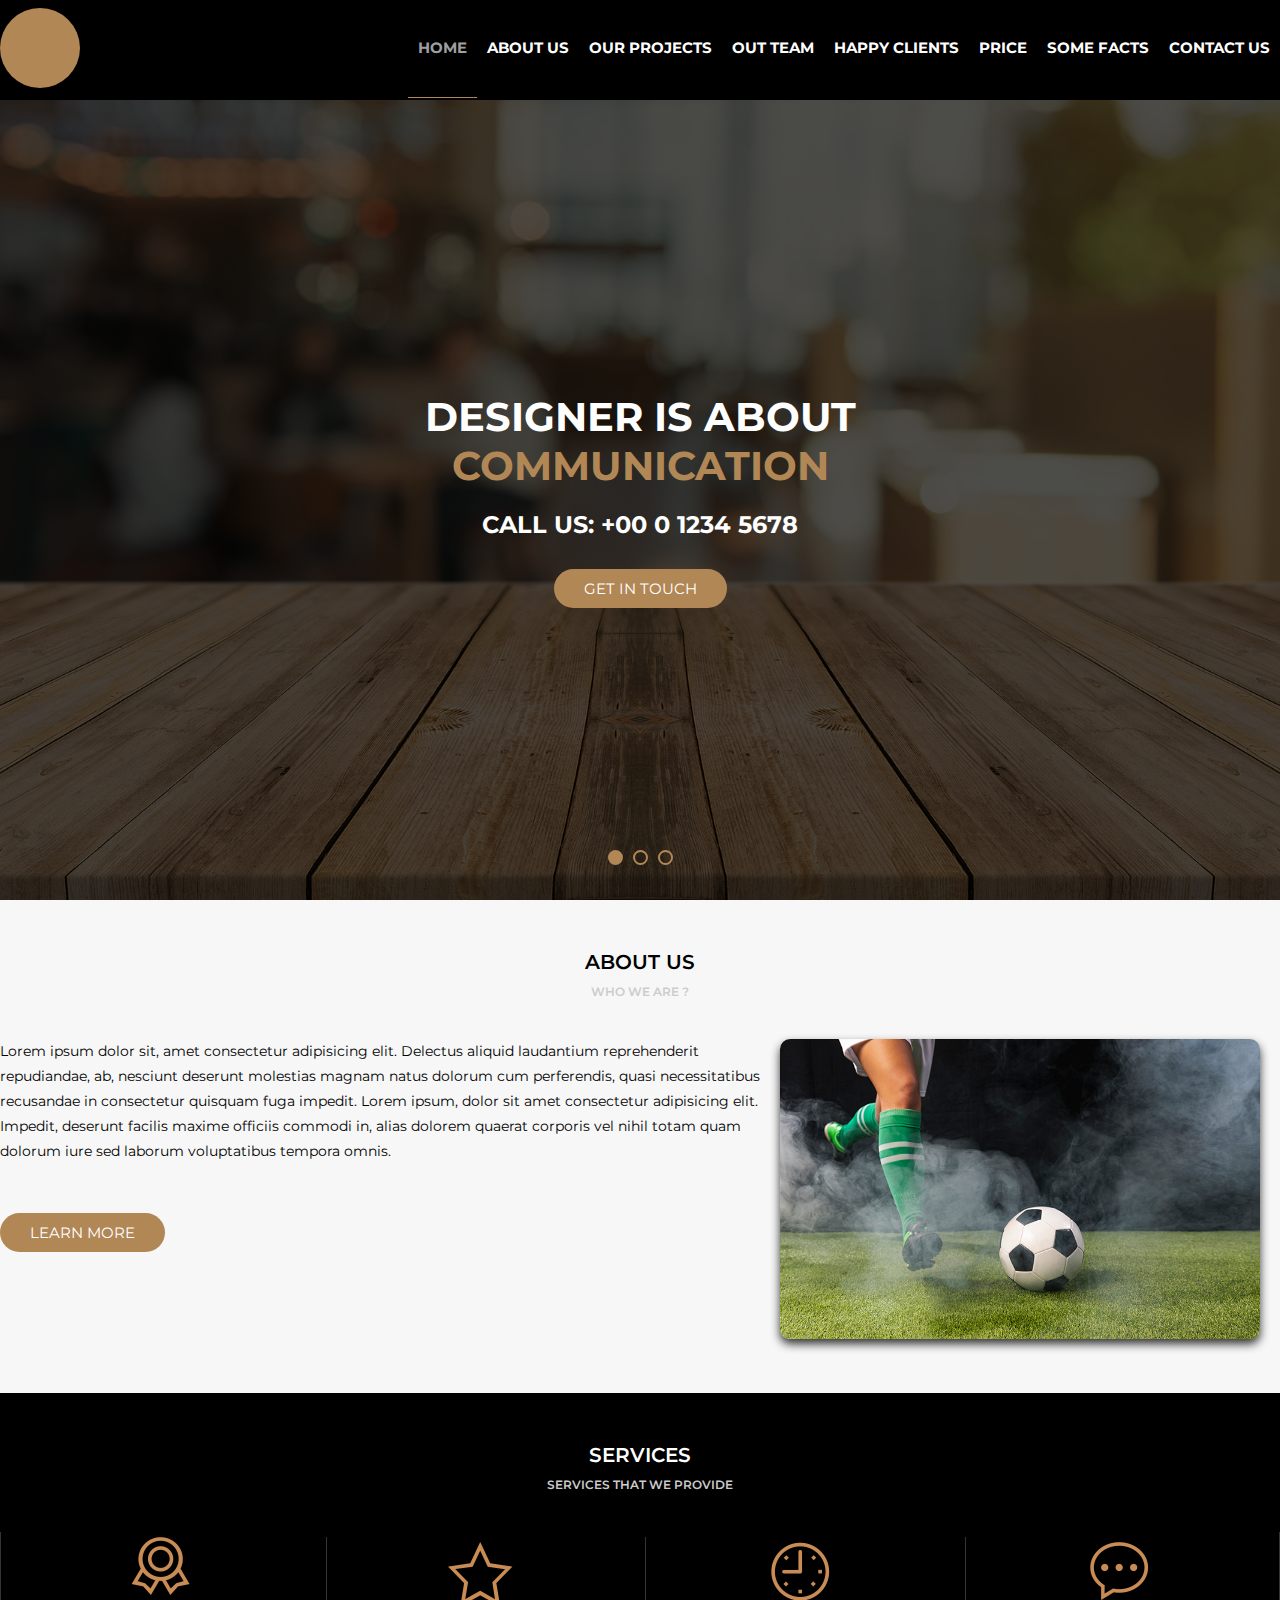
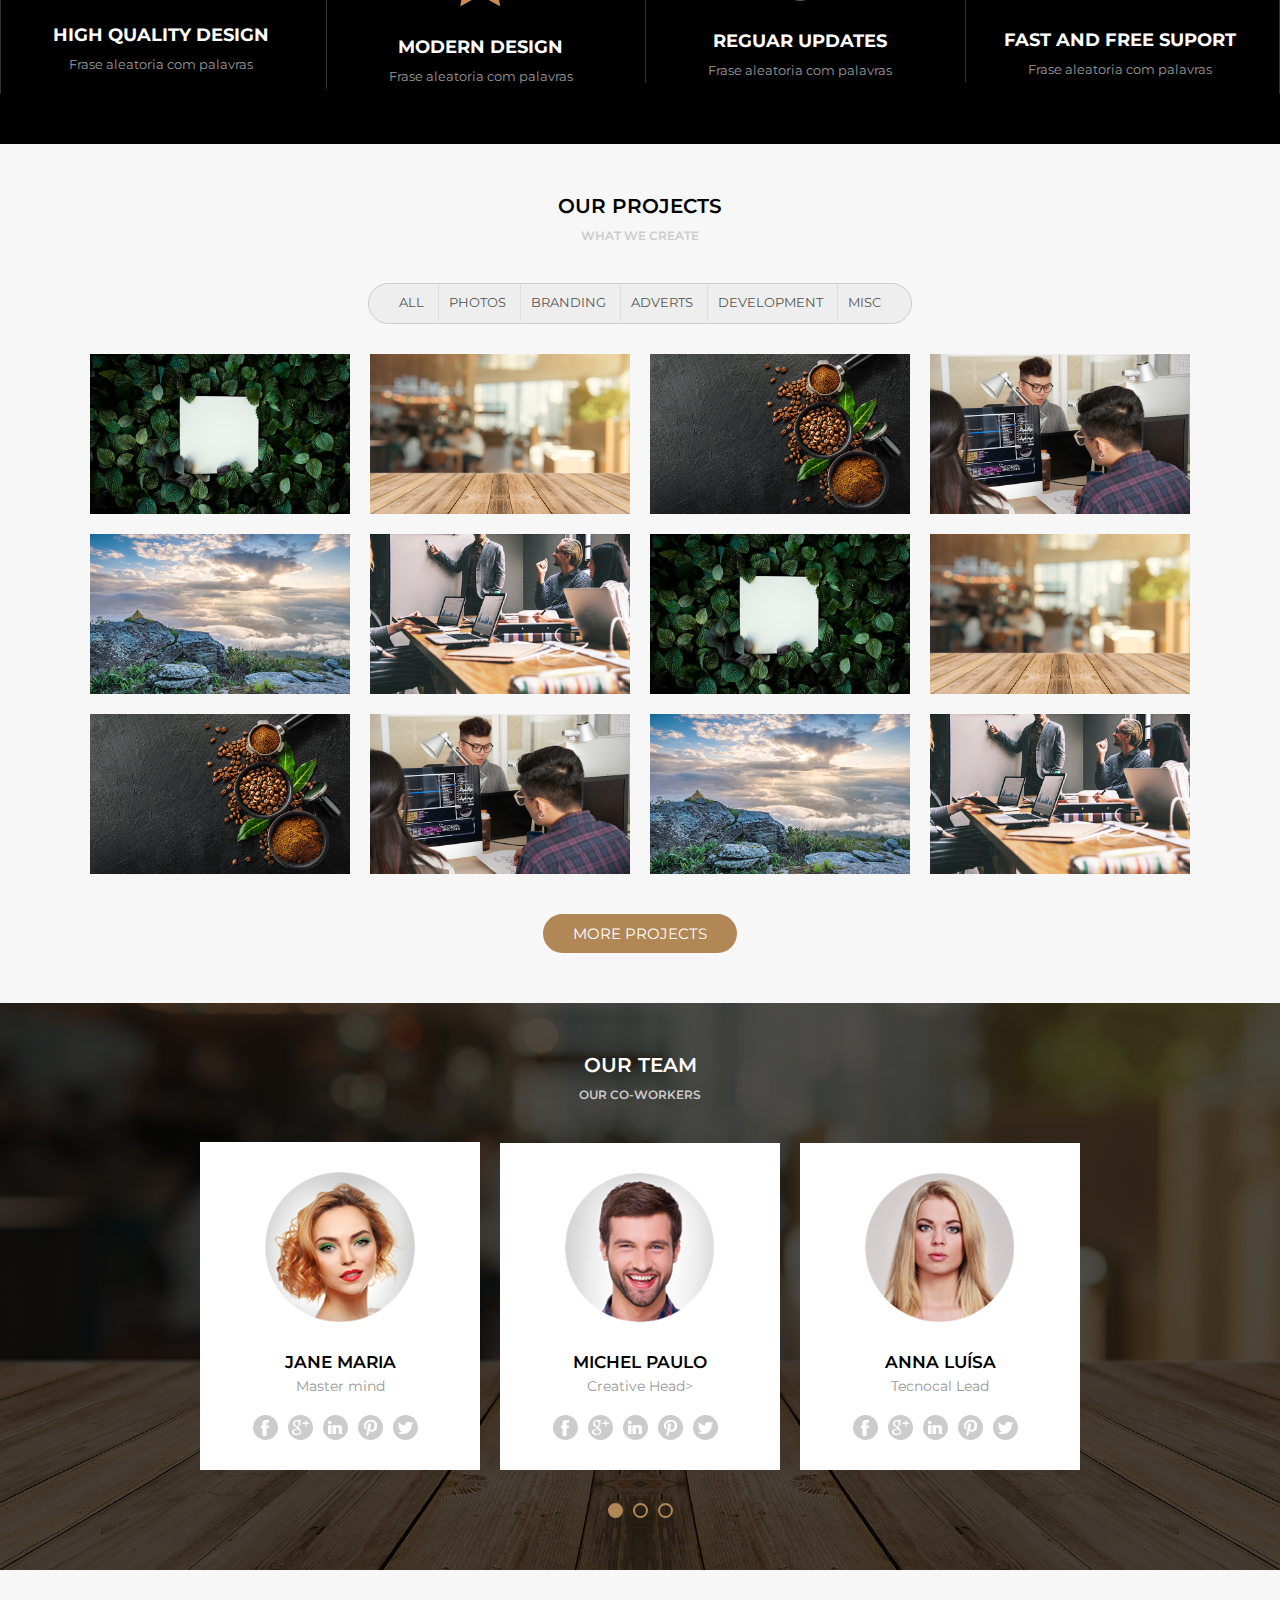
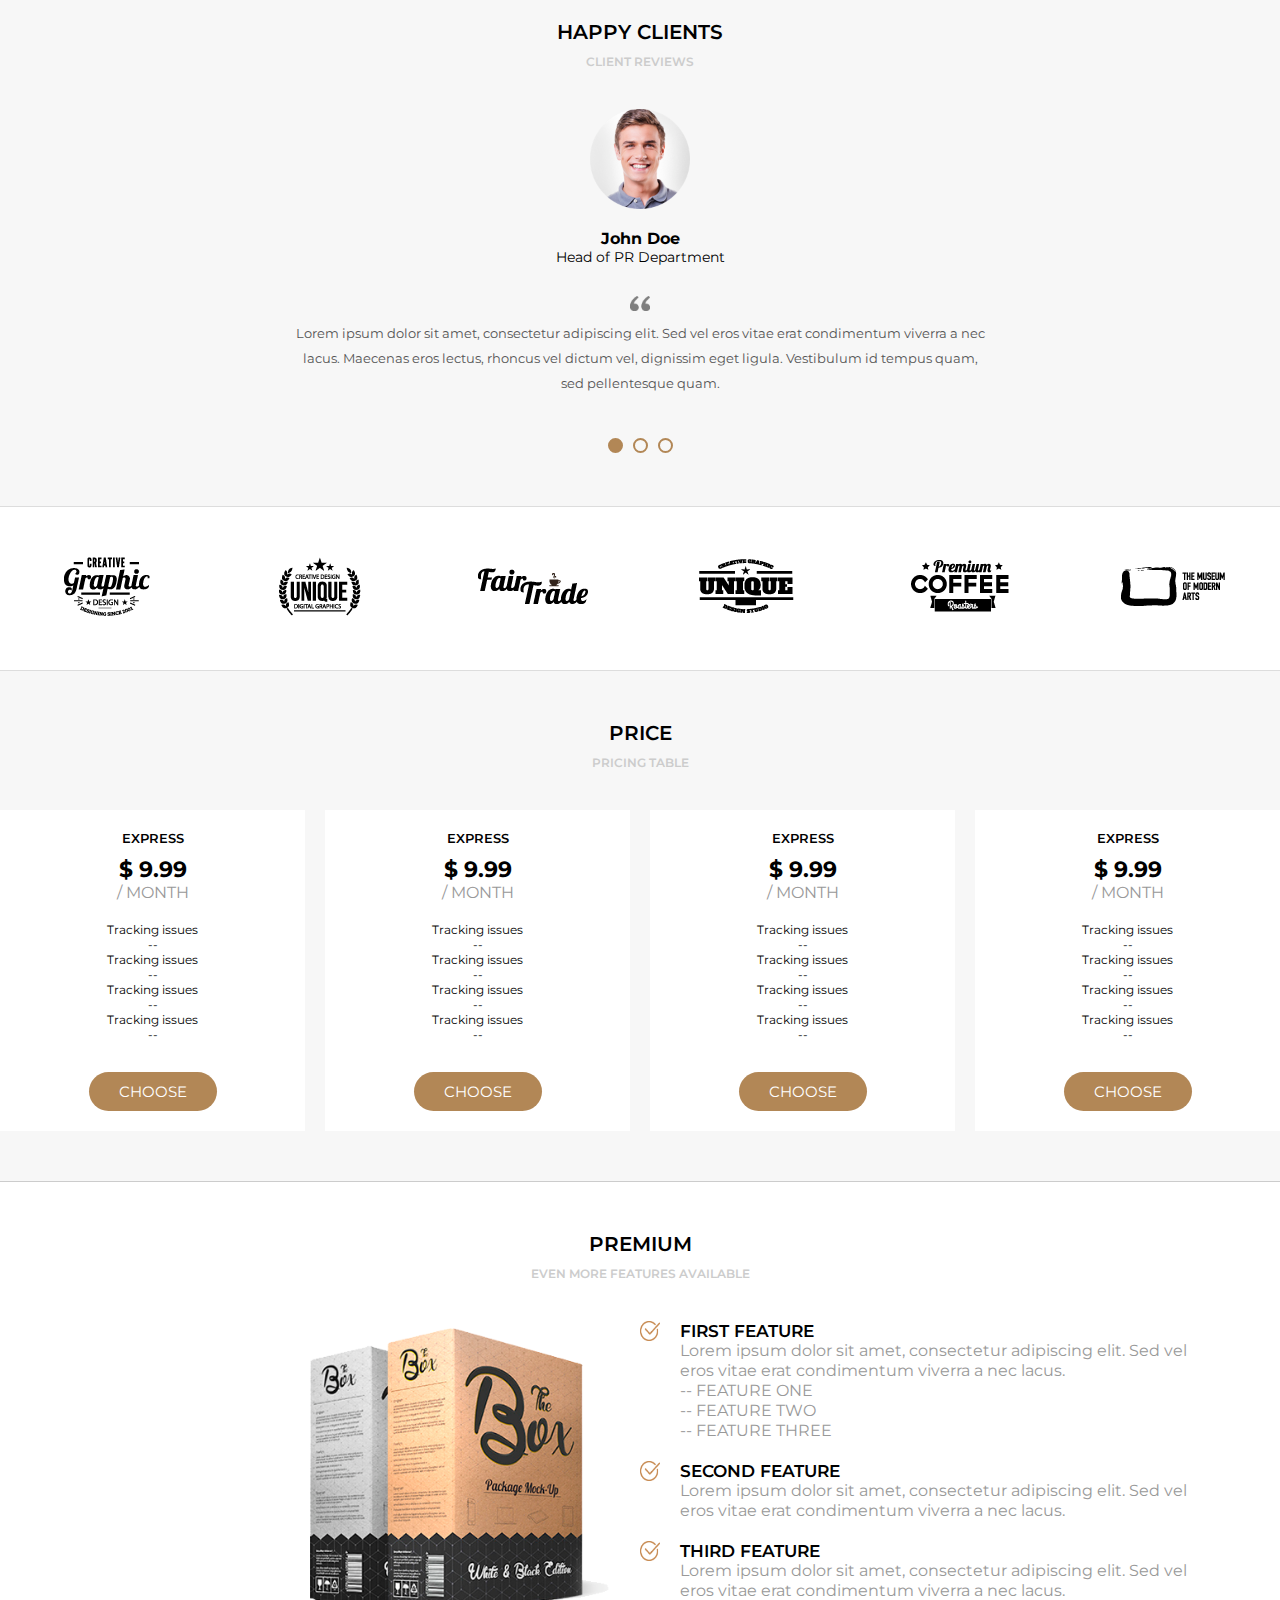
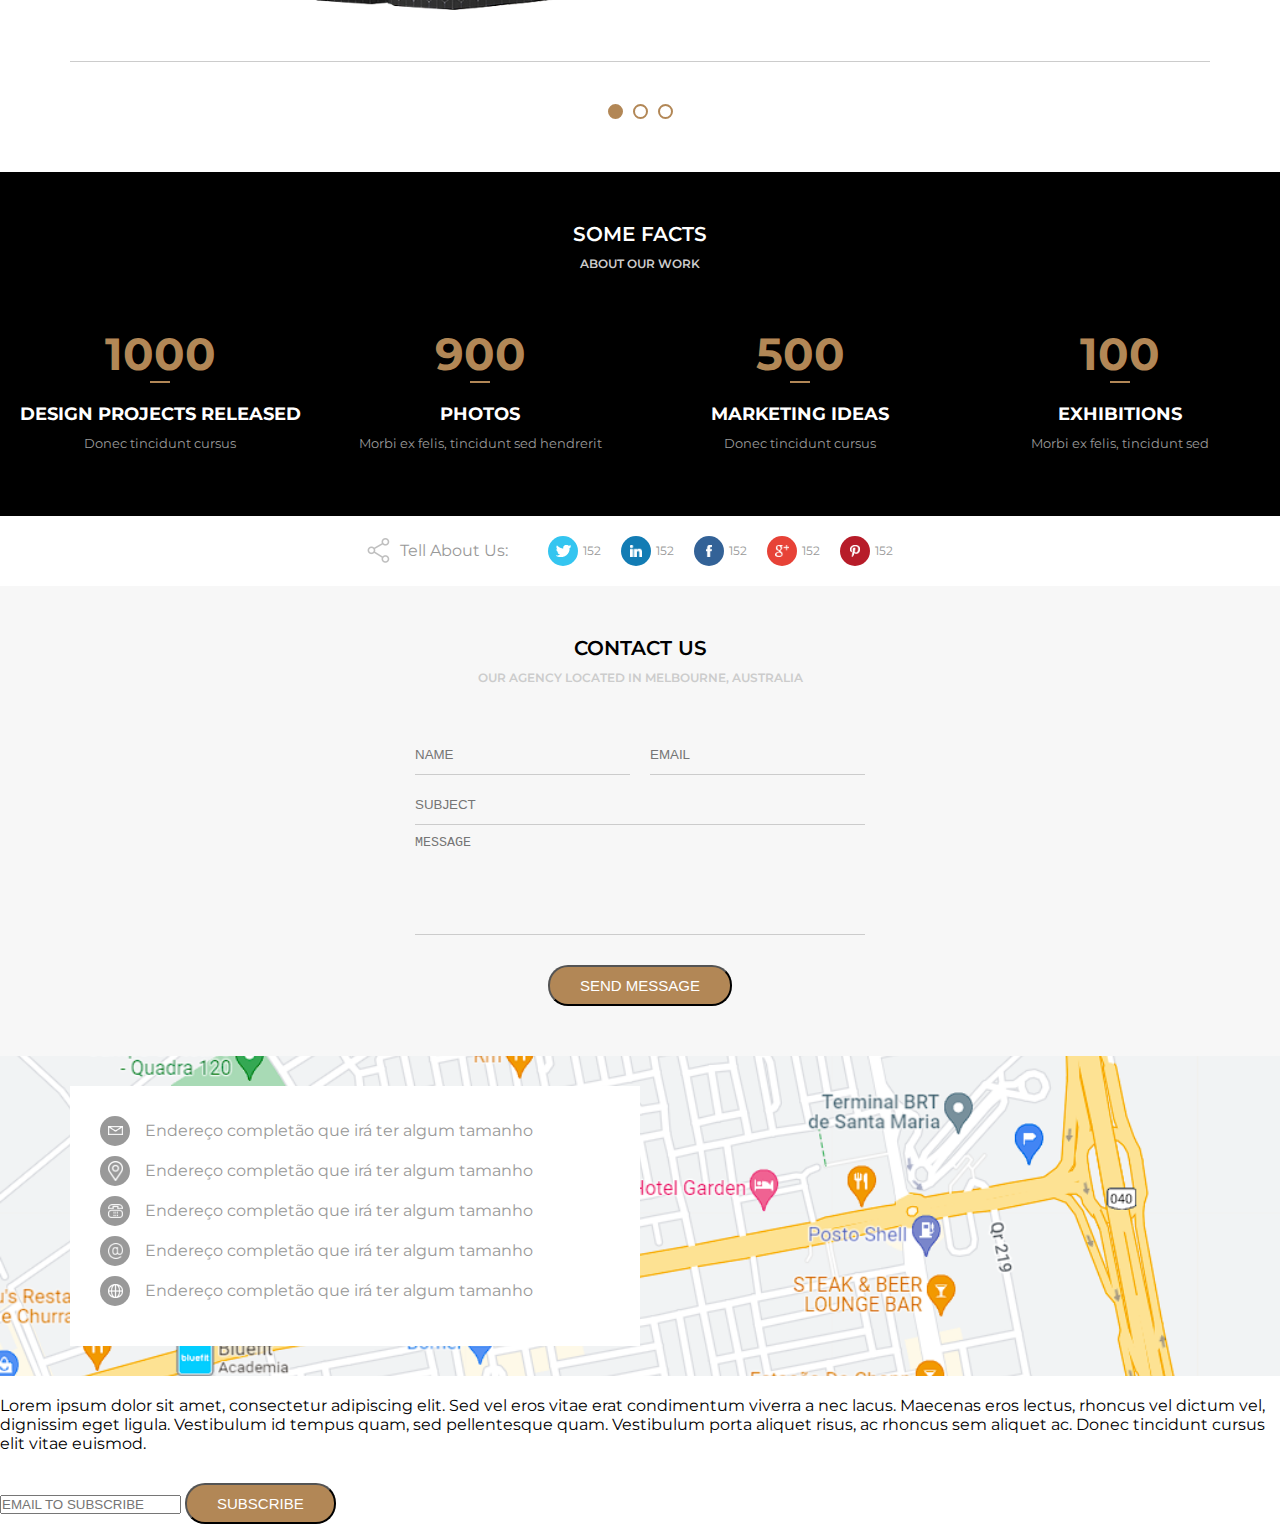
==== index.html @ dfe24020 "Rename Index.html to index.html" ====
<!DOCTYPE html>
<html lang="pt-br">
<head>
    <meta charset="UTF-8">
    <title>Awax</title>
    <!--google fonts -->
    <link rel="preconnect" href="https://fonts.googleapis.com">
    <link rel="preconnect" href="https://fonts.gstatic.com" crossorigin>
    <link href="https://fonts.googleapis.com/css2?family=Montserrat:wght@300;400;600;700&display=swap" rel="stylesheet">
    <link rel="stylesheet" href="assets/css/style.css">
</head>
<body>
    <header>
        <div class="header">
           <div class="logo">
                <div class="logoImg"></div>
           </div>
           <div class="menu">
                <nav>
                    <ul>
                        <li><a class="active" href="">Home</a></li>
                        <li><a href="">About us</a></li>
                        <li><a href="">Our Projects</a></li>
                        <li><a href="">Out Team</a></li>
                        <li><a href="">Happy Clients</a></li>
                        <li><a href="">Price</a></li>
                        <li><a href="">Some Facts</a></li>
                        <li><a href="">Contact Us</a></li>
                  </ul>
                </nav>
           </div>
        </div>
    </header>
    <main>
        <section>
            <div class="banner" >
                <div class="sliders" style="margin-left:-0vw;" ><!--como os slides estão escondidos, e cada sçide ocupa toda a tela, a forma de passar isso via css é alterando o margin right-->
                    <div class="slide">
                        <div class="slidearea">
                            <h1>Designer is about<br><span>Communication</span></h1>                       
                            <h2>Call Us:  +00 0 1234 5678</h2>
                            <a href="" class="button">Get in touch</a>
                        </div>
                    </div><div class="slide">
                        <div class="slidearea">
                            <h1>Designer is about<br><span>Test</span></h1>                       
                            <h2>it's true</h2>
                            <a href="" class="button">Get in touch</a>
                        </div>
                    </div><div class="slide">
                        <div class="slidearea">
                            <h1>Designer is about<br><span>Algo</span></h1>                       
                            <h2>it's true</h2>
                            <a href="" class="button">Get in touch</a>
                        </div>
                    </div><div class="sliders-pointers">
                        <div class="pointer active"></div>
                        <div class="pointer"></div>
                        <div class="pointer"></div>
                    </div>
                </div>
            </div>
        </section>
        <section class="default light"><!--a aplicação de variação de dark e light está em classes aplicadas com cada peculidaridade-->
            <div class="section-title">About us</div>
            <div class="section-desc">Who we are ?</div>
            <div class="section-body">
                <div class="section-aboutus">
                    <div class="section-aboutus--left">
                        <p>Lorem ipsum dolor sit, amet consectetur adipisicing elit. Delectus aliquid laudantium reprehenderit repudiandae, ab, nesciunt deserunt molestias magnam natus dolorum cum perferendis, quasi necessitatibus recusandae in consectetur quisquam fuga impedit. Lorem ipsum, dolor sit amet consectetur adipisicing elit. Impedit, deserunt facilis maxime officiis commodi in, alias dolorem quaerat corporis vel nihil totam quam dolorum iure sed laborum voluptatibus tempora omnis.</p>
                        <br>
                        <a href="" class="button">Learn More</a>
                    </div>
                    <div class="section-aboutus--rigt">
                        <img src="media/foto9.jpg" alt="">
                    </div>
                </div>
            </div>
        </section>

        <section class="default dark">
            <div class="section-title">Services</div>
            <div class="section-desc">Services  that we provide</div>
            <div class="section-body">
                <div class="section-services">
                    <div class="section-service">
                        <img src="assets/images/medalha.png"/>
                        <h4>High quality design</h4>
                        <p>Frase aleatoria com palavras</p>
                    </div>
                    <div class="section-service">
                        <div class="section-service">
                            <img src="assets/images/estrela.png"/>
                            <h4>Modern Design</h4>
                            <p>Frase aleatoria com palavras</p>
                        </div>
                    </div>
                    <div class="section-service">
                        <div class="section-service">
                            <img src="assets/images/relogio.png"/>
                            <h4>Reguar Updates</h4>
                            <p>Frase aleatoria com palavras</p>
                        </div>
                    </div>
                    <div class="section-service">
                        <div class="section-service">
                            <img src="assets/images/balao.png"/>
                            <h4>Fast and free suport</h4>
                            <p>Frase aleatoria com palavras</p>
                        </div>
                    </div>

                </div>
            </div>
        </section>

        <section class="default light"><!--a aplicação de variação de dark e light está em classes aplicadas com cada peculidaridade-->
            <div class="section-title">Our Projects</div>
            <div class="section-desc">What we create</div>
            <div class="section-body">
                <div class="section-projects">
                    <div class="section-projects--filters">
                        <ul>
                            <li>All</li>
                            <li>Photos</li>
                            <li>Branding</li>
                            <li>Adverts</li>
                            <li>Development</li>
                            <li>Misc</li>
                        </ul>
                    </div>
                    <div class="section-projects--photos"> <!--galeria de fotos-->
                        <div class="section-projects-photo">
                            <div class="section-projects-photoarea">
                                <div class="section-projects--photoinfo">
                                    <h5>About</h5>
                                    <P>Lorem ipsum dolor sit amet consectetur adipisicing elit. </P>
                                </div>
                                <img src="media/foto1.jpg" alt="">
                            </div>
                        </div>
                        <div class="section-projects-photo">
                            <div class="section-projects-photoarea">
                                <div class="section-projects--photoinfo">
                                    <h5>About</h5>
                                    <P>Lorem ipsum dolor sit amet consectetur adipisicing elit. </P>
                                </div>
                                <img src="media/foto2.jpg" alt="">
                            </div>
                        </div>
                        <div class="section-projects-photo">
                             <div class="section-projects-photoarea">
                                <div class="section-projects--photoinfo">
                                    <h5>About</h5>
                                    <P>Lorem ipsum dolor sit amet consectetur adipisicing elit. </P>
                                </div>
                                <img src="media/foto3.jpg" alt="">
                            </div>
                        </div>
                        <div class="section-projects-photo">
                             <div class="section-projects-photoarea">
                                <div class="section-projects--photoinfo">
                                    <h5>About</h5>
                                    <P>Lorem ipsum dolor sit amet consectetur adipisicing elit. </P>
                                </div>
                                <img src="media/foto4.jpg" alt="">
                            </div>
                        </div>
                        <div class="section-projects-photo">
                             <div class="section-projects-photoarea">
                                <div class="section-projects--photoinfo">
                                    <h5>About</h5>
                                    <P>Lorem ipsum dolor sit amet consectetur adipisicing elit. </P>
                                </div>
                                <img src="media/foto5.jpg" alt="">
                            </div>
                        </div>
                        <div class="section-projects-photo">
                             <div class="section-projects-photoarea">
                                <div class="section-projects--photoinfo">
                                    <h5>About</h5>
                                    <P>Lorem ipsum dolor sit amet consectetur adipisicing elit. </P>
                                </div>
                                <img src="media/foto6.jpg" alt="">
                            </div>
                        </div>
                        <div class="section-projects-photo">
                            <div class="section-projects-photoarea">
                                <div class="section-projects--photoinfo">
                                    <h5>About</h5>
                                    <P>Lorem ipsum dolor sit amet consectetur adipisicing elit. </P>
                                </div>
                                <img src="media/foto1.jpg" alt="">
                            </div>
                        </div>
                        <div class="section-projects-photo">
                            <div class="section-projects-photoarea">
                                <div class="section-projects--photoinfo">
                                    <h5>About</h5>
                                    <P>Lorem ipsum dolor sit amet consectetur adipisicing elit. </P>
                                </div>
                                <img src="media/foto2.jpg" alt="">
                            </div>
                        </div>
                        <div class="section-projects-photo">
                             <div class="section-projects-photoarea">
                                <div class="section-projects--photoinfo">
                                    <h5>About</h5>
                                    <P>Lorem ipsum dolor sit amet consectetur adipisicing elit. </P>
                                </div>
                                <img src="media/foto3.jpg" alt="">
                            </div>
                        </div>
                        <div class="section-projects-photo">
                             <div class="section-projects-photoarea">
                                <div class="section-projects--photoinfo">
                                    <h5>About</h5>
                                    <P>Lorem ipsum dolor sit amet consectetur adipisicing elit. </P>
                                </div>
                                <img src="media/foto4.jpg" alt="">
                            </div>
                        </div>
                        <div class="section-projects-photo">
                             <div class="section-projects-photoarea">
                                <div class="section-projects--photoinfo">
                                    <h5>About</h5>
                                    <P>Lorem ipsum dolor sit amet consectetur adipisicing elit. </P>
                                </div>
                                <img src="media/foto5.jpg" alt="">
                            </div>
                        </div>
                        <div class="section-projects-photo">
                             <div class="section-projects-photoarea">
                                <div class="section-projects--photoinfo">
                                    <h5>About</h5>
                                    <P>Lorem ipsum dolor sit amet consectetur adipisicing elit. </P>
                                </div>
                                <img src="media/foto6.jpg" alt="">
                            </div>
                        </div>

                        <a  class="button" href="" >More projects</a>
                    </div>
                </div>
            </div>
        </section>

        <section class="default dark bg-team"> 
            <div class="section-team-area">
                <div class="section-title">Our Team</div>
                <div class="section-desc">Our co-Workers</div>
                <div class="section-body">
                    <div class="section-team">
                        <div class="sliders" style="margin-left:-0vw;" ><!--como os slides estão escondidos, e cada sçide ocupa toda a tela, a forma de passar isso via css é alterando o margin right-->
                            <div class="slide">
                                <div class="slidearea">
                                    <img class="section-team--avatar" src="media/mulher1.png">
                                    <div class="section-team--name">Jane Maria</div>
                                    <div class="section-team--role">Master mind</div>
                                    <div class="section-team--social">
                                        <a href=""><img src="assets/images/facebook.png" ></a>
                                        <a href=""><img src="assets/images/googleplus.png" ></a>
                                        <a href=""><img src="assets/images/linkedin.png" ></a>
                                        <a href=""><img src="assets/images/pinterest.png" ></a>
                                        <a href=""><img src="assets/images/twitter.png" ></a>
                                    </div>
                                </div>
                            </div><div class="slide">
                                <div class="slidearea">
                                    <img class="section-team--avatar" src="media/homem1.png">
                                    <div class="section-team--name">Michel Paulo</div>
                                    <div class="section-team--role">Creative Head> </div>
                                    <div class="section-team--social">
                                        <a href=""><img src="assets/images/facebook.png" ></a>
                                        <a href=""><img src="assets/images/googleplus.png" ></a>
                                        <a href=""><img src="assets/images/linkedin.png" ></a>
                                        <a href=""><img src="assets/images/pinterest.png" ></a>
                                        <a href=""><img src="assets/images/twitter.png" ></a>
                                    </div>
                                </div>
                            </div><div class="slide">
                                <div class="slidearea">
                                    <img class="section-team--avatar" src="media/mulher2.png">
                                    <div class="section-team--name">Anna Luísa</div>
                                    <div class="section-team--role">Tecnocal Lead</div>
                                    <div class="section-team--social">
                                        <a href=""><img src="assets/images/facebook.png" ></a>
                                        <a href=""><img src="assets/images/googleplus.png" ></a>
                                        <a href=""><img src="assets/images/linkedin.png" ></a>
                                        <a href=""><img src="assets/images/pinterest.png" ></a>
                                        <a href=""><img src="assets/images/twitter.png" ></a>
                                    </div>
                                </div>
                        </div>
                    </div><div class="sliders-pointers">
                        <div class="pointer active"></div>
                        <div class="pointer"></div>
                        <div class="pointer"></div>
                    </div>
                    </div>
                </div>
            </div>
        </section>

        <section class="default light testimonials">
            <div class="section-title">Happy Clients</div>
            <div class="section-desc">Client Reviews</div>
            <div class="section-body">
                <div class="section-testimonials">
                    <div class="sliders" style="margin-left:0;">
                        <div class="slide">
                            <div class="slidearea">
                                <img class="section-testimonials--avatar" src="media/homem2.png" />
                                <div class="section-testimonials--name">John Doe</div>
                                <div class="section-testimonials--role">Head of PR Department</div>
                                <img class="section-testimonials--quoteimg" src="assets/images/quote.png" />
                                <div class="section-testimonials--quote">Lorem ipsum dolor sit amet, consectetur adipiscing elit. Sed vel eros vitae erat condimentum viverra a nec lacus. Maecenas eros lectus, rhoncus vel dictum vel, dignissim eget ligula. Vestibulum id tempus quam, sed pellentesque quam.</div>
                            </div>
                        </div><div class="slide">
                            <div class="slidearea">
                                <img class="section-testimonials--avatar" src="media/homem2.png" />
                                <div class="section-testimonials--name">John Doe</div>
                                <div class="section-testimonials--role">Head of PR Department</div>
                                <img class="section-testimonials--quoteimg" src="assets/images/quote.png" />
                                <div class="section-testimonials--quote">Lorem ipsum dolor sit amet, consectetur adipiscing elit. Sed vel eros vitae erat condimentum viverra a nec lacus. Maecenas eros lectus, rhoncus vel dictum vel, dignissim eget ligula. Vestibulum id tempus quam, sed pellentesque quam.</div>
                            </div>
                        </div><div class="slide">
                            <div class="slidearea">
                                <img class="section-testimonials--avatar" src="media/homem2.png" />
                                <div class="section-testimonials--name">John Doe</div>
                                <div class="section-testimonials--role">Head of PR Department</div>
                                <img class="section-testimonials--quoteimg" src="assets/images/quote.png" />
                                <div class="section-testimonials--quote">Lorem ipsum dolor sit amet, consectetur adipiscing elit. Sed vel eros vitae erat condimentum viverra a nec lacus. Maecenas eros lectus, rhoncus vel dictum vel, dignissim eget ligula. Vestibulum id tempus quam, sed pellentesque quam.</div>
                            </div>
                        </div>
                    </div>
                    <div class="sliders-pointers">
                        <div class="pointer active"></div>
                        <div class="pointer"></div>
                        <div class="pointer"></div>
                    </div>
                </div>
            </div>
        </section>
        <section class="default section-companies">
            <div class="section-body">
                <div class="section-companies--area">
                    <div class="section-company">
                        <img src="media/empresa1.png" />
                    </div>
                    <div class="section-company">
                        <img src="media/empresa2.png" />
                    </div>
                    <div class="section-company">
                        <img src="media/empresa3.png" />
                    </div>
                    <div class="section-company">
                        <img src="media/empresa4.png" />
                    </div>
                    <div class="section-company">
                        <img src="media/empresa5.png" />
                    </div>
                    <div class="section-company">
                        <img src="media/empresa6.png" />
                    </div>
                </div>
            </div>
        </section>
    
        <section class="default light">
            <div class="section-title">Price</div>
            <div class="section-desc">Pricing Table</div>
            <div class="section-body">
                <div class="section-price">
                        <div class="section-price--item">
                            <div class="section-price--item-name">Express</div>
                            <div class="section-price--item-money">$ 9.99</div>
                            <div class="section-price--item-period">/ month</div>
                            <div class="section-price--item-point">Tracking issues<br/>--</div>
                            <div class="section-price--item-point">Tracking issues<br/>--</div>
                            <div class="section-price--item-point">Tracking issues<br/>--</div>
                            <div class="section-price--item-point">Tracking issues<br/>--</div>
                            <a href="" class="button button--dark">Choose</a>
                        </div>
                        <div class="section-price--item">
                            <div class="section-price--item-name">Express</div>
                            <div class="section-price--item-money">$ 9.99</div>
                            <div class="section-price--item-period">/ month</div>
                            <div class="section-price--item-point">Tracking issues<br/>--</div>
                            <div class="section-price--item-point">Tracking issues<br/>--</div>
                            <div class="section-price--item-point">Tracking issues<br/>--</div>
                            <div class="section-price--item-point">Tracking issues<br/>--</div>
                            <a href="" class="button button--dark">Choose</a>
                        </div>
                        <div class="section-price--item">
                            <div class="section-price--item-name">Express</div>
                            <div class="section-price--item-money">$ 9.99</div>
                            <div class="section-price--item-period">/ month</div>
                            <div class="section-price--item-point">Tracking issues<br/>--</div>
                            <div class="section-price--item-point">Tracking issues<br/>--</div>
                            <div class="section-price--item-point">Tracking issues<br/>--</div>
                            <div class="section-price--item-point">Tracking issues<br/>--</div>
                            <a href="" class="button button--dark">Choose</a>
                        </div>
                        <div class="section-price--item">
                            <div class="section-price--item-name">Express</div>
                            <div class="section-price--item-money">$ 9.99</div>
                            <div class="section-price--item-period">/ month</div>
                            <div class="section-price--item-point">Tracking issues<br/>--</div>
                            <div class="section-price--item-point">Tracking issues<br/>--</div>
                            <div class="section-price--item-point">Tracking issues<br/>--</div>
                            <div class="section-price--item-point">Tracking issues<br/>--</div>
                            <a href="" class="button button--dark">Choose</a>
                        </div>
                </div>
            </div>
        </section>
    
        <section class="default light premium">
            <div class="section-title">Premium</div>
            <div class="section-desc">Even More Features Available</div>
            <div class="section-body">
                <div class="section-premium">
                    <div class="sliders" style="margin-left:0;">
                        <div class="slide">
                            <div class="slidearea">
                                <div class="section-premium--left">
                                    <img src="media/livros.png" />
                                </div>
                                <div class="section-premium--right">
                                        <div class="section-premium--item">
                                            <img src="assets/images/check.png" />
                                            <div>
                                                <h4>FIRST FEATURE</h4>
                                                Lorem ipsum dolor sit amet, consectetur adipiscing elit. Sed vel eros vitae erat condimentum viverra a nec lacus.<br/>
                                                -- FEATURE ONE<br/>
                                                -- FEATURE TWO<br/>
                                                -- FEATURE THREE
                                            </div>
                                        </div>
                                        <div class="section-premium--item">
                                            <img src="assets/images/check.png" />
                                            <div>
                                                <h4>SECOND FEATURE</h4>
                                                Lorem ipsum dolor sit amet, consectetur adipiscing elit. Sed vel eros vitae erat condimentum viverra a nec lacus.
                                            </div>
                                        </div>
                                        <div class="section-premium--item">
                                            <img src="assets/images/check.png" />
                                            <div>
                                                <h4>THIRD FEATURE</h4>
                                                Lorem ipsum dolor sit amet, consectetur adipiscing elit. Sed vel eros vitae erat condimentum viverra a nec lacus.
                                            </div>
                                        </div>
                                </div>
                            </div>
                        </div><div class="slide">
                            <div class="slidearea">
                                ...
                            </div>
                        </div><div class="slide">
                            <div class="slidearea">
                                ...
                            </div>
                        </div>
                    </div>
                    <div class="sliders-pointers">
                        <div class="pointer active"></div>
                        <div class="pointer"></div>
                        <div class="pointer"></div>
                    </div>
                </div>
            </div>
        </section>
    
        <section class="default dark">
            <div class="section-title">Some Facts</div>
            <div class="section-desc">About our work</div>
            <div class="section-body">
                <div class="section-facts">
                    <div class="section-fact">
                        <h3>1000</h3>
                        <div class="section-fact-line"></div>
                        <h4>Design Projects Released</h4>
                        <p>Donec tincidunt cursus</p>
                    </div>
                    <div class="section-fact">
                        <h3>900</h3>
                        <div class="section-fact-line"></div>
                        <h4>Photos</h4>
                        <p>Morbi ex felis, tincidunt sed hendrerit</p>
                    </div>
                    <div class="section-fact">
                        <h3>500</h3>
                        <div class="section-fact-line"></div>
                        <h4>Marketing Ideas</h4>
                        <p>Donec tincidunt cursus</p>
                    </div>
                    <div class="section-fact">
                        <h3>100</h3>
                        <div class="section-fact-line"></div>
                        <h4>Exhibitions</h4>
                        <p>Morbi ex felis, tincidunt sed</p>
                    </div>
                </div>
            </div>
        </section>
    
        <section class="section-share">
            <div class="section-share--legend">
                <img src="assets/images/share.png" />
                Tell About Us:
            </div>
            <div class="section-share--item">
                <div class="section-share--icon twitter">
                    <img src="assets/images/twitter.png" />
                </div>
                152
            </div>
            <div class="section-share--item">
                <div class="section-share--icon linkedin">
                    <img src="assets/images/linkedin.png" />
                </div>
                152
            </div>
            <div class="section-share--item">
                <div class="section-share--icon facebook">
                    <img src="assets/images/facebook.png" />
                </div>
                152
            </div>
            <div class="section-share--item">
                <div class="section-share--icon googleplus">
                    <img src="assets/images/googleplus.png" />
                </div>
                152
            </div>
            <div class="section-share--item">
                <div class="section-share--icon pinterest">
                    <img src="assets/images/pinterest.png" />
                </div>
                152
            </div>
        </section>
    
        <section class="default light">
            <div class="section-title">Contact Us</div>
            <div class="section-desc">Our Agency Located in Melbourne, Australia</div>
            <div class="section-body">
                <div class="section-contact">
                    <form method="POST">
                        <div class="section-contact--split">
                            <input type="text" name="name" placeholder="NAME" />
                            <input type="text" name="name" placeholder="EMAIL" />
                        </div>
                        <input type="text" name="name" placeholder="SUBJECT" />
                        <textarea name="message" placeholder="MESSAGE"></textarea>
                        <input type="submit" value="Send Message" class="button" />
                    </form>
                </div>
            </div>
        </section>
    
        <section class="section-map">
            <div class="section-map--area">
                <div class="section-map--info">
                        <div class="section-map--info-item">
                            <div class="section-map--info-item-img">
                                <img src="assets/images/carta.png" />
                            </div>
                            Endereço completão que irá ter algum tamanho
                        </div>
                        <div class="section-map--info-item">
                            <div class="section-map--info-item-img">
                                <img src="assets/images/localizacao.png" />
                            </div>
                            Endereço completão que irá ter algum tamanho
                        </div>
                        <div class="section-map--info-item">
                            <div class="section-map--info-item-img">
                                <img src="assets/images/telefone.png" />
                            </div>
                            Endereço completão que irá ter algum tamanho
                        </div>
                        <div class="section-map--info-item">
                            <div class="section-map--info-item-img">
                                <img src="assets/images/arroba.png" />
                            </div>
                            Endereço completão que irá ter algum tamanho
                        </div>
                        <div class="section-map--info-item">
                            <div class="section-map--info-item-img">
                                <img src="assets/images/web.png" />
                            </div>
                            Endereço completão que irá ter algum tamanho
                        </div>
                </div>
            </div>
        </section>
    
    
    </main>
    <footer>
        <div class="footer--area">
            <div class="footer--item area1">
                <div class="footer-social">
                    <a href=""><img src="assets/images/twitter.png" /></a>
                    <a href=""><img src="assets/images/linkedin.png" /></a>
                    <a href=""><img src="assets/images/facebook.png" /></a>
                    <a href=""><img src="assets/images/googleplus.png" /></a>
                    <a href=""><img src="assets/images/pinterest.png" /></a>
                </div>
            </div>
            <div class="footer--item area2">
                    Lorem ipsum dolor sit amet, consectetur adipiscing elit. Sed vel eros vitae erat condimentum viverra a nec lacus. Maecenas eros lectus, rhoncus vel dictum vel, dignissim eget ligula. Vestibulum id tempus quam, sed pellentesque quam. Vestibulum porta aliquet risus, ac rhoncus sem aliquet ac. Donec tincidunt cursus elit vitae euismod.
            </div>
            <div class="footer--item area3">
                <form method="POST">
                    <input type="email" name="email" placeholder="EMAIL TO SUBSCRIBE" />
                    <button class="button">Subscribe</button>
                </form>
            </div>
        </div>
    </footer> 
</body>
</html>
---- assets/css/style.css ----
*{
    margin: 0;
    padding: 0;
    box-sizing: border-box;
}
body{
    font-family: 'Montserrat','Arial';
    overflow-x: hidden; /*TODO CONTEUDO QUE PASSAR PARA O EIXO X, seja ignorado. resolver o problema de borda **/
}
header{
    background-color: black;
    height: 100px;
    margin: auto;
    
}
.header{
    max-width: 1300px; /*passou de 1140px ela não expande e depois isso faz conteudo no meio com margin auto*/
    height: 100px;
    margin: auto;
    display: flex;
    align-items: center;
    border-bottom: 5px solid #0000;
}
.logo{
    width: 100px;
}
.logoImg{
    width: 80px;
    height: 80px;
    background-color: #b28756;
    border-radius: 40px;
}
.menu{
    flex: 1; /*menu pega toda a área restante*/
    display: flex;
    justify-content: flex-end;
    
}
.menu ul,
.menu li{
    list-style: none;
}
.menu ul{
    display: flex;
    
}
.menu li a{
    color: #ffff;
    text-transform: uppercase;
    text-decoration: none;
    padding-left: 10px;
    padding-right:10px ;
    display: flex;
    height: 100px;
    align-items: center;
    font-weight: bold;
    font-size: 15px;
   
}
.menu li :hover,
.menu li .active{
    border-bottom: 1px solid #b28756;
    color: #cccc;

}
.button{
    display: inline-block; /*display inline block para alterar funçoes de espaçamento*/
    background-color: #b28756;
    font-size: 15px;
    color: #ffff;
    text-transform: uppercase;
    text-decoration: none;
    padding: 10px 30px;
    font-weight: 600px;
    margin-top: 30px;
    border-radius: 20px;
}


/*BANEER E SLIDERS*/
.banner{
    height: calc(100vh - 100px); /*A ALTURA DO BANNER FOI FEITO UM CALCULO - 100VH  pega toda a altura do despositivo - porém ria barra de rolagem e para compensar isso deve descontar a altura do header que é de 100px*/
    background-image: url('/assets/images/bg.jpg');
    background-position: bottom; /*posição mais baixa do background*/
    background-size: cover; /*ajusta o background de acordo com a tela*/
    overflow: hidden; /*esconde tudo que tem na barra*/
    
}

/*CRIAÇÃO DO SLIDE */
.banner .sliders{
    height: 100%;
    width: 1000vw; /*tamanho de 10 telas logo 1000 vw*/
    

}
.banner .slide{
    width: 100VW; /*UM SLIDE TEM QUER TER A LARGURA DA TELA TODA */
    height: 100%;
    display: inline-block; /*faz fazer ficar um ao lado do outro inline-block*/
    background-color: rgba(0, 0, 0, 0.7);
    
}
.banner .slidearea{
    display: flex;
    flex-direction: column;
    height: 100%;
    align-items: center;
    justify-content: center;
    color: #ffff;
}
.banner h1{
    text-transform: uppercase; /*maiusculo*/
    font-weight: bold;
    font-size: 40px;
    text-align: center;
}
.banner h1 span{
    color: #b28756;
}
.banner h2{
    margin-top: 20px;
    text-transform: uppercase;
}

.banner .sliders-pointers{
    width: 100vw;
    height: 20px;
    position: absolute; /*como os pontos do slide estão escondidosde baixo do banner que ocupa toda a altura da pagina, aplica-se posição absoluta para ele aparecer sem depender do tamanho do banner*/
   margin-bottom: 100px;
   margin-top: -50px; /*fazer subir os botoes para cima*/

   display: flex;
   justify-content: center;
}
/*BOLINHAS*/
.banner .pointer{
    height: 15px;
    width: 15px;
    border: 2px solid #b28756;
    border-radius: 8px;
    margin-left: 5px;
    margin-right: 5px;
    cursor: pointer; /*faz o ponteiro do mouse ficar com a forma de click mas a dinamica de click é javascript*/
}
.banner .pointer.active{
    background-color: #b28756;
}

/*section default*/

.default{
    padding-top: 50px;
    padding-bottom:50px ;
}
.default .section-title ,
.default .section-desc{
    text-align: center;
    text-transform: uppercase;
    font-weight: 600;
}
.default .section-title{
    font-size: 20px;
}
.default .section-desc{
    font-size: 12px;
    color: #ccc;
    margin-top: 10px;
    margin-bottom: 40px;
}

.default .section-body{
   margin: auto;
   max-width:  1300px; 
}
.default.light{
    background-color: #f7f7f7;

}
.default.light .section-title,
.default.light .section-body{
    color: #000;
}
.default.dark{
    background-color: #000;
    
}
.default.dark .section-title,
.default.dark .section-body{
    color: #fff;
}






/*css de area especifico*/
.section-aboutus{
    display: flex;
}
.section-aboutus--left{
    flex: 1;
}
.section-aboutus--rigt{
    width: 520px;
    text-align: center;
}
.section-aboutus--rigt img{
    width: 480px; /*a imagem quebrou defini largura no elemento */
    box-shadow: 0px 5px 10px #333;
    border-radius: 10px;
}
.section-aboutus--left p{
    font-size: 14px;
    line-height: 25px;
}




/*seção de serviços*/
.section-services{
    display: flex;
    border-right: 1px solid #333;
    
}
.section-service:first-child{
    border-left: 1px solid #333; /*so o primeiro aplica o left*/
}

.section-service{
    flex: 1;
    text-align: center;
    /*para aplicar as bordas paralelas na vertical se porna direita e na esqueda uma borda fica mais grossa que a outra a solução e escolher um lado e usar o elemento fist:child na borda esqueda */
    /*border-right: 1px solid #333;*/
    padding: 5px;
}

.section-service h4{
    margin-top: 25px;
    text-transform: uppercase;
    font-size: 18px;

}
.section-service p {
    margin-top: 10px;
    font-size: 13px;
    color: #999;
}







/*PROJECTS FILTERS*/

.section-projects{
    display: flex;
    flex-direction: column;
    align-items: center;


}
.section-projects--filters{
    border:1px solid #CCC ;
    background-color: #eee;
    border-radius: 30px;
    display: inline-block;
    padding: 0px 20px;
}
.section-projects--filters ul ,
.section-projects--filters li{

    list-style: none;

}
    
.section-projects--filters li{
    display: inline-block;
    padding: 10px;
    text-transform: uppercase;
    font-size: 13px;
    border-left: 1px solid #DDD; /*aplica a borda vertical no li */
    color: #555;
    border-bottom: 3px solid #EEE;
    cursor: pointer;
}
.section-projects--filters li:hover{
    border-bottom: 3px solid #b28756;
}
.section-projects--filters li:first-child{
    border-left: 0; /*remove  primeira borda */
}

.section-projects--photos{ /*para a responsividade se o dispositivo for muito grane ele tem que pegar o maior espaço disponivel e se ser muito pequeno ele deve ter a  */
    width: 100vw;
    max-width: 1300px;
    margin-top: 20px;
    display: flex;
    flex-wrap: wrap;
    justify-content: center;
  

}


/*galeria de fotas*/
.section-projects-photo{
    width: 280px;
    
}
.section-projects-photoarea {
    margin: 10px;
    width: 260px;
    height: 160px;
}
.section-projects-photoarea img{
    width: inherit; /*herdar as propriedades do anteriori photoarea*/
    height: inherit;
}
.section-projects--photoinfo{ /*deixa escuro*/
    position: absolute;
    background-color: rgba(0, 0, 0, 0.5);
    width: inherit;/**/
    height: inherit;
    display: none;
    justify-content: center;
    flex-direction: column;
    align-items: center;
    color: #fff;
    padding: 10px;
}
.section-projects--photoinfo h5{
    font-size: 18px;
    font-weight: 600;
}
.section-projects-photoarea:hover .section-projects--photoinfo{ /*paddando o mouse na imagem ele aplica o display flex em photo area aparecendo a info */
    display: flex;
}




/*section team*/

.bg-team{
    background-image: linear-gradient(to top, rgba(0, 0, 0, 0.7), rgba(0, 0, 0, 0.7)), url('../images/bg.jpg'); /*backgroud image com o rgba*/
    background-size: cover;
    background-position: center;
    
}
.section-team{
    overflow: hidden;
    max-width: 880px;
    margin:auto
}

.section-team .sliders{
    height: 100%;
    width: 1000vw; /*tamanho de 10 telas logo 1000 vw*/
    

}
.section-team .slide{
    width: 280px; /*UM SLIDE TEM QUER TER A LARGURA DA TELA TODA */
    height: 100%;
    min-height: 300px;
    display: inline-block; /*faz fazer ficar um ao lado do outro inline-block*/
    color: #000;
    background-color: #fff;
    margin-right: 20px;
    
}
.section-team .slidearea{
    display: flex;
    flex-direction: column;
    height: 100%;
    align-items: center;
    justify-content: center;
    padding: 30px;

   
}
.section-team-area .sliders-pointers{
    margin-top: 30px;
    height: 20px;
   display: flex;
   justify-content: center;
   align-items: center;
}
/*BOLINHAS*/
.section-team-area .pointer{
    height: 15px;
    width: 15px;
    border: 2px solid #b28756;
    border-radius: 8px;
    margin-left: 5px;
    margin-right: 5px;
    cursor: pointer; 
}
.section-team-area .pointer.active{
    background-color: #b28756;
}

.section-team--avatar{
    width: 150px;
    height: auto;

}
.section-team--name{
    text-transform: uppercase;
    font-weight: 600;
    font-size: 17px;
    margin-top: 30px;
}
.section-team--role{
    font-size: 14px;
    color: #999;
    margin-top: 5px;
}
.section-team--social{
    display: flex;
    margin-top: 20px;
    

}
.section-team--social a{
    display: inline-flex;
    justify-content: center;
    align-items: center;
    width: 25px;
    height: 25px;
    background-color: #ccc;
    border-radius: 13px;
    margin-right: 10px;
}
.section-team--social a:hover{
    background-color: #b28756;
}

testimonials .section-body {
    max-width:initial;
}
.section-testimonials {
    overflow:hidden;
}
.section-testimonials .sliders {
    width:1000vw;
    height:100%;
}
.section-testimonials .slide {
    width:100vw;
    height:100%;
    display:inline-block;
}
.section-testimonials .slidearea {
    display:flex;
    flex-direction:column;
    height:100%;
    justify-content: center;
    align-items:center;
}

.section-testimonials--avatar {
    width:100px;
}
.section-testimonials--name {
    font-weight: bold;
    font-size:16px;
    margin-top:20px;
}
.section-testimonials--role {
    font-size:14px;
}
.section-testimonials--quoteimg {
    width:20px;
    margin-top:30px;
}
.section-testimonials--quote {
    margin-top:10px;
    font-size:13px;
    max-width:700px;
    color:#555;
    text-align:center;
    line-height:25px;
    margin-left:30px;
    margin-right:30px;
}
.section-testimonials .sliders-pointers {
    width:100vw;
    height:20px;
    display:flex;
    justify-content: center;
    align-items: center;
    margin-top:40px;
}
.section-testimonials .pointer {
    width:15px;
    height:15px;
    border:2px solid #B28756;
    border-radius:8px;
    margin-left:5px;
    margin-right:5px;
    cursor:pointer;
}
.section-testimonials .pointer.active {
    background-color:#B28756;
}

.section-companies {
    border-top:1px solid #DDD;
    border-bottom:1px solid #DDD;
}
.section-companies--area {
    display:flex;
    align-items:center;
}
.section-company {
    flex:1;
    text-align:center;
}

.section-price {
    display:flex;
}
.section-price--item {
    flex:1;
    background-color: #FFF;
    margin-right: 20px;
    padding:20px;
    text-align:center;
}
.section-price--item:last-child {
    margin-right:0;
}
.section-price--item-name {
    text-transform: uppercase;
    font-size:13px;
    font-weight:600;
}
.section-price--item-money {
    font-weight: bold;
    font-size:22px;
    margin-top:10px;
}
.section-price--item-period {
    color:#999;
    text-transform: uppercase;
    margin-bottom:20px;
}
.section-price--item-point {
    font-size:12px;
}

.premium {
    background-color:#FFF !important;
    border-top:1px solid #CCC;
}
.premium .section-body {
    max-width:initial;
}
.section-premium {
    overflow:hidden;
}
.section-premium a {
    margin-top:30px;
}
.section-premium .sliders {
    width:1000vw;
    height:100%;
}
.section-premium .slide {
    width:100vw;
    height:100%;
    display:inline-block;
}
.section-premium .slidearea {
    display:flex;
    height:100%;
    justify-content: center;
    align-items:center;
    max-width:1140px;
    border-bottom:1px solid #CCC;
    margin:auto;
    padding-bottom:40px;
}
.section-premium--left {
    flex:1;
    text-align:right;
}
.section-premium--left img {
    width:300px;
    margin-right:30px;
}
.section-premium--right {
    flex:1;
}
.section-premium--item {
    display:flex;
    margin-bottom:20px;
}
.section-premium--item img {
    width:20px;
    height:20px;
    margin-right:20px;
}
.section-premium--item div {
    flex:1;
    color:#999;
    line-height:20px;
}
.section-premium--item div h4 {
    color:#000;
    font-size:17px;
    font-weight:600;
}

.section-premium .sliders-pointers {
    width:100vw;
    height:20px;
    display:flex;
    justify-content: center;
    align-items: center;
    margin-top:40px;
}
.section-premium .pointer {
    width:15px;
    height:15px;
    border:2px solid #B28756;
    border-radius:8px;
    margin-left:5px;
    margin-right:5px;
    cursor:pointer;
}
.section-premium .pointer.active {
    background-color:#B28756;
}


.section-facts {
    display:flex;
}
.section-fact {
    flex:1;
    text-align:center;
    padding:15px;
}
.section-fact h3 {
    color:#B28756;
    font-size:45px;
}
.section-fact-line {
    width:20px;
    border-bottom:2px solid #B28756;
    margin:auto;
}
.section-fact h4 {
    margin-top:20px;
    text-transform: uppercase;
    font-size:18px;
}
.section-fact p {
    margin-top:10px;
    font-size:13px;
    color:#999;
}

.section-share {
    display:flex;
    justify-content: center;
    align-items:center;
    padding:20px;
    background-color:#FFF;
    color:#999;
}
.section-share--legend {
    display:flex;
    align-items:center;
    margin-right:40px;
}
.section-share--legend img {
    margin-right:10px;
}
.section-share--item {
    font-size:12px;
    margin-right:20px;
    display:flex;
    align-items:center;
    cursor:pointer;
}
.section-share--icon {
    width:30px;
    height:30px;
    border-radius:15px;
    background-color:#CCC;
    margin-right:5px;
    display:flex;
    justify-content: center;
    align-items: center;
}
.section-share--icon img {
    height:12px;
}
.section-share--icon.twitter {
    background-color:#34c5f0;
}
.section-share--icon.linkedin {
    background-color:#127cb4;
}
.section-share--icon.facebook {
    background-color:#336297;
}
.section-share--icon.googleplus {
    background-color:#e74237;
}
.section-share--icon.pinterest {
    background-color:#b71c29;
}

.section-contact {
    max-width:450px;
    margin:auto;
    text-align:center;
}
.section-contact input[type=text],
.section-contact textarea {
    display:block;
    width:100%;
    height:40px;
    border:0;
    background:transparent;
    border-bottom:1px solid #CCC;
    outline:0;
    margin-top:10px;
}
.section-contact textarea {
    height:100px;
    resize:none;
}
.section-contact--split {
    display:flex;
}
.section-contact--split input:first-child {
    margin-right:20px;
}





.section-map {
    background-image:url('../images/mapa.png');
    background-size:cover;
    background-position:center;
    padding-top:30px;
    padding-bottom:30px;
}
.section-map--area {
    width:100vw;
    max-width:1140px;
    margin:auto;
}
.section-map--info {
    width:50%;
    padding:30px;
    background-color:#FFF;
    color:#000;
}
.section-map--info-item {
    display:flex;
    align-items:center;
    color:#999;
    margin-bottom:10px;
}
.section-map--info-item-img {
    width:30px;
    height:30px;
    display:inline-flex;
    justify-content: center;
    align-items: center;
    padding:5px;
    background-color:#999;
    border-radius:15px;
    margin-right:15px;
}
.section-map--info-item-img img {
    width:15px;
    height:auto;
}














@media (min-width:450px) and (max-width:800px) {
    .logo {
        margin-left:30px;
    }
    .menu-opener {
        display:block;
        width:45px;
        margin-right:30px;
    }
    nav {
        display:none;
        position: absolute;
        z-index: 99;
        background-color: rgba(0, 0, 0, 0.9);
        width: 70vw;
        height: calc(100vh - 100px);
        top: 100px;
        right: 0;
    }
    .menu ul {
        flex-direction:column;
    }

    .menu li a {
        font-weight:bold;
        height:80px;
        font-size:27px;
        margin-left:50px;
        border:0;
    }
    .menu li.active a {
        border:0;
        color:#B28756;
    }


    .section-aboutus {
        flex-direction:column;
    }
    .section-aboutus--left {
        margin-left:30px;
        margin-right:30px;
        margin-bottom:30px;
    }

    .section-aboutus--right {
        width:auto;
    }

    .section-services {
        flex-wrap:wrap;
    }
    .section-service {
        min-width:50%;
        margin-bottom:30px;
    }
    .section-service:first-child {
        border-left:0;
    }

    .section-team {
        max-width:580px;
    }

    .section-price {
        flex-wrap:wrap;
    }
    .section-price--item {
        margin-left:20px;
        min-width:calc(50% - 40px);
        margin-bottom:20px;
    }
    .section-price--item:last-child {
        margin-right:20px;
    }

    .section-facts {
        flex-wrap:wrap;
    }
    .section-fact {
        min-width:50%;
    }


    .section-map {
        padding-left:30px;
        padding-right:30px;
    }
    .section-map--area {
        width:auto;
    }
    .section-map--info {
        width:auto;
    }
    .section-map--info-item {
        margin-bottom:20px;
    }
    .section-map--info-item:last-child {
        margin-bottom:0;
    }
}


@media (max-width:450px) {
    .logo {
        margin-left:30px;
    }
    .menu-opener {
        display:block;
        width:45px;
        margin-right:30px;
    }
    nav {
        display:none;
        position: absolute;
        z-index: 99;
        background-color: rgba(0, 0, 0, 0.9);
        width: 80vw;
        height: calc(100vh - 100px);
        top: 100px;
        right: 0;
    }
    .menu ul {
        flex-direction:column;
    }

    .menu li a {
        font-weight:bold;
        height:60px;
        font-size:20px;
        margin-left:30px;
        border:0;
    }
    .menu li.active a {
        border:0;
        color:#B28756;
    }

    .banner h1 {
        font-size:30px;
    }
    .banner h2 {
        font-size:17px;
    }


    .section-aboutus {
        flex-direction:column;
    }
    .section-aboutus--left {
        margin-left:30px;
        margin-right:30px;
        margin-bottom:30px;
    }

    .section-aboutus--right {
        width:auto;
        margin-left:30px;
        margin-right:30px;
    }
    .section-aboutus--right img {
        width:100%;
    }

    .section-services {
        flex-wrap:wrap;
    }
    .section-service {
        min-width:100%;
        margin-bottom:30px;
    }
    .section-service:first-child {
        border-left:0;
    }

    .section-projects--filters {
        margin-left:30px;
        margin-right:30px;
    }
    .section-projects--photo {
        width:320px;
    }
    .section-projects--photoarea {
        width:300px;
        height:190px;
    }

    .section-team {
        max-width:280px;
    }

    .section-companies--area {
        flex-wrap:wrap;
    }
    .section-company {
        min-width: 50%;
        margin-bottom: 20px;
    }

    .section-price {
        flex-wrap:wrap;
    }
    .section-price--item {
        margin-left:20px;
        min-width:calc(100% - 40px);
        margin-bottom:20px;
    }
    .section-price--item:last-child {
        margin-right:20px;
    }

    .section-premium .slidearea {
        flex-direction: column;
    }
    .section-premium--left {
        text-align:center;
        margin-bottom:30px;
    }
    .section-premium--right {
        padding-left:20px;
        padding-right:20px;
    }

    .section-facts {
        flex-wrap:wrap;
    }
    .section-fact {
        min-width:100%;
    }

    .section-share {
        flex-wrap:wrap;
        justify-content: flex-start;
    }
    .section-share--legend {
        width:100vw;
        margin:0;
        margin-bottom:30px;
        justify-content: center;
    }
    .section-share--item {
        min-width: 50%;
        max-width: 50%;
        margin: 0;
        justify-content: center;
        flex-direction: column;
        margin-bottom: 20px;
        
    }

    .section-contact {
        max-width:100vw;
        margin-left:20px;
        margin-right:20px;
    }
    .section-contact--split {
        flex-direction: column;
    }

    .section-map {
        padding:0;
        padding-bottom:250px;
    }
    .section-map--area {
        width:auto;
    }
    .section-map--info {
        width:auto;
    }
    .section-map--info-item {
        margin-bottom:20px;
    }
    .section-map--info-item:last-child {
        margin-bottom:0;
    }

    .footer--area {
        flex-direction:column;
    }
    .footer--item {
        margin-bottom:20px;
    }
    .footer-social {
        justify-content: center;
    }
}
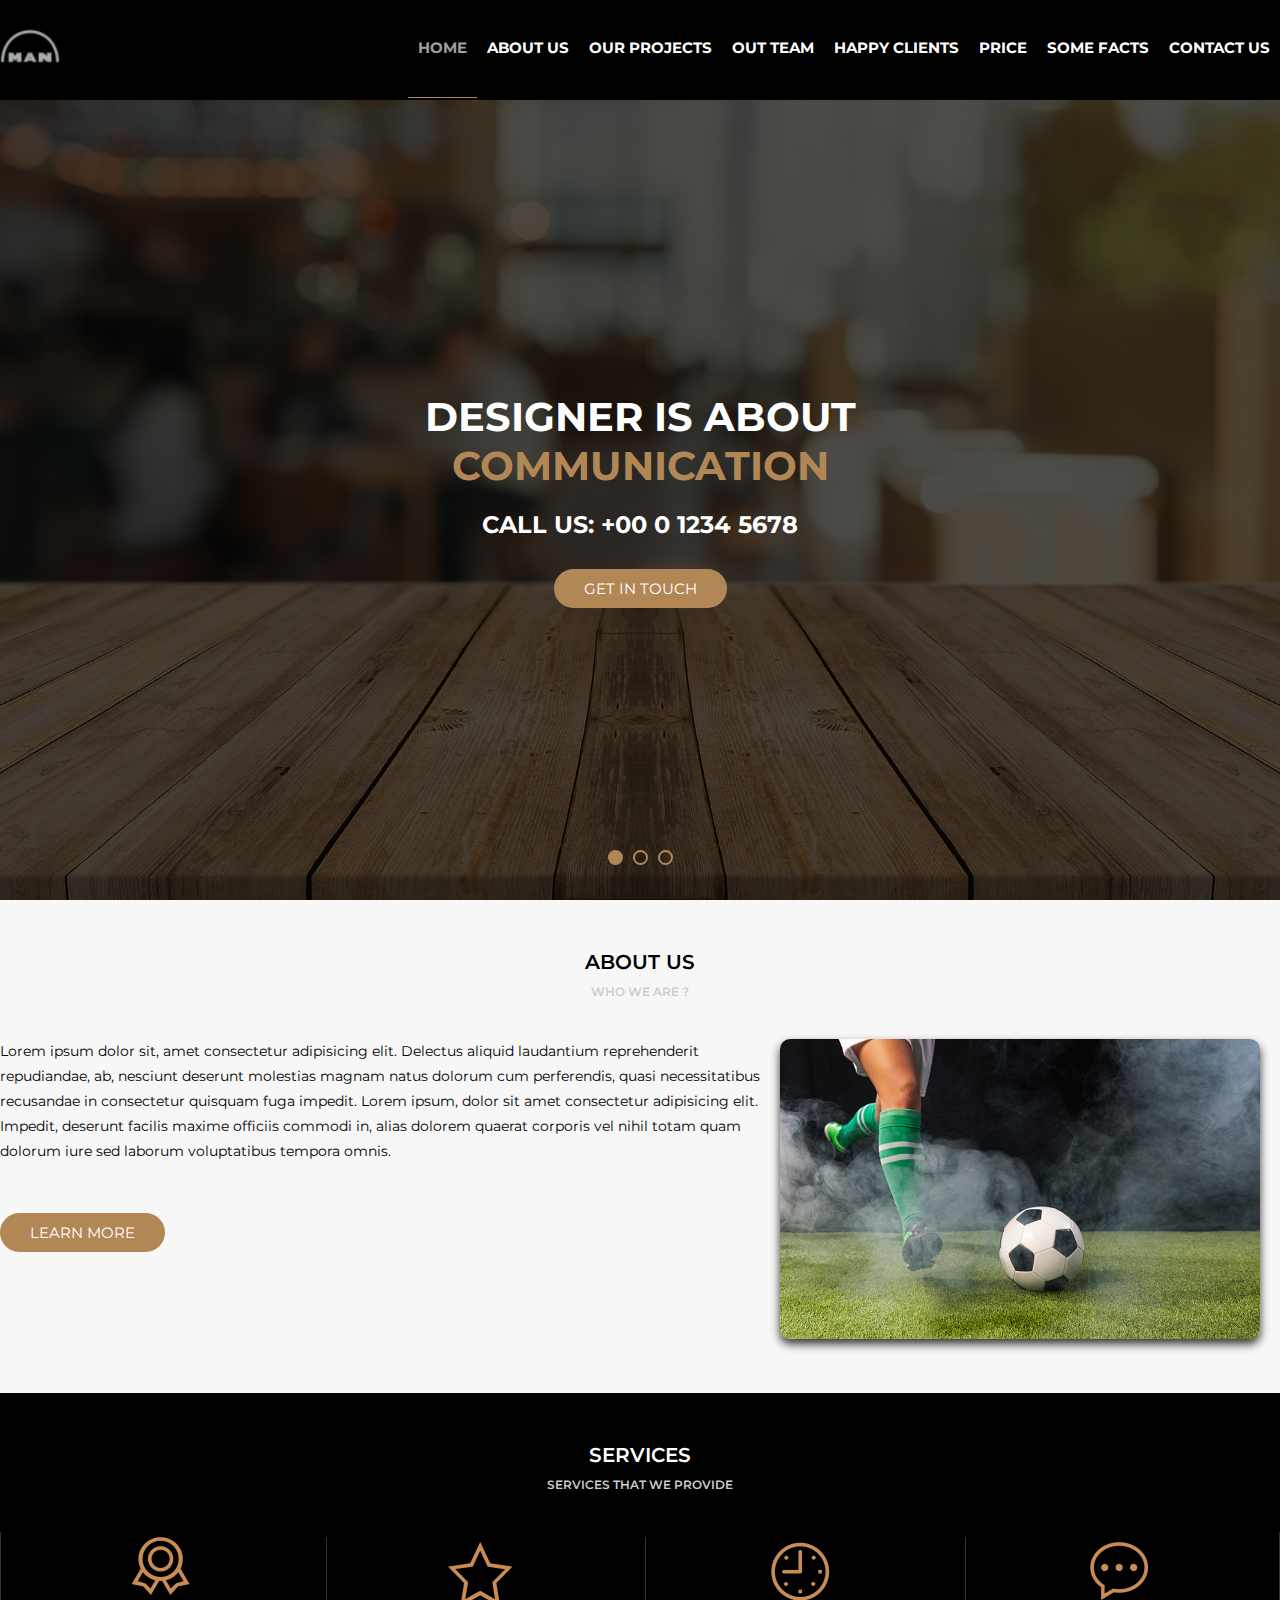
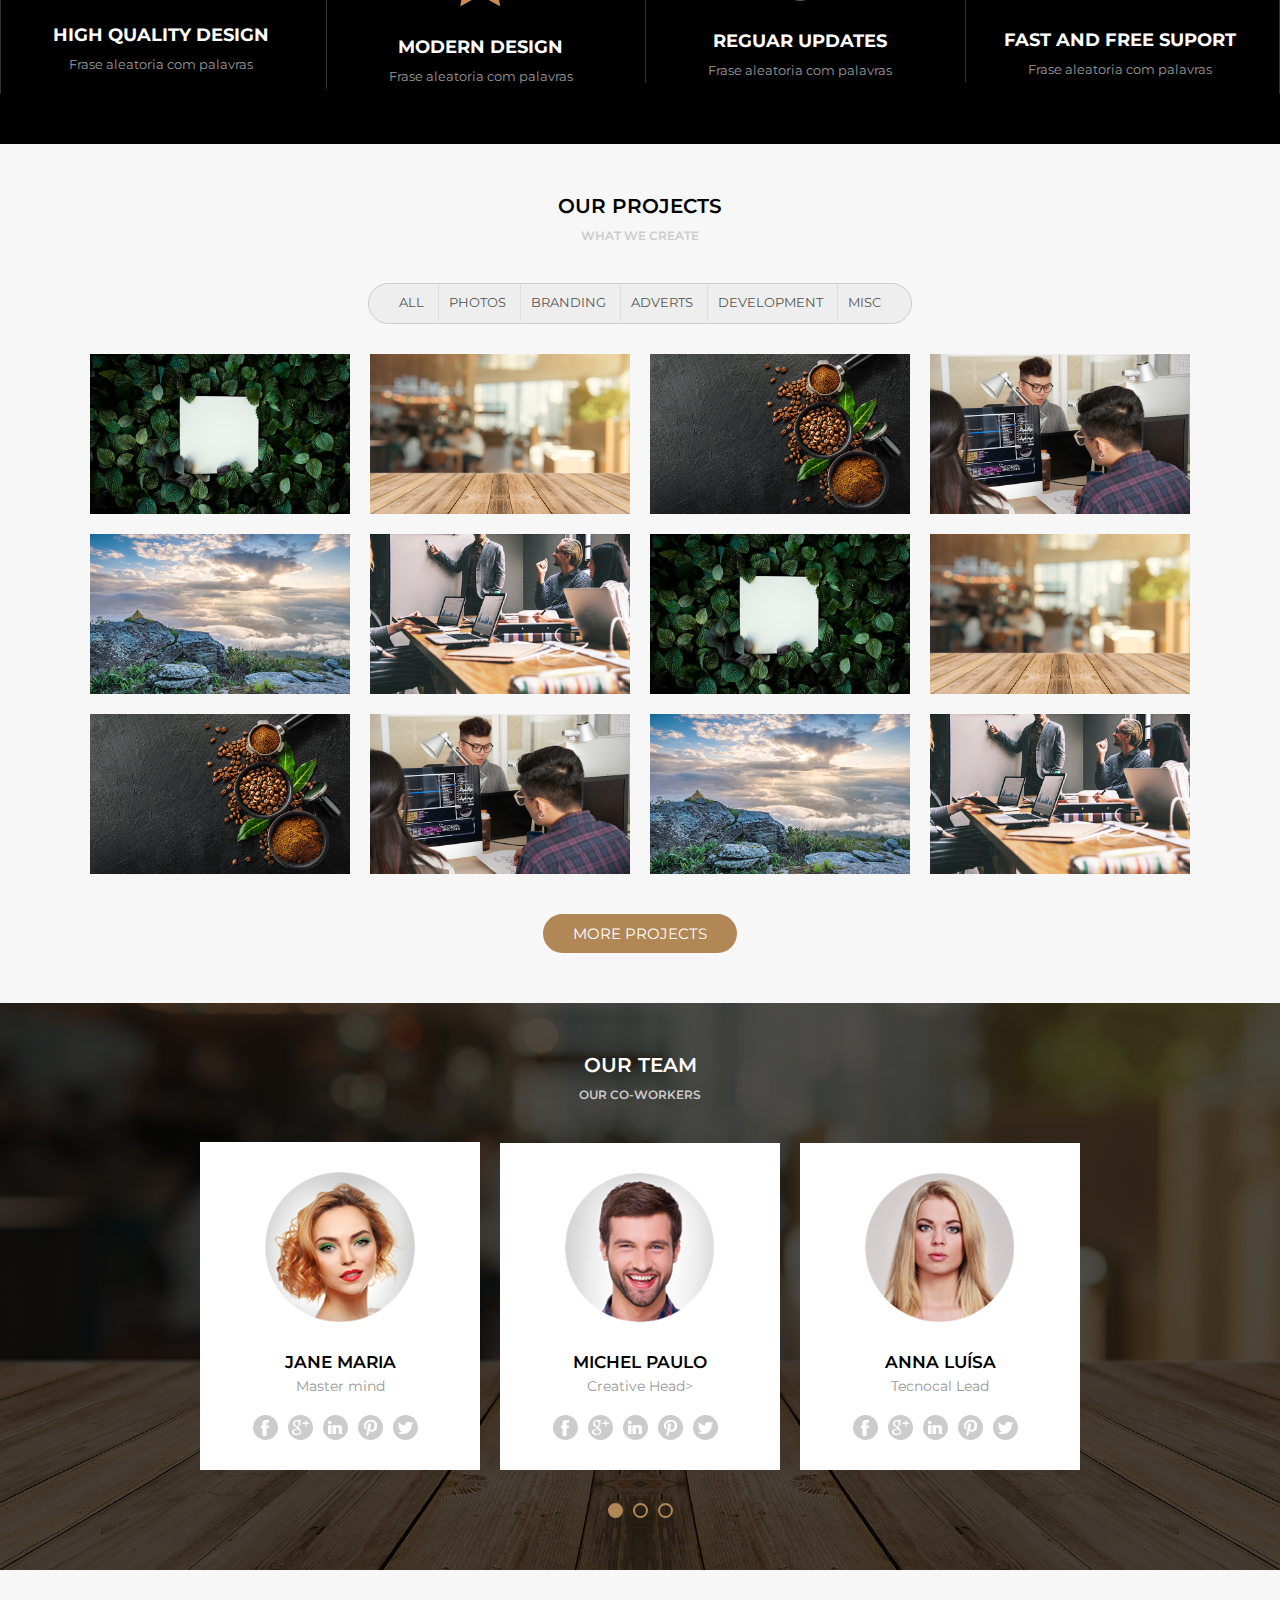
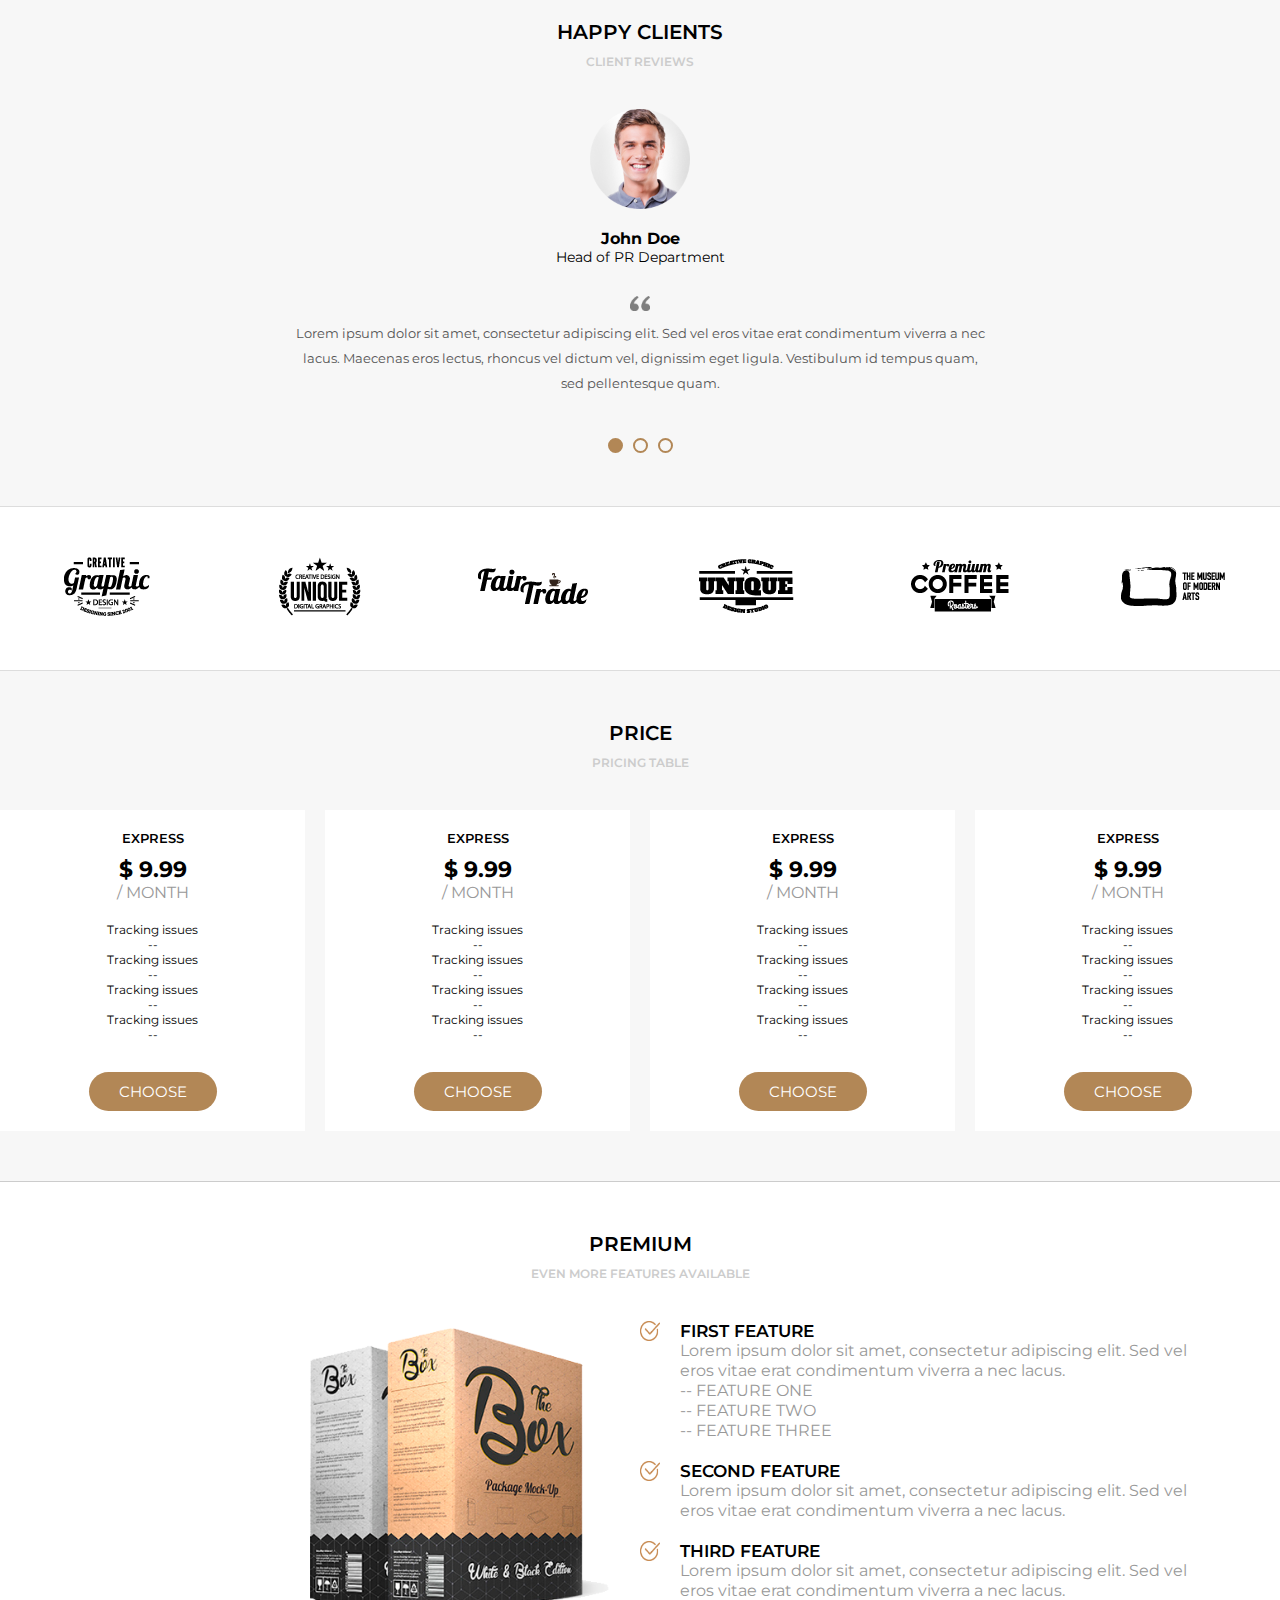
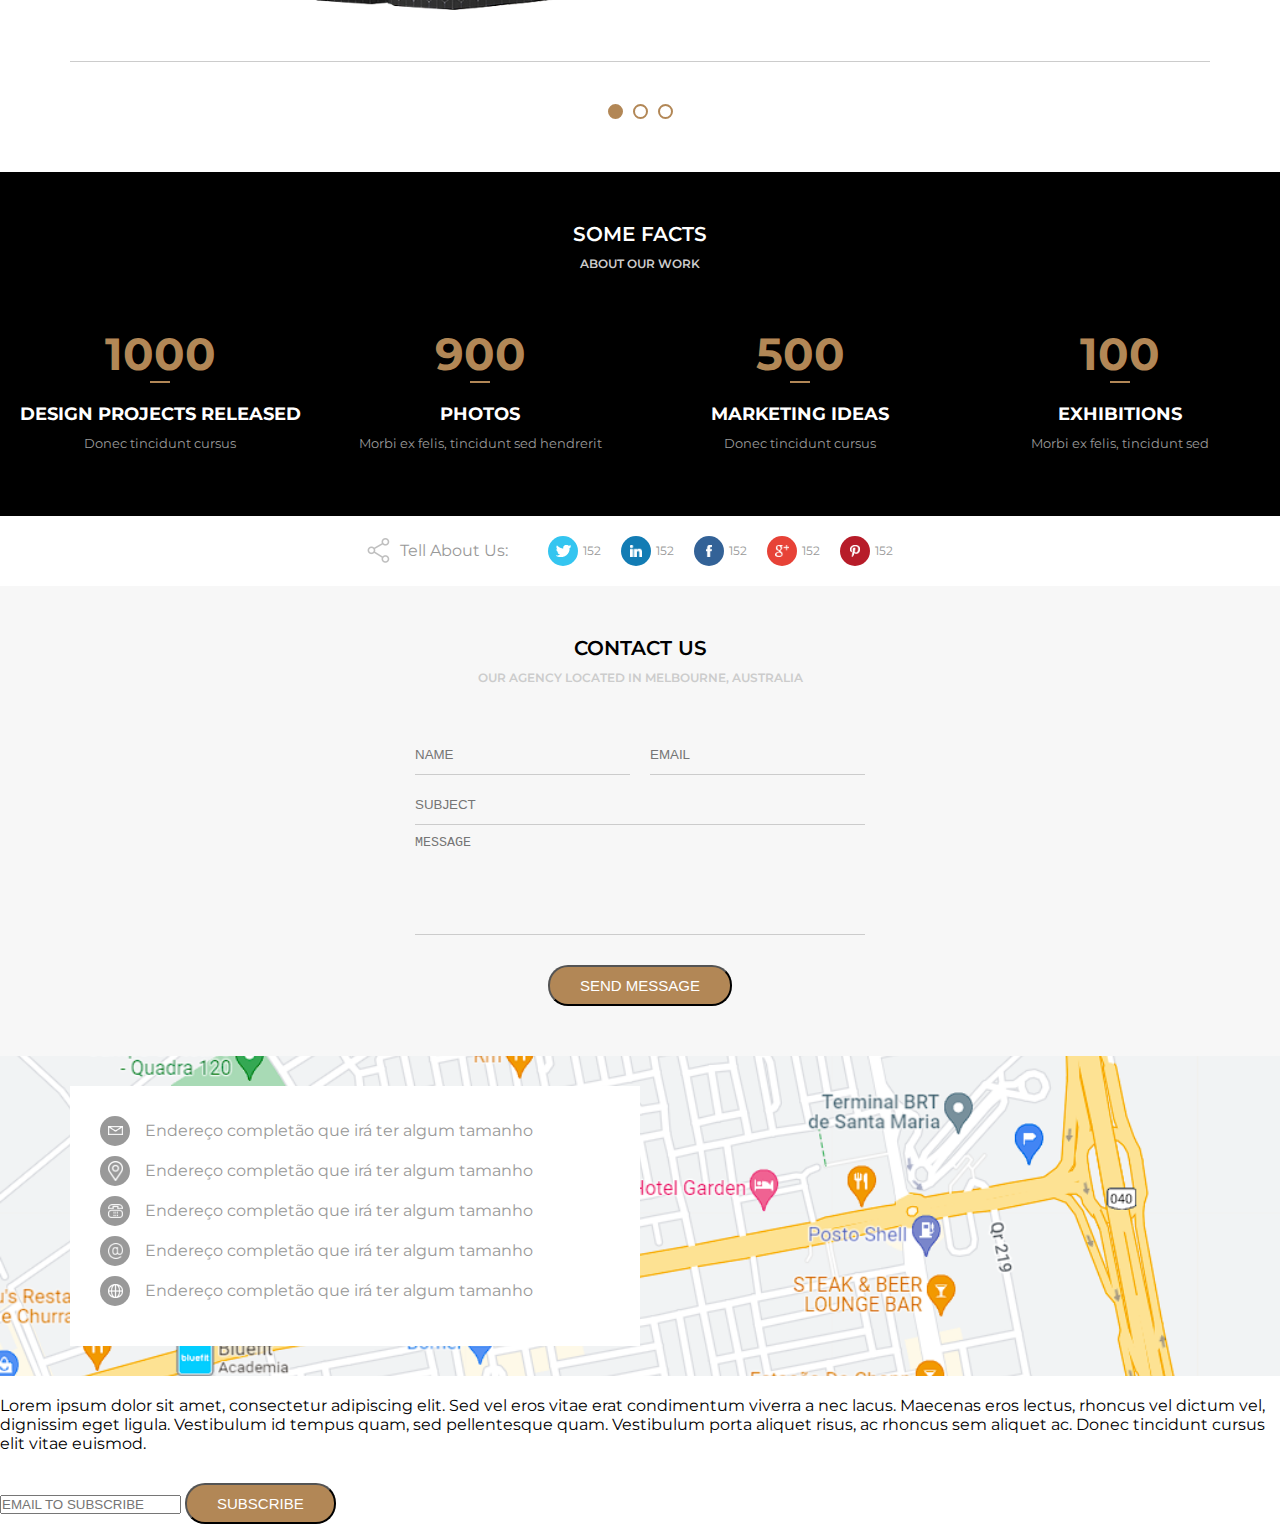
==== commit 7d4d0953: "Merge branch 'main' of https://github.com/WBrunoNogueira/projeto-Avax" ====
--- a/index.html
+++ b/index.html
@@ -13,7 +13,9 @@
     <header>
         <div class="header">
            <div class="logo">
-                <div class="logoImg"></div>
+                <div class="logoImg">
+                    <img src="assets/images/icons8-man-logo-48.png" alt="">
+                </div>
            </div>
            <div class="menu">
                 <nav>
--- a/assets/css/style.css
+++ b/assets/css/style.css
@@ -23,12 +23,18 @@
 }
 .logo{
     width: 100px;
+    display: flex;
 }
 .logoImg{
-    width: 80px;
-    height: 80px;
-    background-color: #b28756;
-    border-radius: 40px;
+    align-items: center;
+    justify-content: center;
+
+}
+.logoImg img{
+    width: 60px;
+    align-items: center;
+    justify-content: center;
+    
 }
 .menu{
     flex: 1; /*menu pega toda a área restante*/
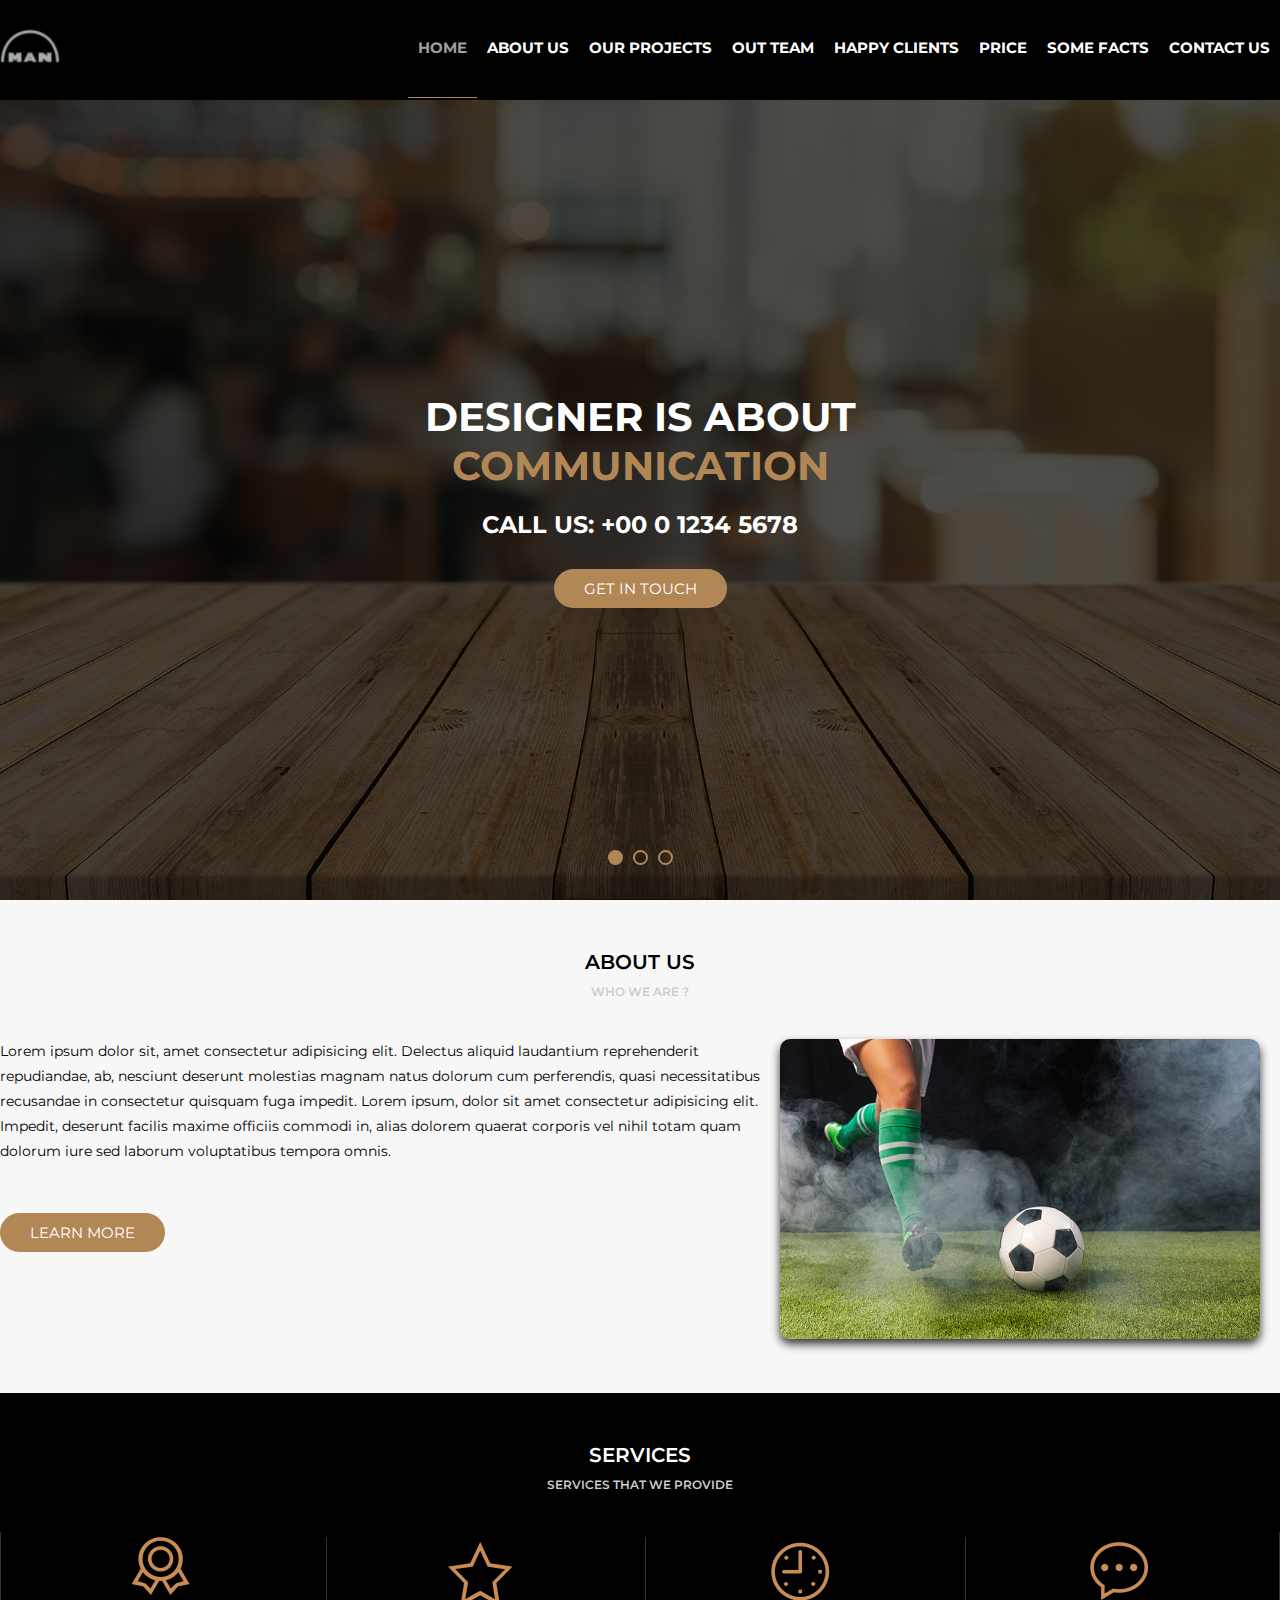
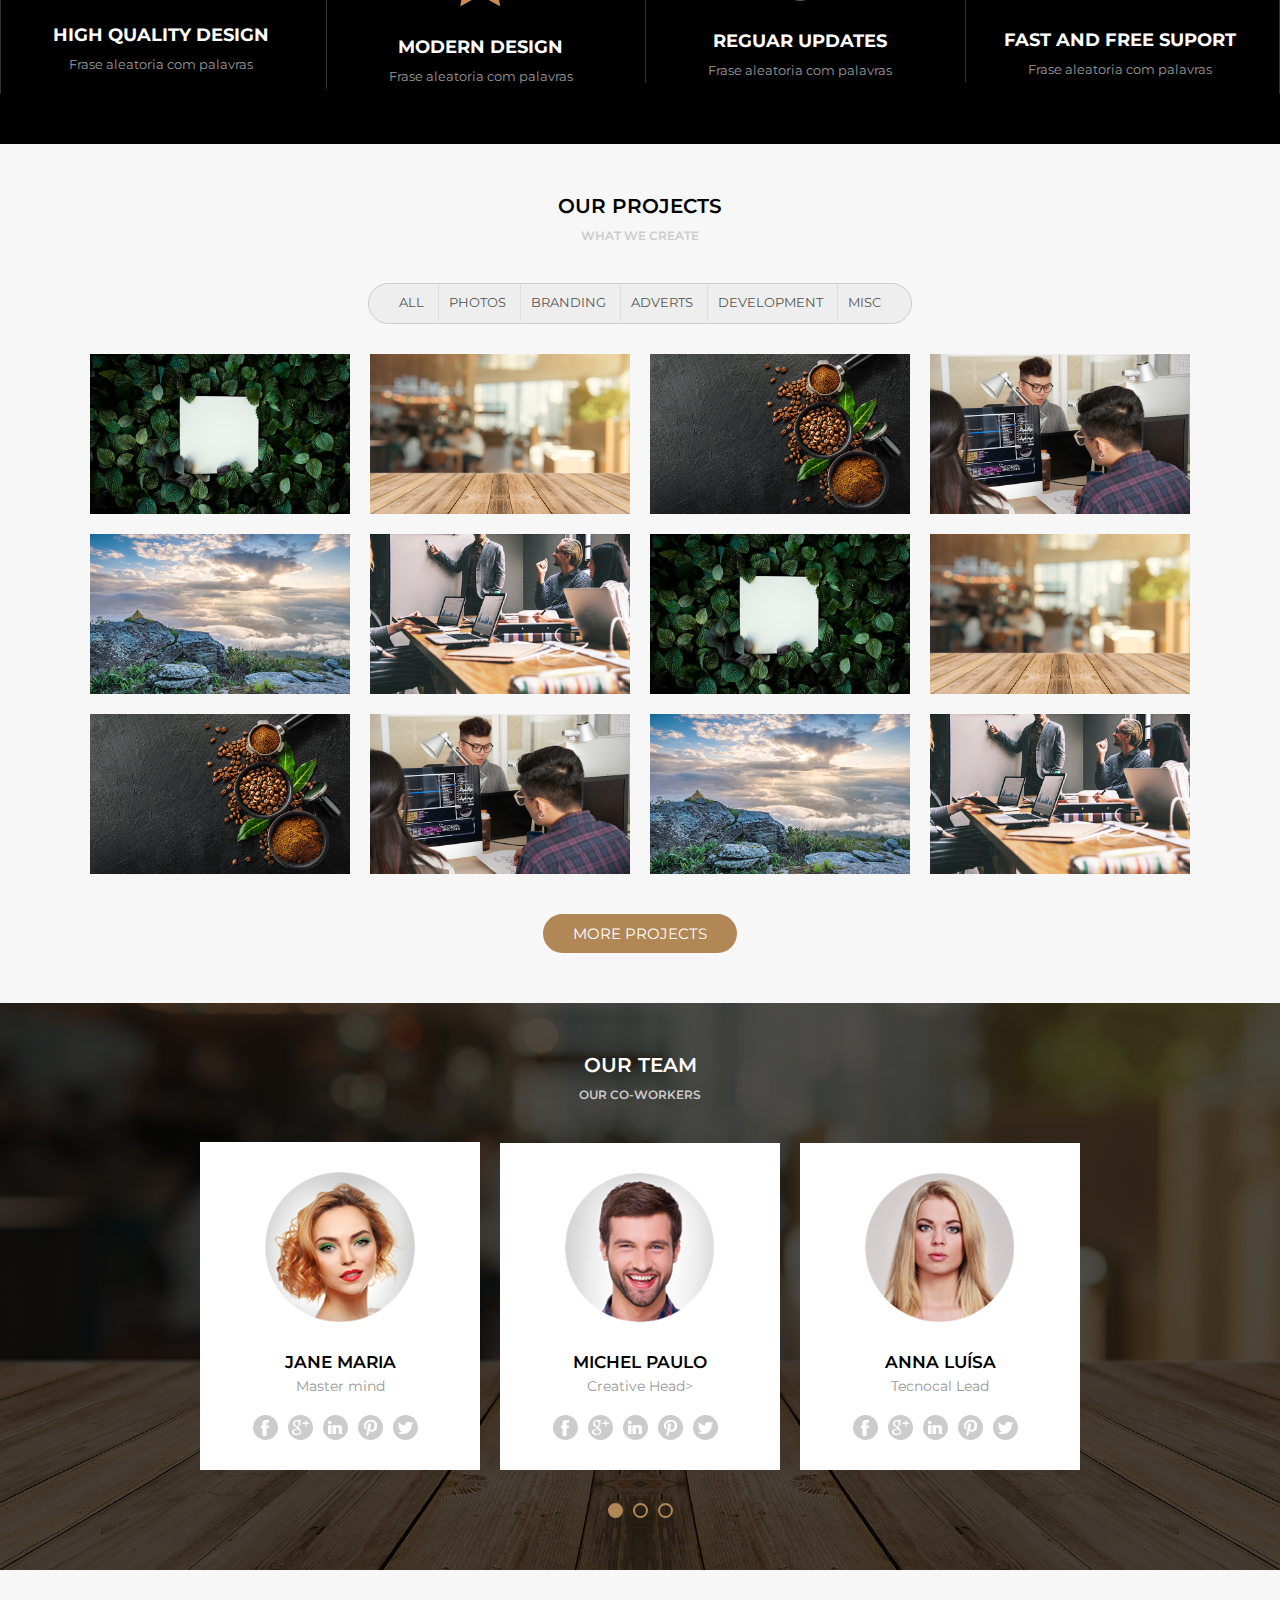
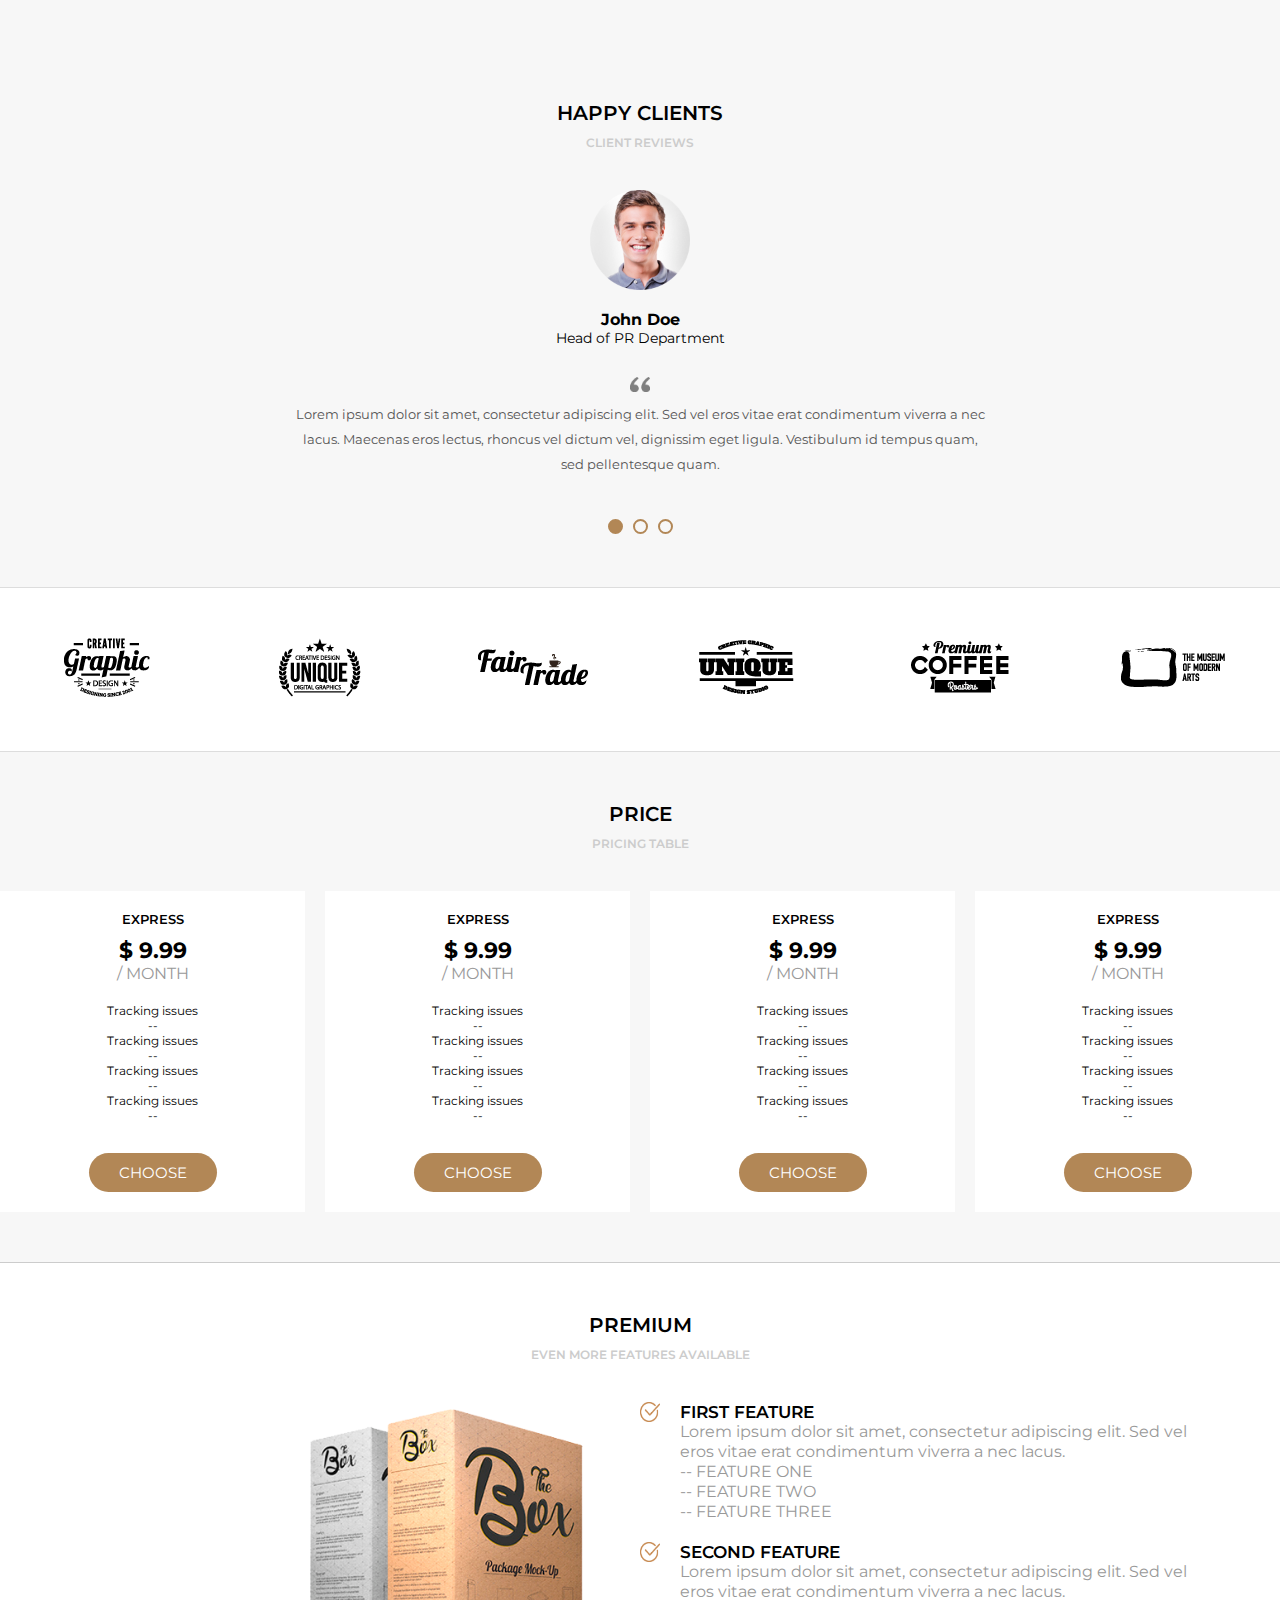
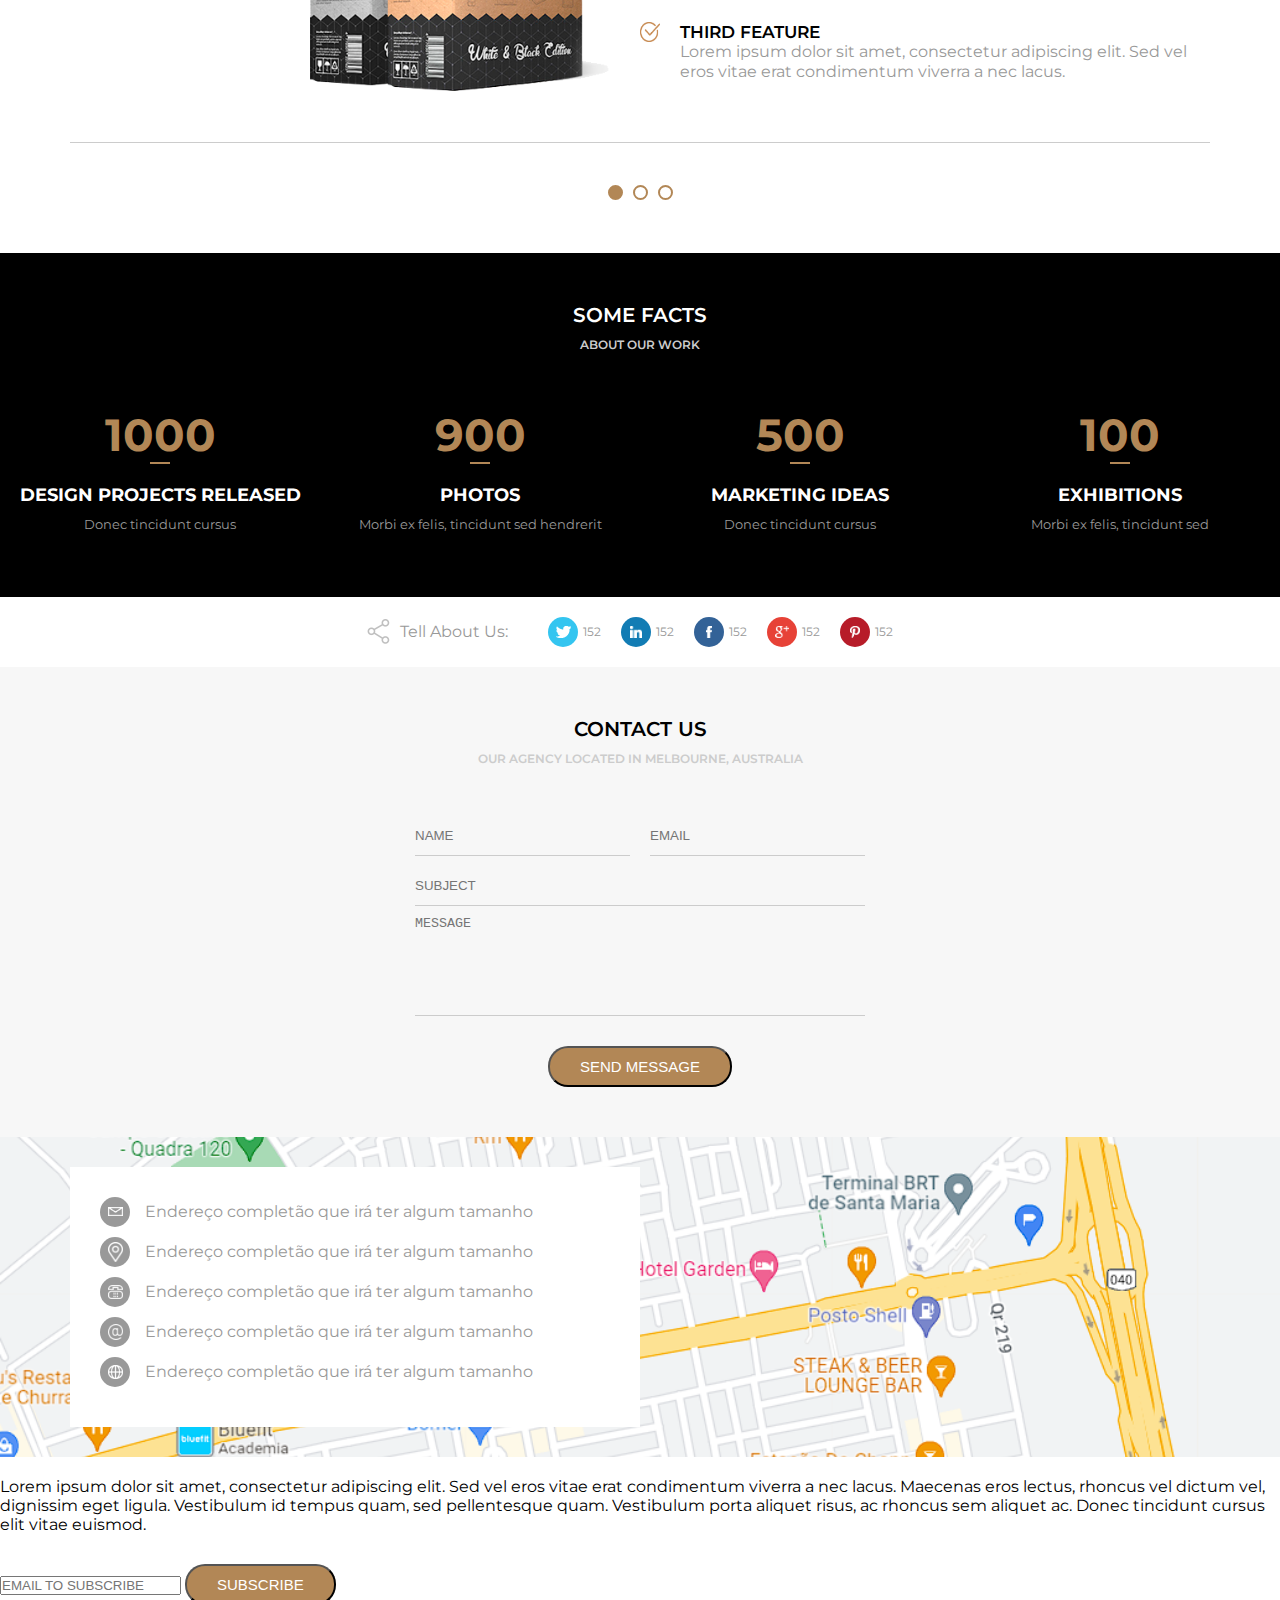
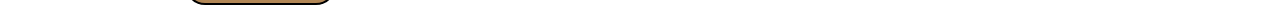
==== commit 3f413450: "Update index.html" ====
--- a/index.html
+++ b/index.html
@@ -305,13 +305,13 @@
         </section>
 
         <section class="default light testimonials">
-            <div class="section-title">Happy Clients</div>
-            <div class="section-desc">Client Reviews</div>
             <div class="section-body">
                 <div class="section-testimonials">
                     <div class="sliders" style="margin-left:0;">
                         <div class="slide">
                             <div class="slidearea">
+                                <div class="section-title">Happy Clients</div>
+                                <div class="section-desc">Client Reviews</div>
                                 <img class="section-testimonials--avatar" src="media/homem2.png" />
                                 <div class="section-testimonials--name">John Doe</div>
                                 <div class="section-testimonials--role">Head of PR Department</div>
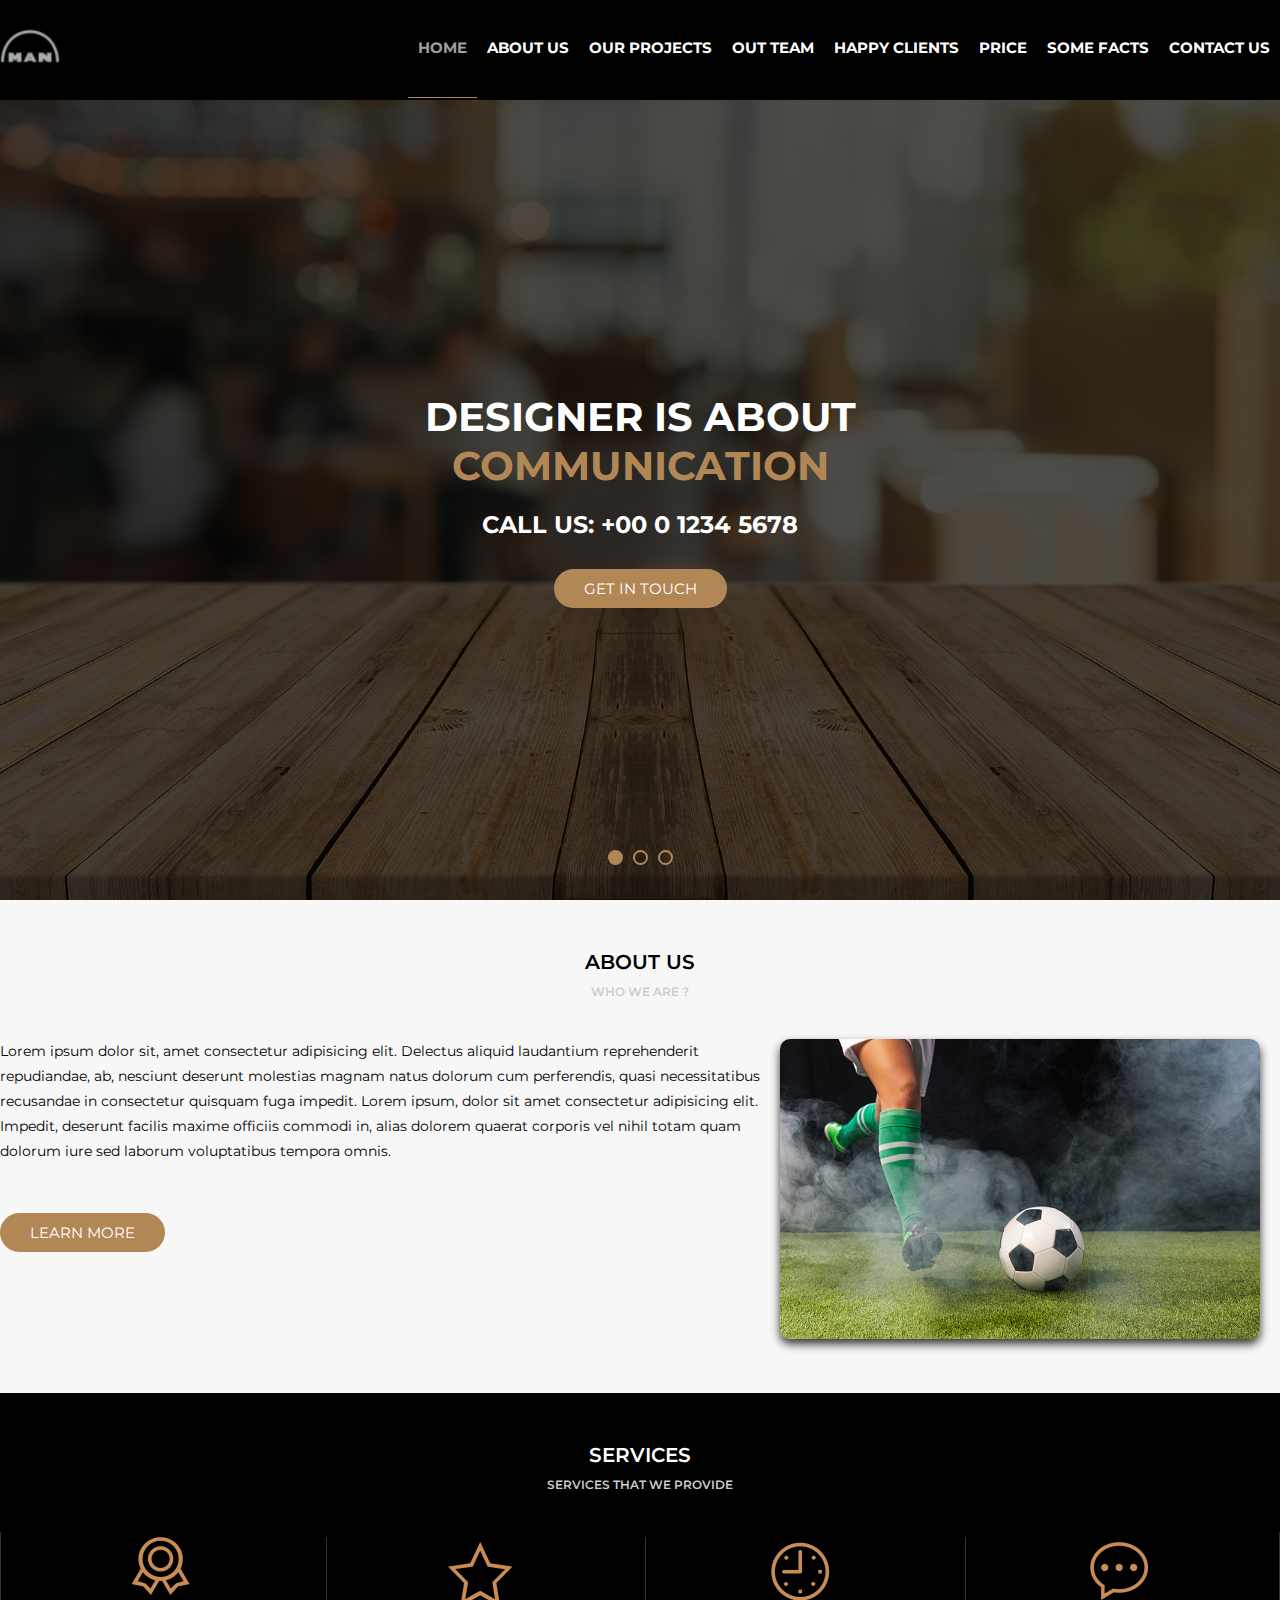
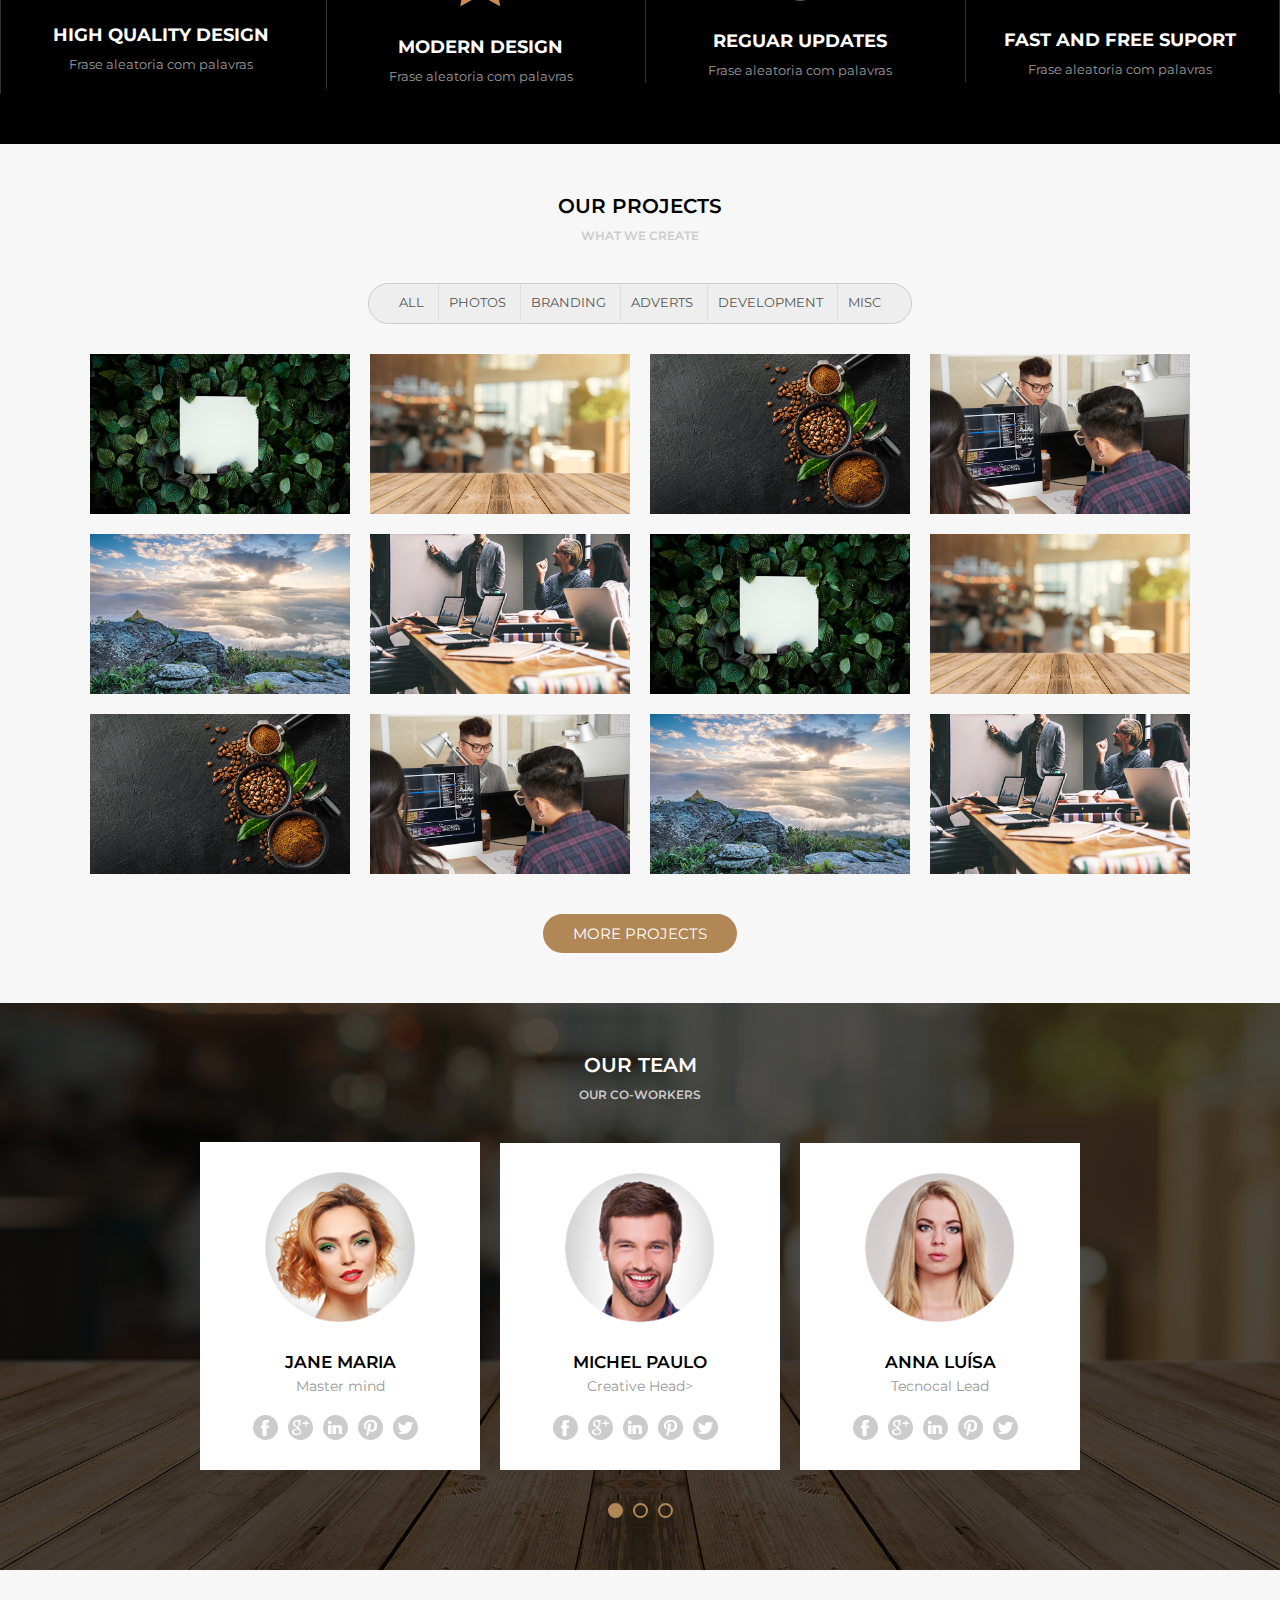
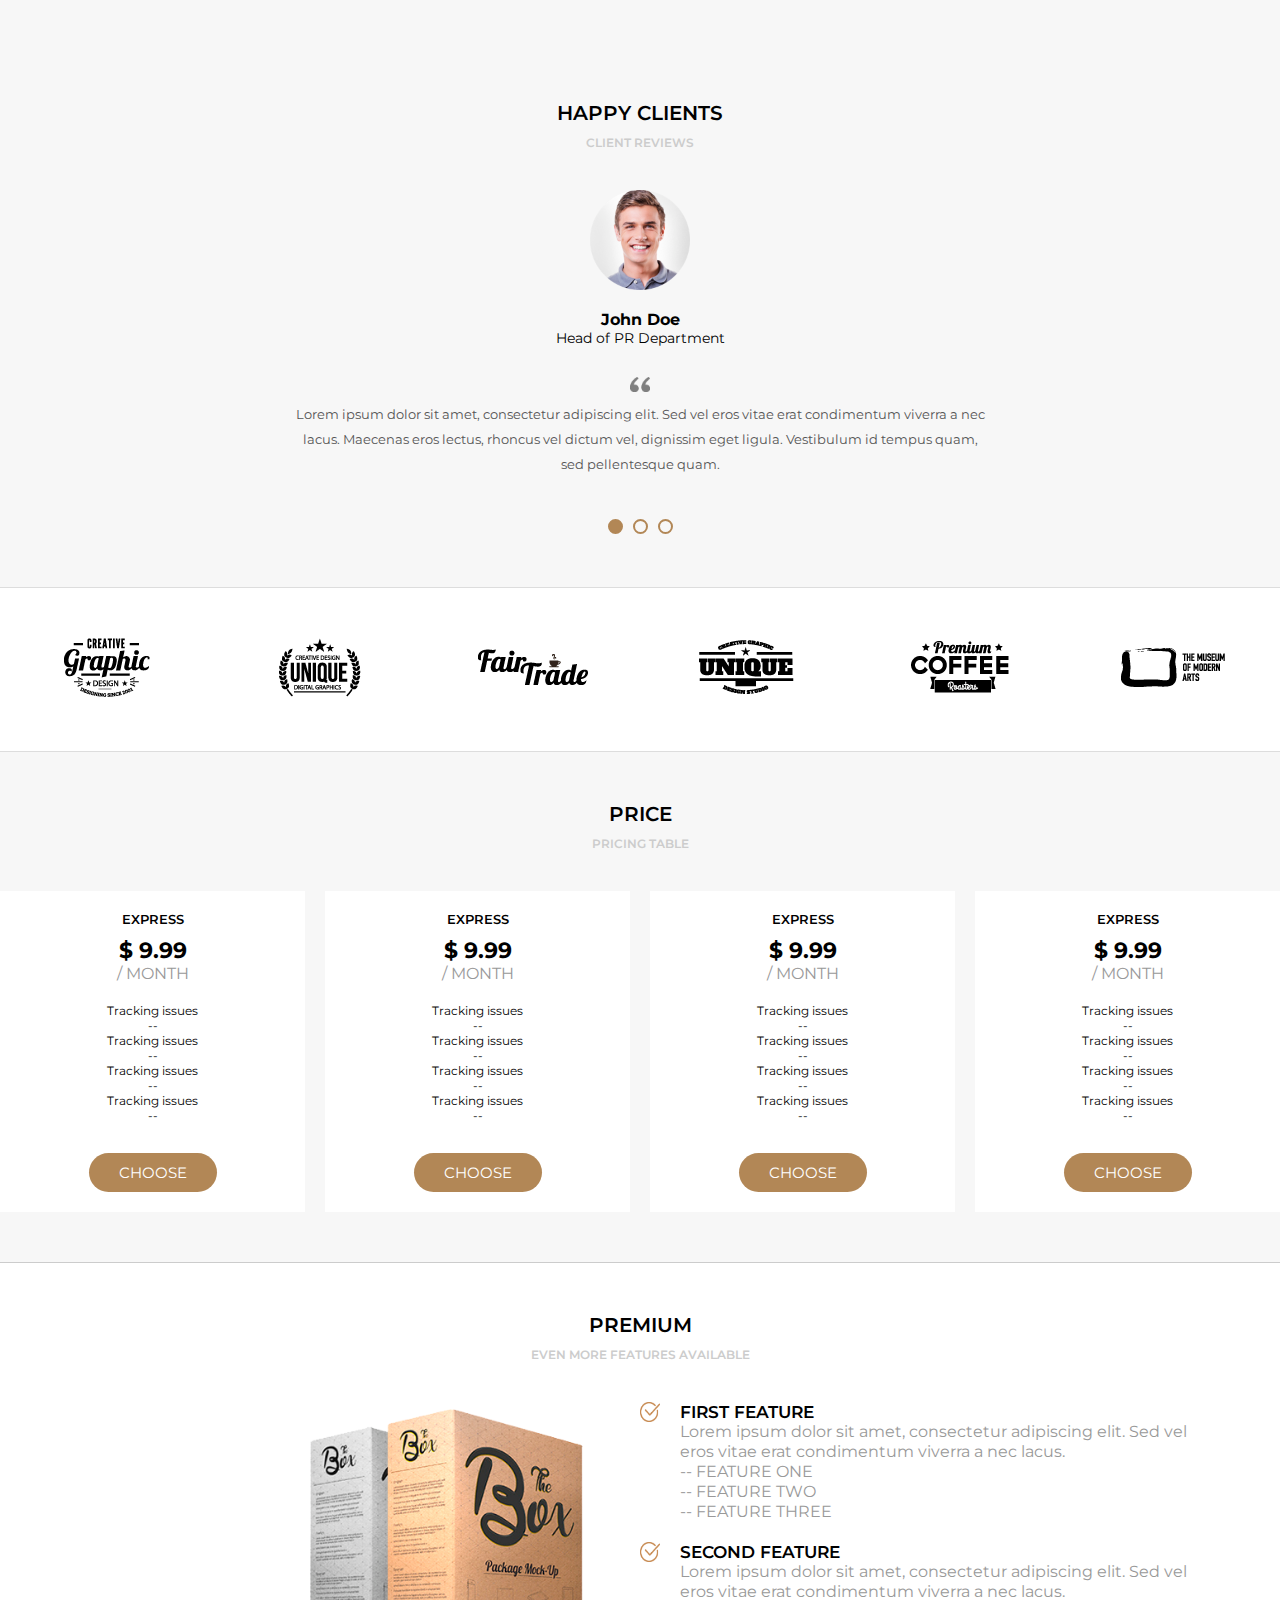
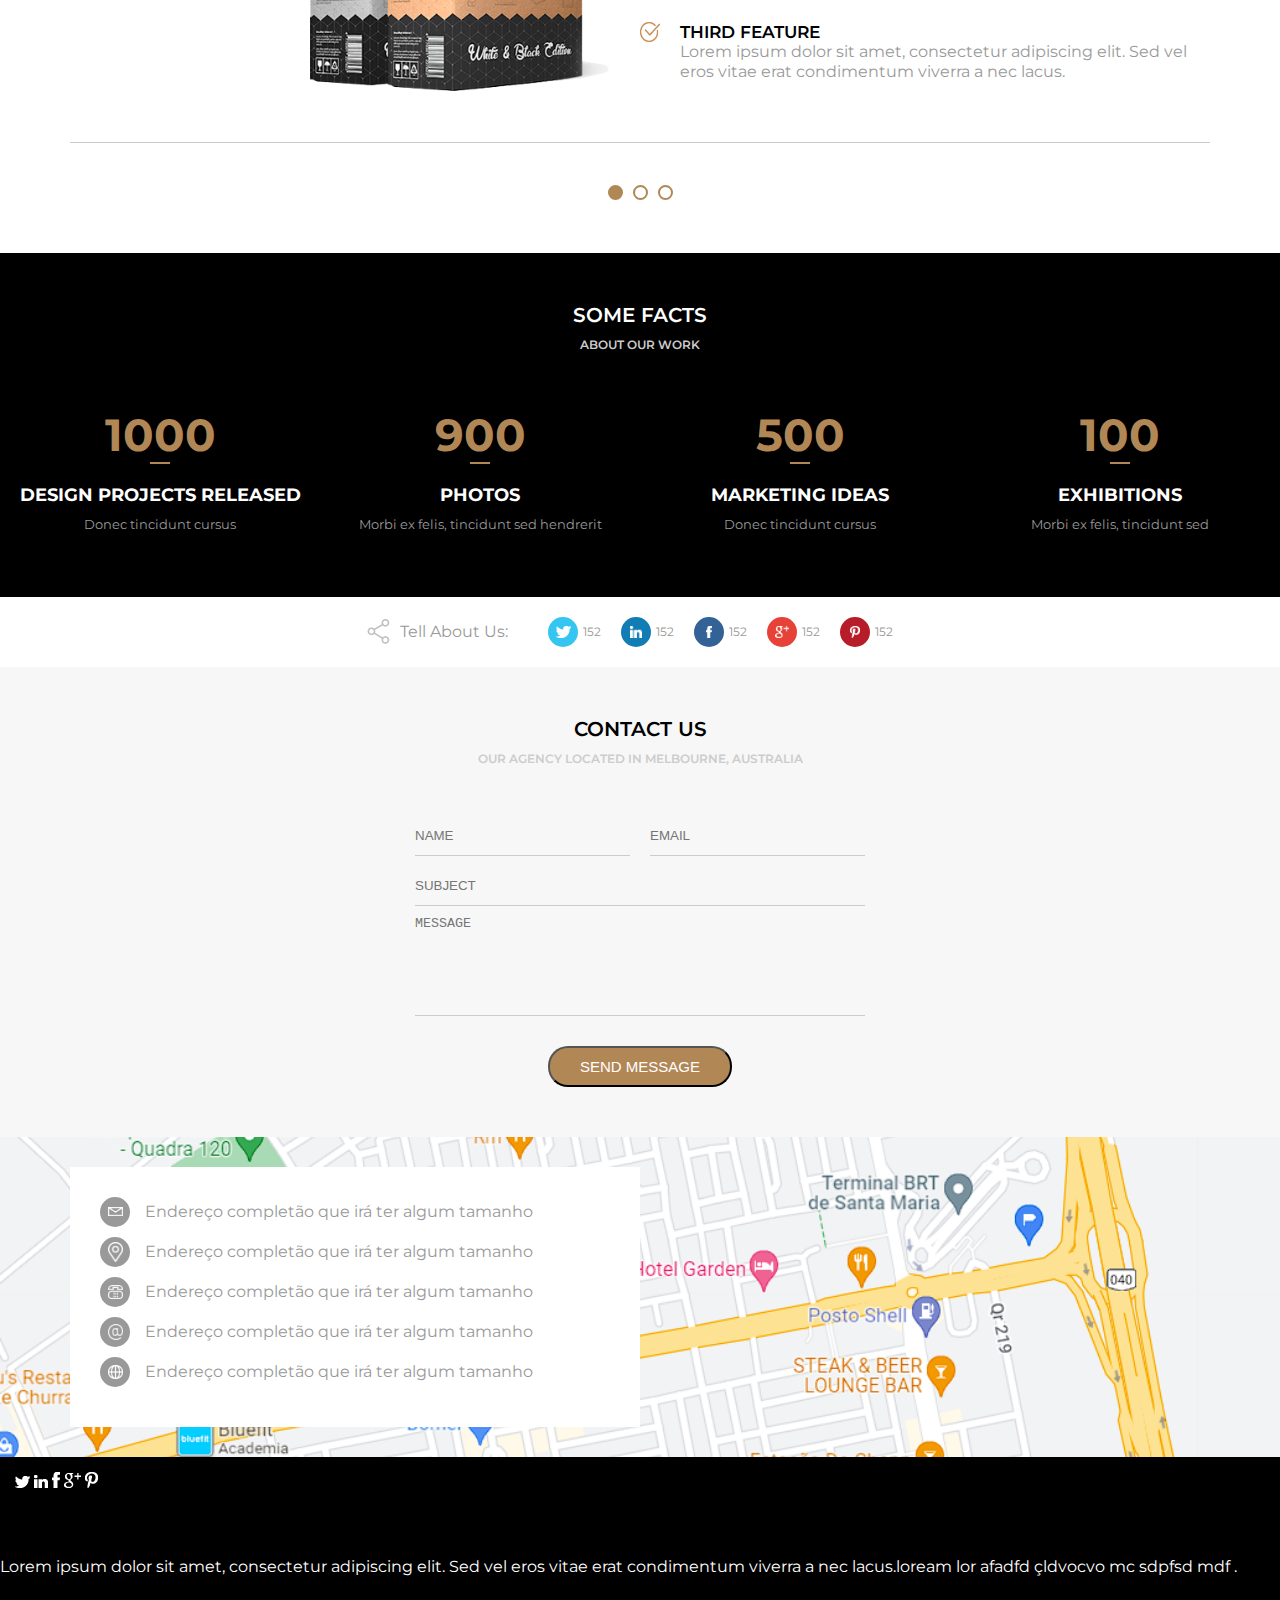
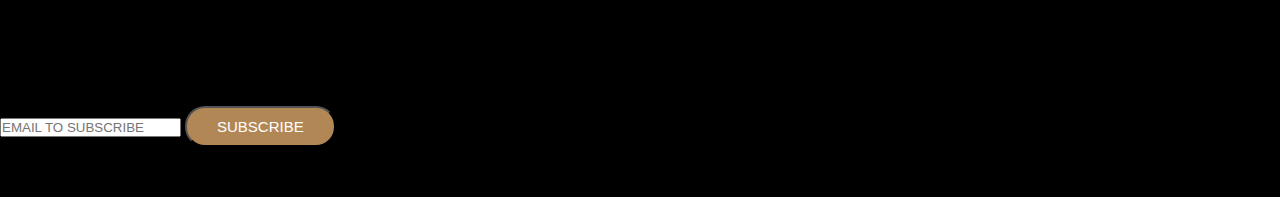
==== commit 6e9fac8b: "update footer" ====
--- a/index.html
+++ b/index.html
@@ -605,24 +605,24 @@
     <footer>
         <div class="footer--area">
             <div class="footer--item area1">
-                <div class="footer-social">
-                    <a href=""><img src="assets/images/twitter.png" /></a>
-                    <a href=""><img src="assets/images/linkedin.png" /></a>
-                    <a href=""><img src="assets/images/facebook.png" /></a>
-                    <a href=""><img src="assets/images/googleplus.png" /></a>
-                    <a href=""><img src="assets/images/pinterest.png" /></a>
-                </div>
-            </div>
-            <div class="footer--item area2">
-                    Lorem ipsum dolor sit amet, consectetur adipiscing elit. Sed vel eros vitae erat condimentum viverra a nec lacus. Maecenas eros lectus, rhoncus vel dictum vel, dignissim eget ligula. Vestibulum id tempus quam, sed pellentesque quam. Vestibulum porta aliquet risus, ac rhoncus sem aliquet ac. Donec tincidunt cursus elit vitae euismod.
-            </div>
-            <div class="footer--item area3">
+                <div class="footer-social" style="background-color: black; padding: 15px;">
+                    <a href=""><img src="assets/images/twitter.png"></a>
+                    <a href=""><img src="assets/images/linkedin.png"></a>
+                    <a href=""><img src="assets/images/facebook.png"></a>
+                    <a href=""><img src="assets/images/googleplus.png"></a>
+                    <a href=""><img src="assets/images/pinterest.png"></a>
+                </div>
+            </div>
+            <div class="footer--item area2 default dark" style="color: white;">
+                    Lorem ipsum dolor sit amet, consectetur adipiscing elit. Sed vel eros vitae erat condimentum viverra a nec lacus.loream lor afadfd çldvocvo mc sdpfsd mdf .
+            </div>
+            <div class="footer--item area3 default dark">
                 <form method="POST">
-                    <input type="email" name="email" placeholder="EMAIL TO SUBSCRIBE" />
+                    <input type="email" name="email" placeholder="EMAIL TO SUBSCRIBE">
                     <button class="button">Subscribe</button>
                 </form>
             </div>
         </div>
-    </footer> 
+    </footer>
 </body>
 </html>
--- a/assets/css/style.css
+++ b/assets/css/style.css
@@ -86,7 +86,7 @@
 /*BANEER E SLIDERS*/
 .banner{
     height: calc(100vh - 100px); /*A ALTURA DO BANNER FOI FEITO UM CALCULO - 100VH  pega toda a altura do despositivo - porém ria barra de rolagem e para compensar isso deve descontar a altura do header que é de 100px*/
-    background-image: url('/assets/images/bg.jpg');
+    background-image: url('../images/bg.jpg');
     background-position: bottom; /*posição mais baixa do background*/
     background-size: cover; /*ajusta o background de acordo com a tela*/
     overflow: hidden; /*esconde tudo que tem na barra*/
@@ -1095,4 +1095,4 @@
     .footer-social {
         justify-content: center;
     }
-}+}
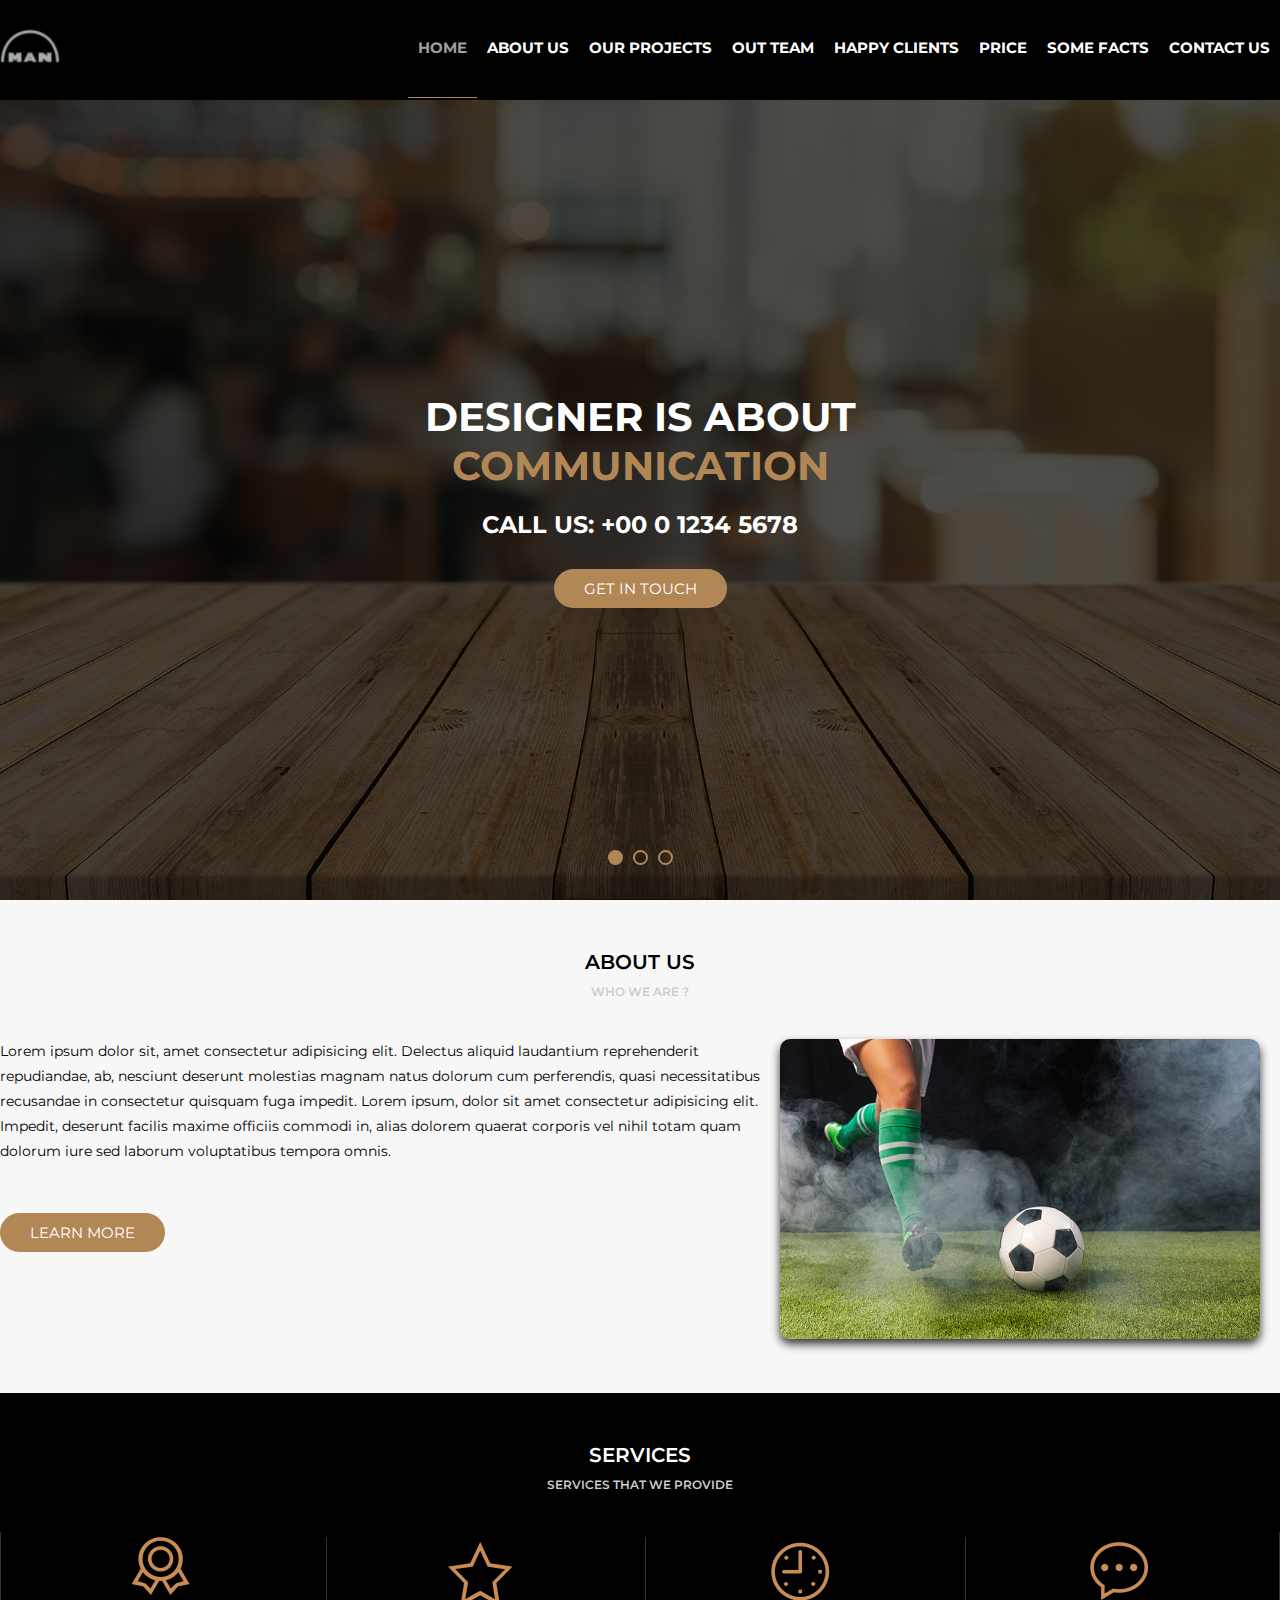
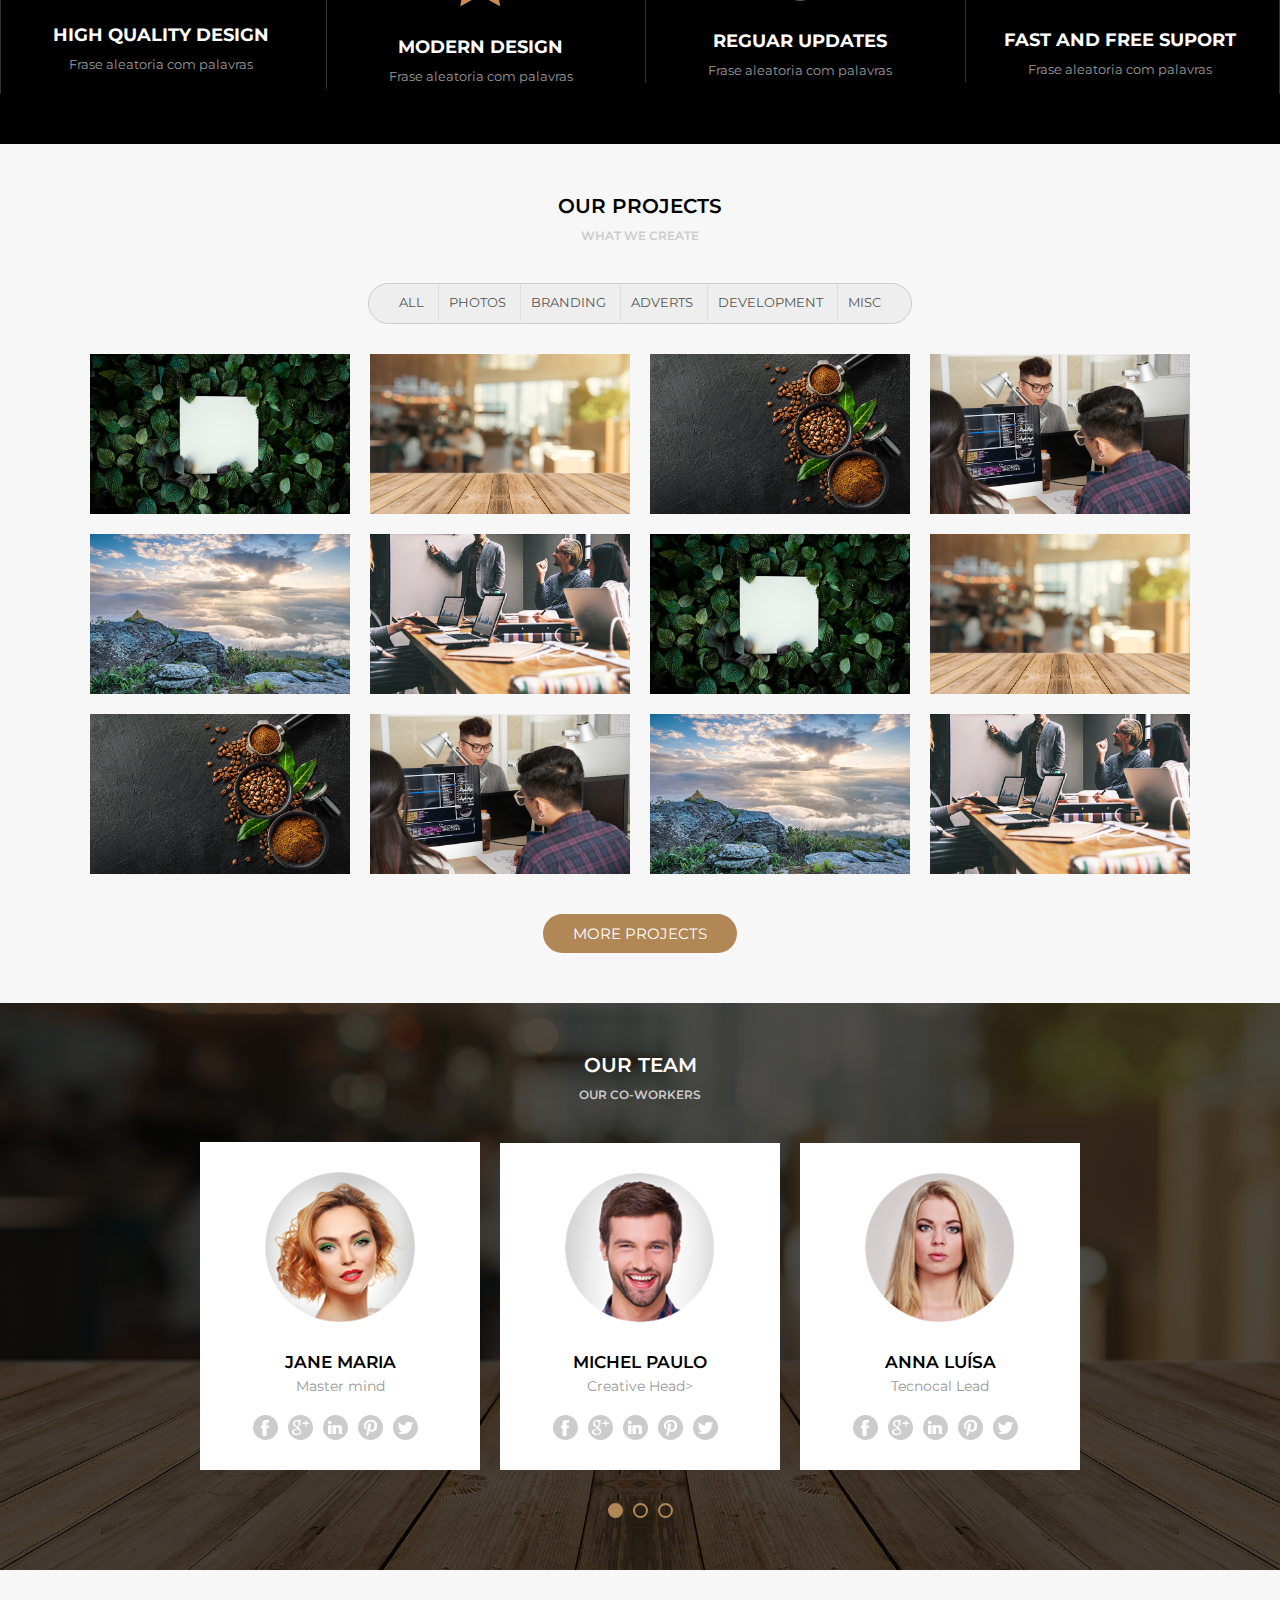
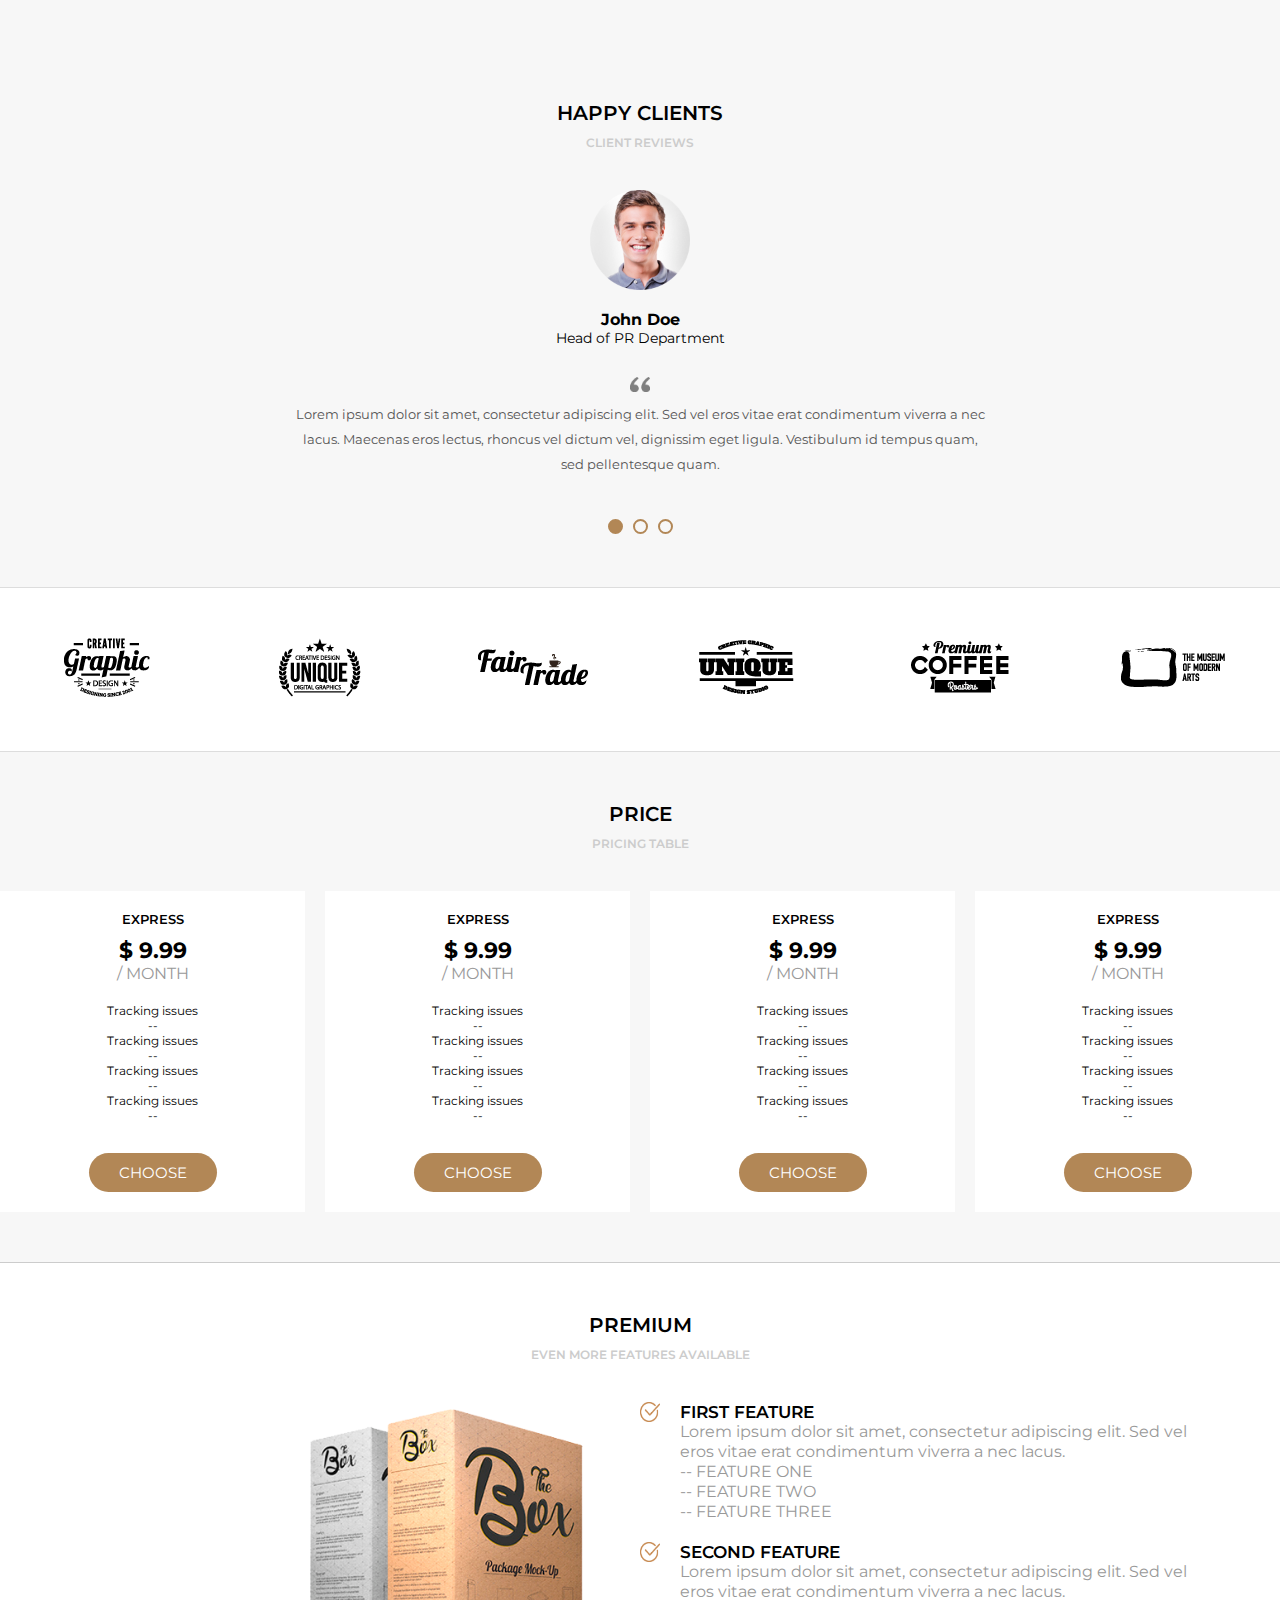
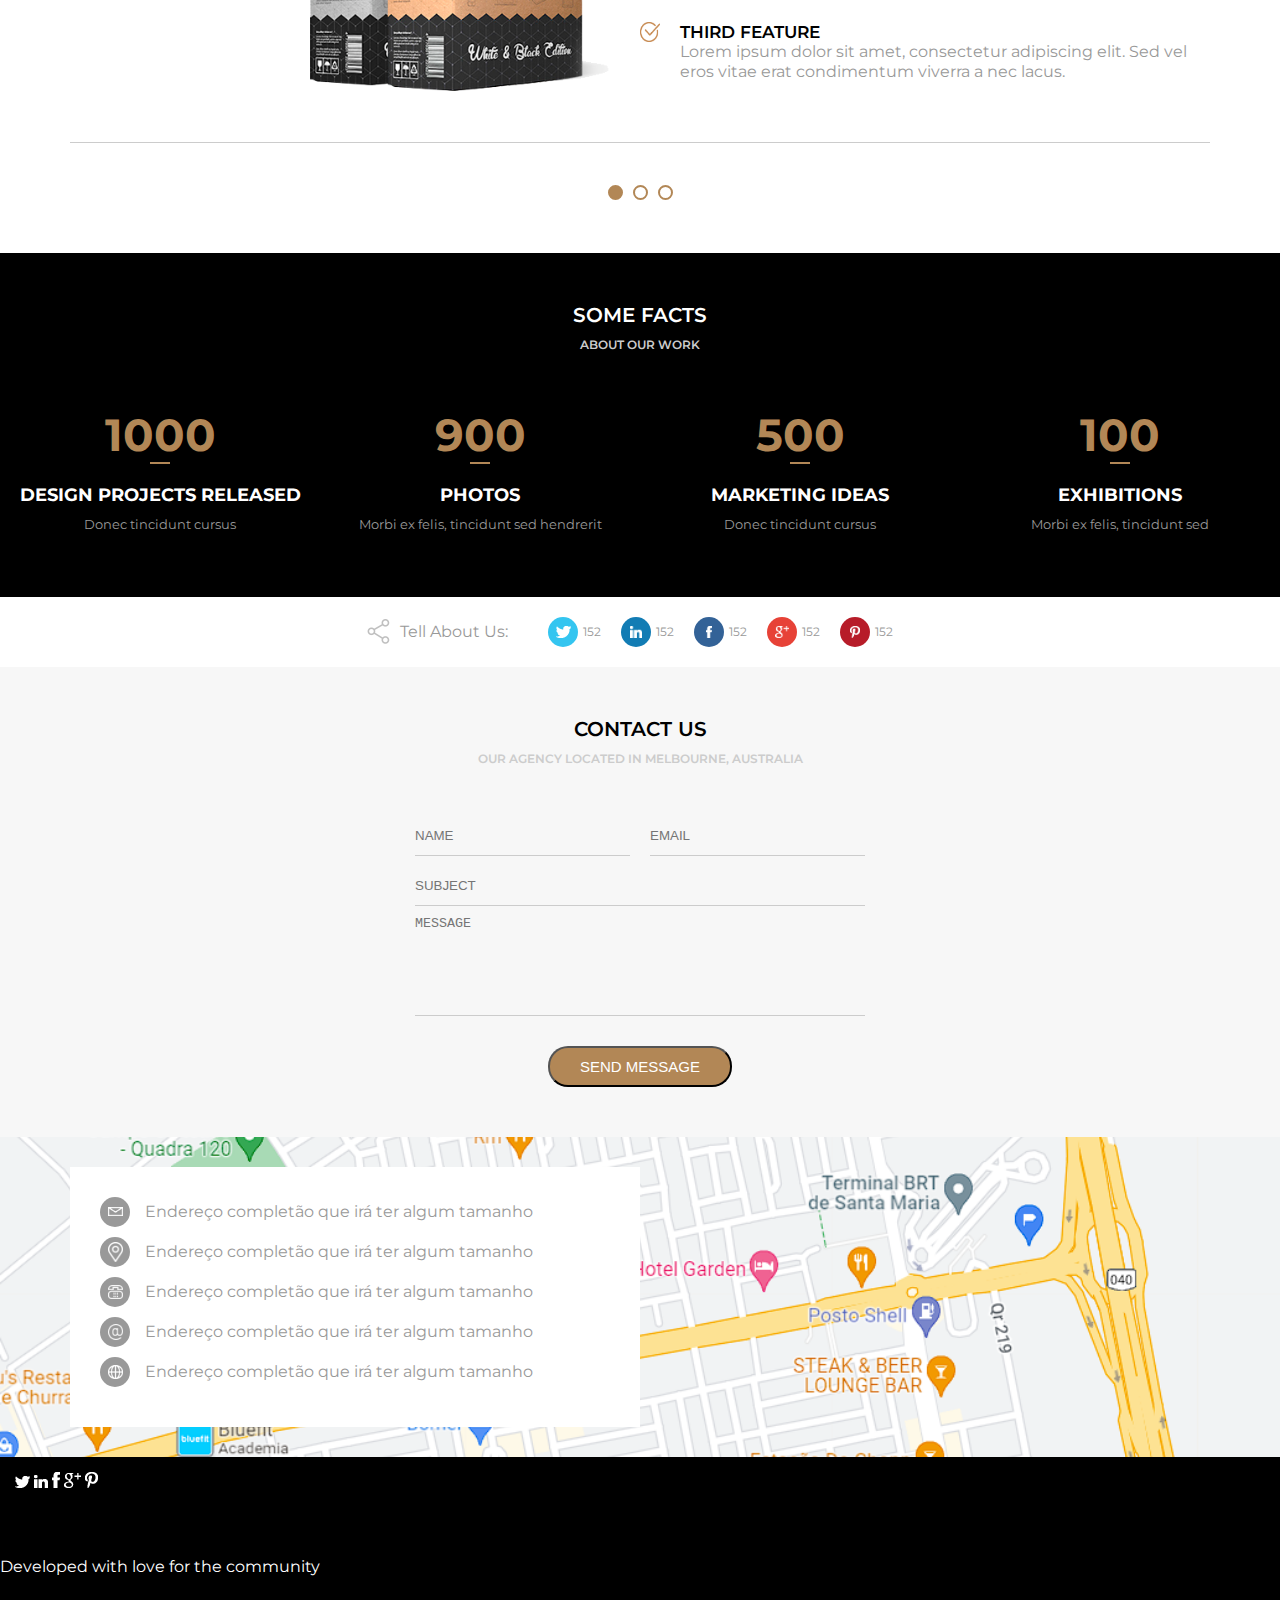
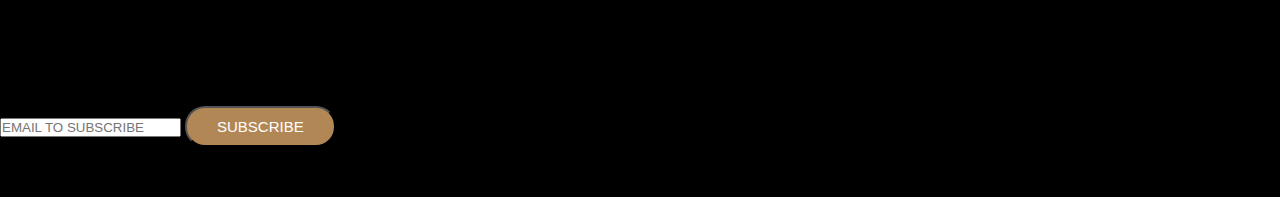
==== commit bccbfe77: "update text on footer" ====
--- a/index.html
+++ b/index.html
@@ -613,8 +613,8 @@
                     <a href=""><img src="assets/images/pinterest.png"></a>
                 </div>
             </div>
-            <div class="footer--item area2 default dark" style="color: white;">
-                    Lorem ipsum dolor sit amet, consectetur adipiscing elit. Sed vel eros vitae erat condimentum viverra a nec lacus.loream lor afadfd çldvocvo mc sdpfsd mdf .
+            <div class="footer--item default dark" style="color: white;">
+                   Developed with love for the community
             </div>
             <div class="footer--item area3 default dark">
                 <form method="POST">
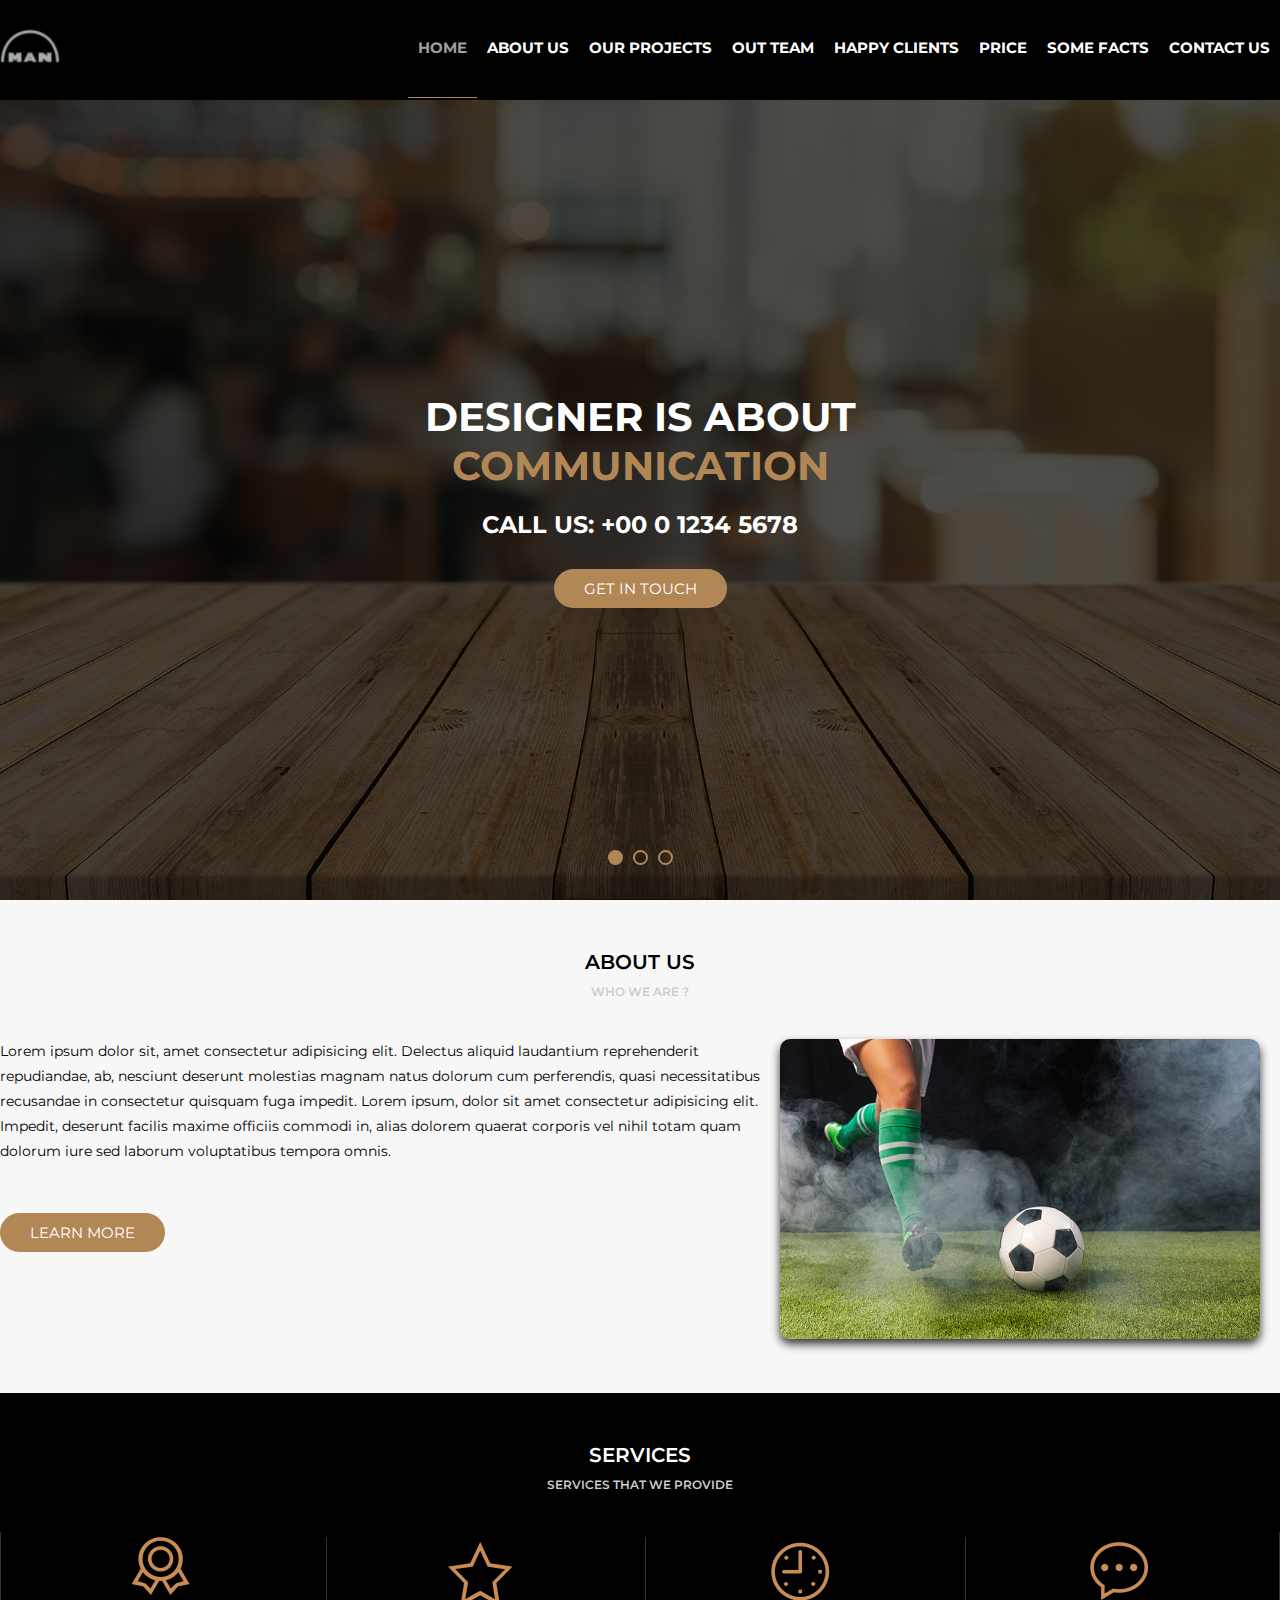
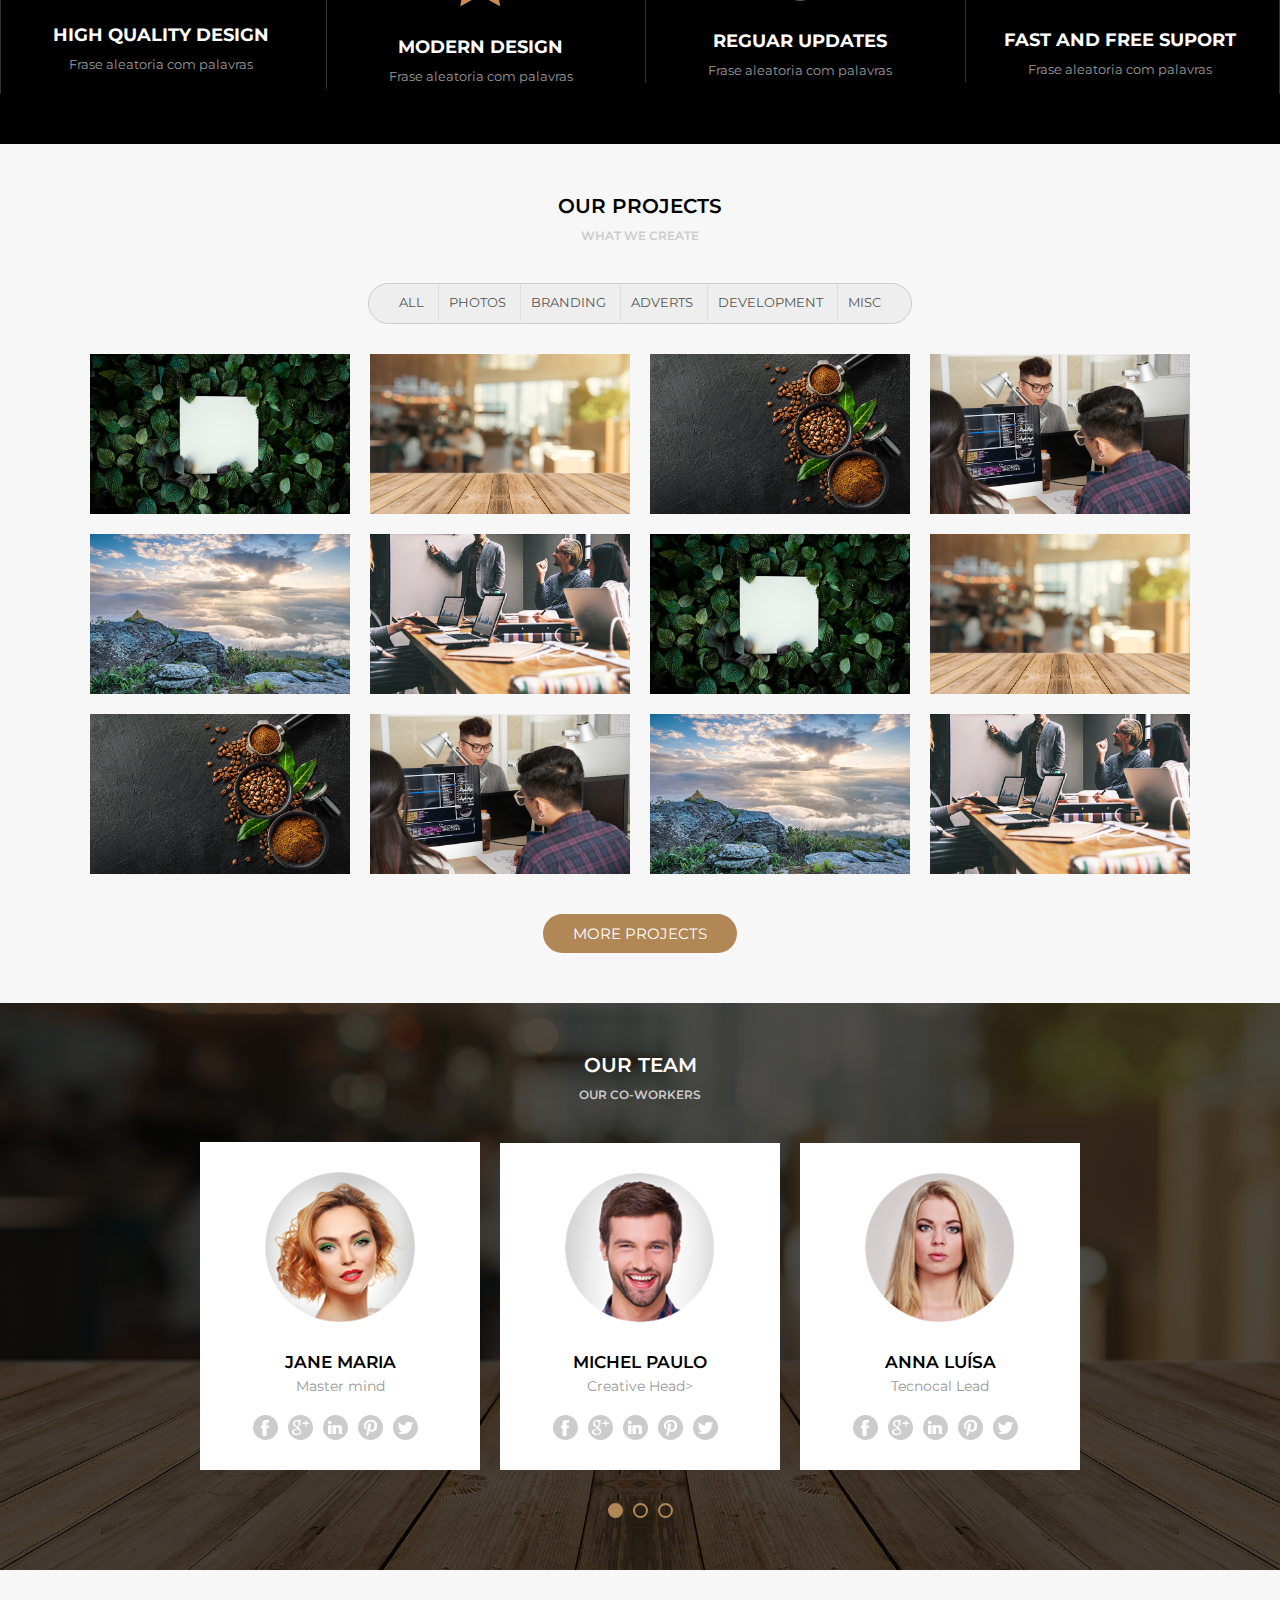
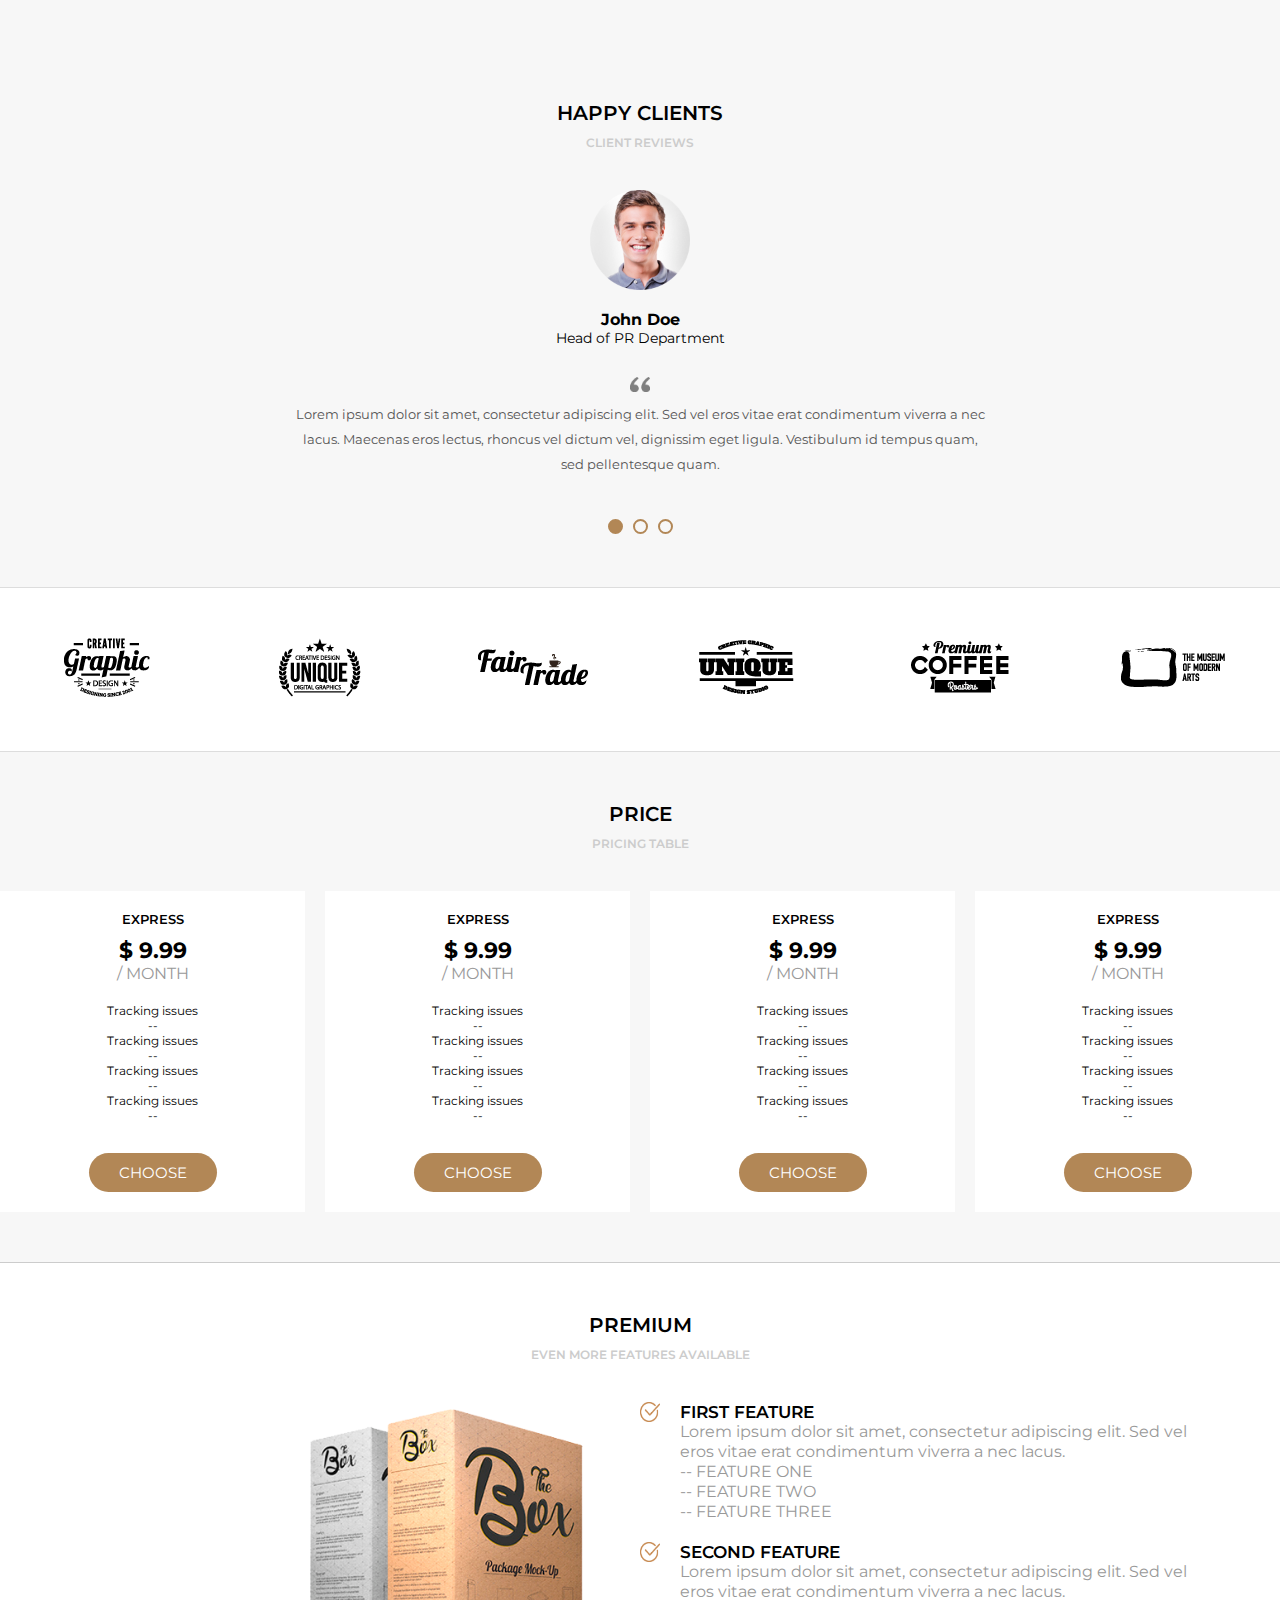
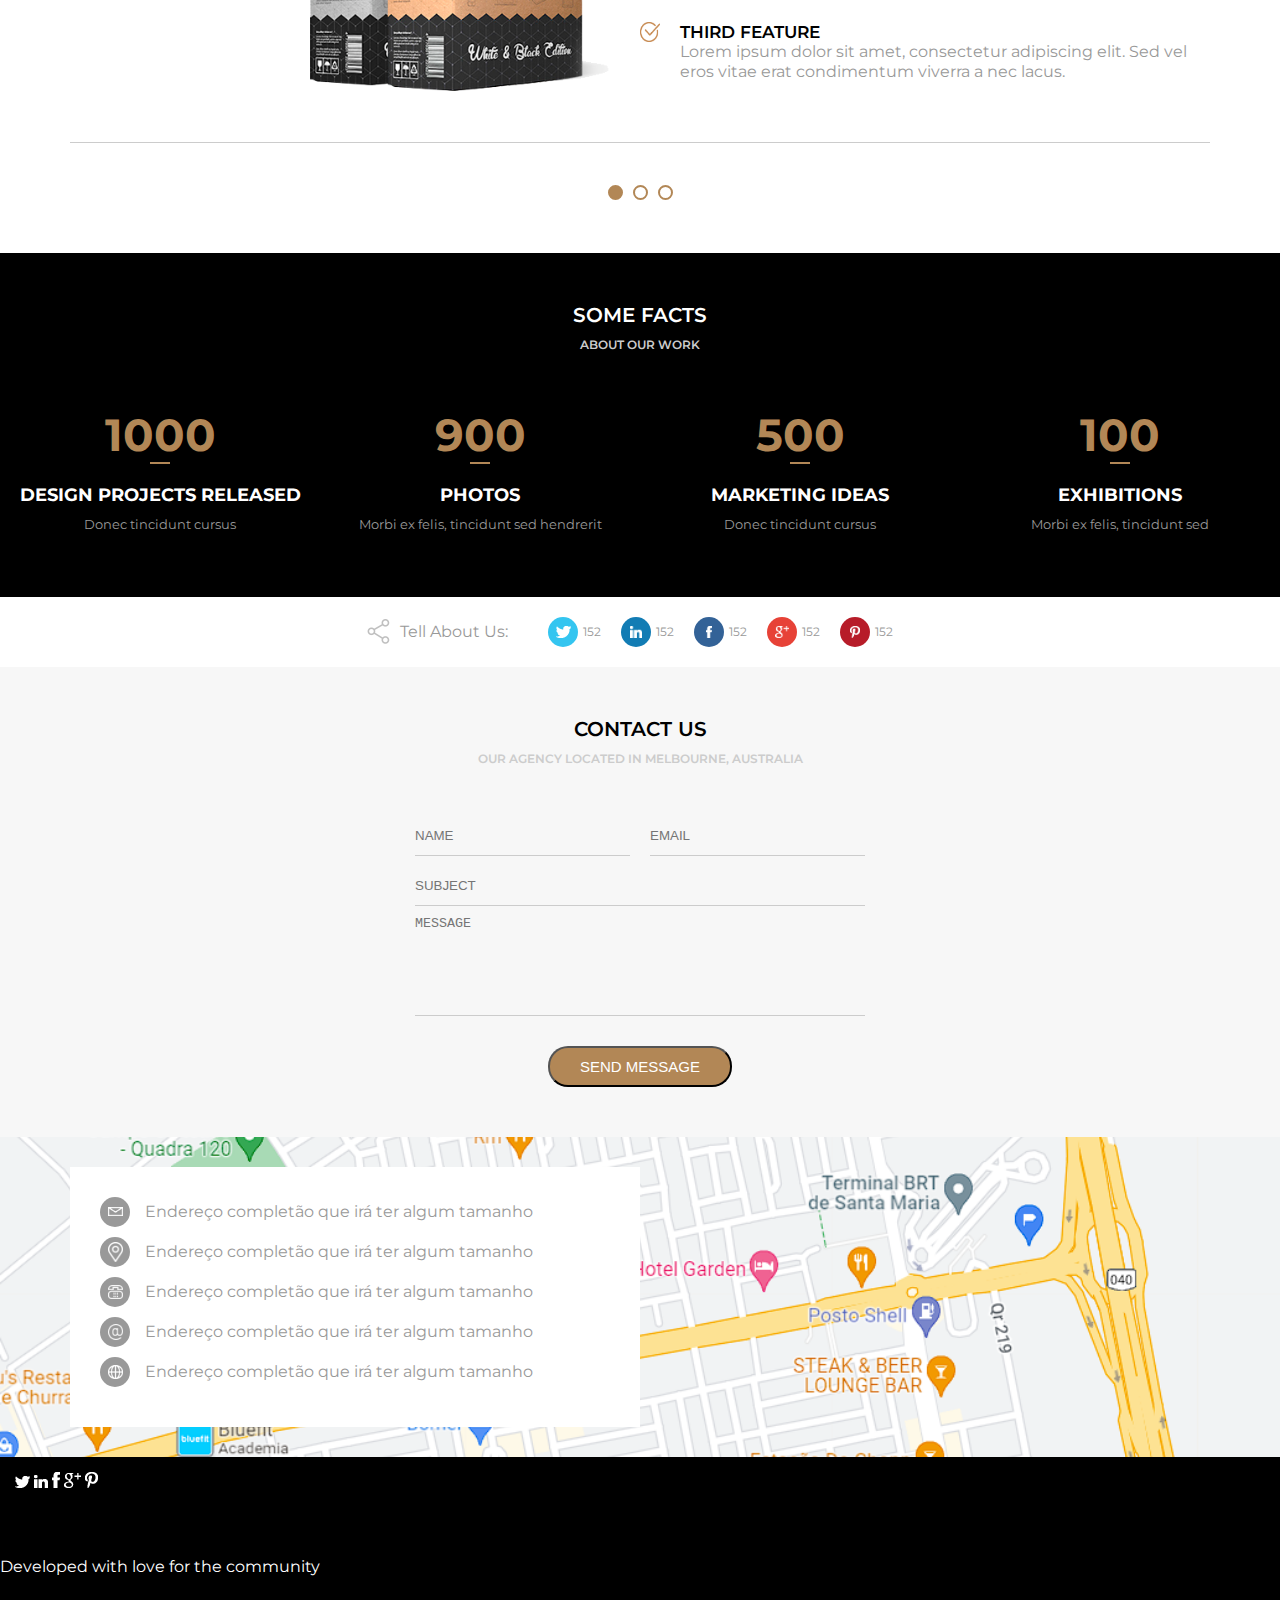
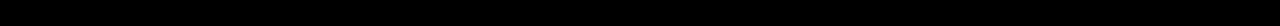
==== commit 9b916c01: "u" ====
--- a/index.html
+++ b/index.html
@@ -616,12 +616,6 @@
             <div class="footer--item default dark" style="color: white;">
                    Developed with love for the community
             </div>
-            <div class="footer--item area3 default dark">
-                <form method="POST">
-                    <input type="email" name="email" placeholder="EMAIL TO SUBSCRIBE">
-                    <button class="button">Subscribe</button>
-                </form>
-            </div>
         </div>
     </footer>
 </body>
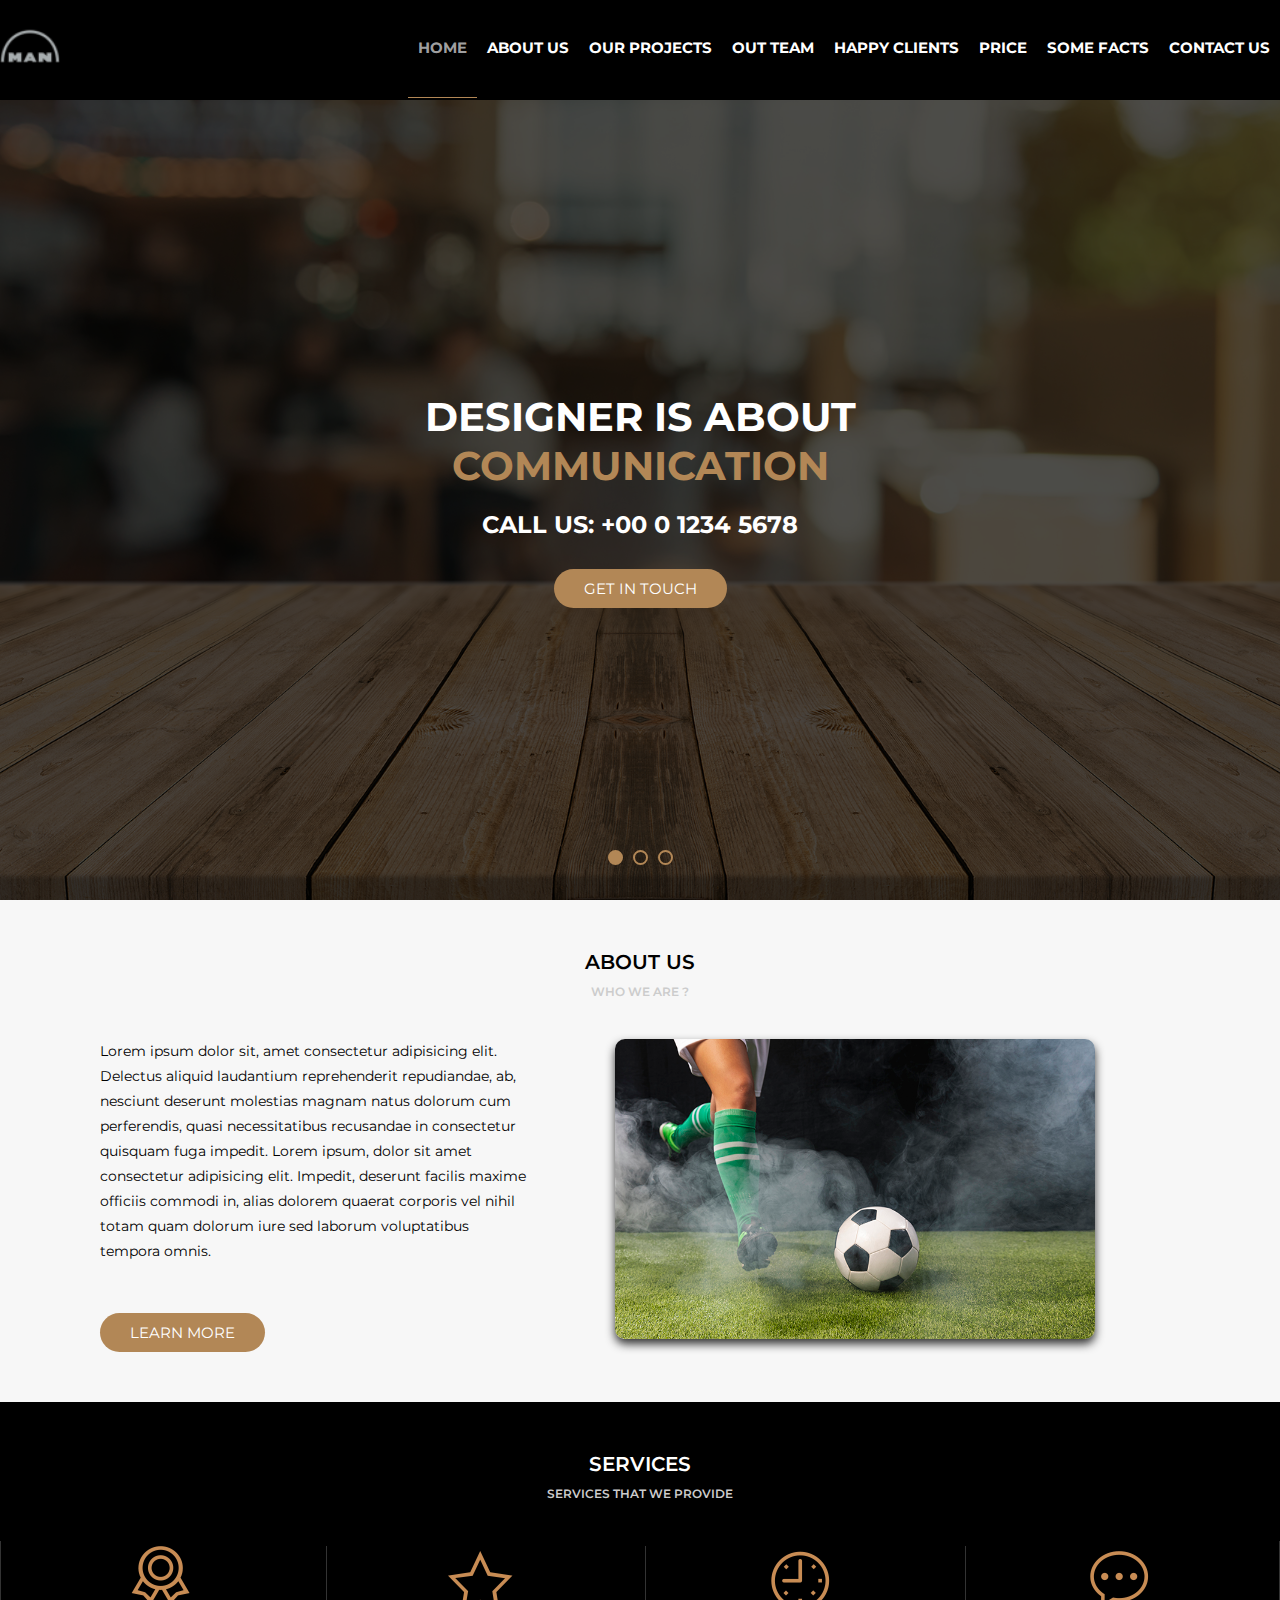
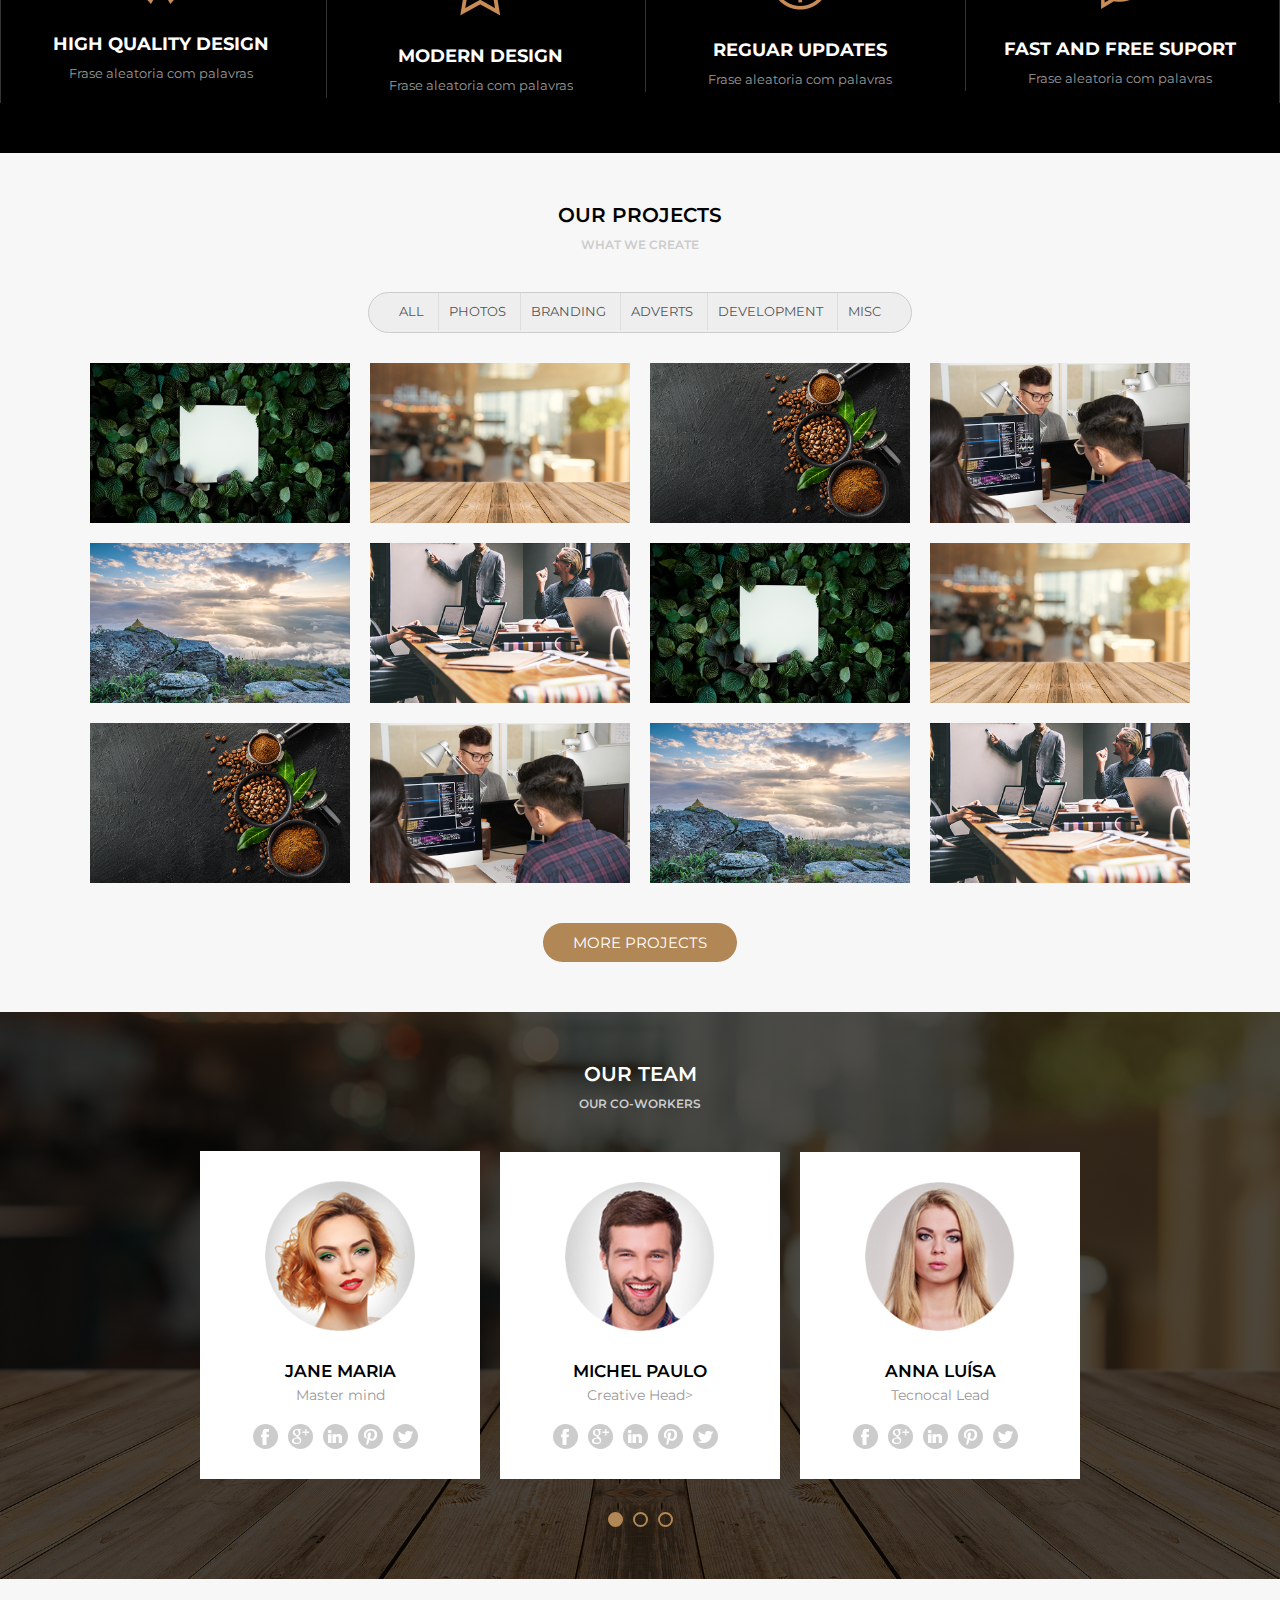
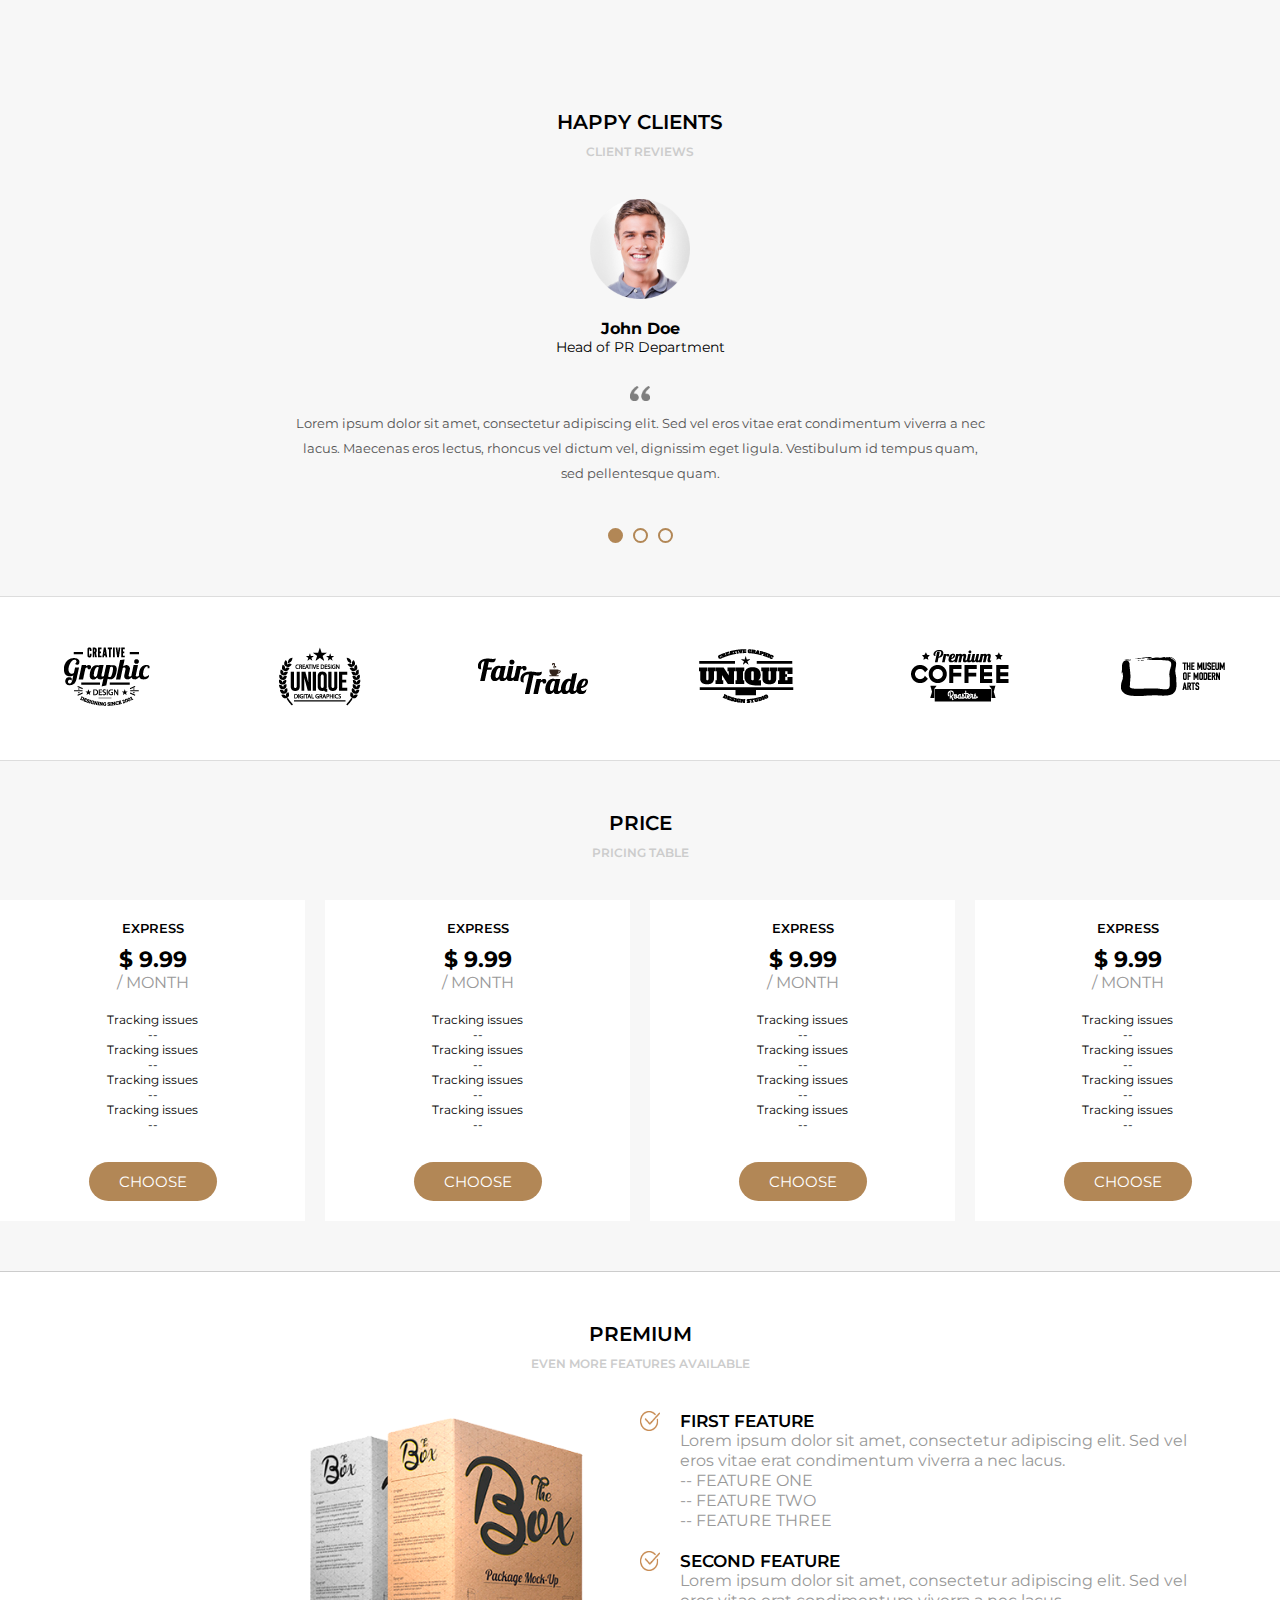
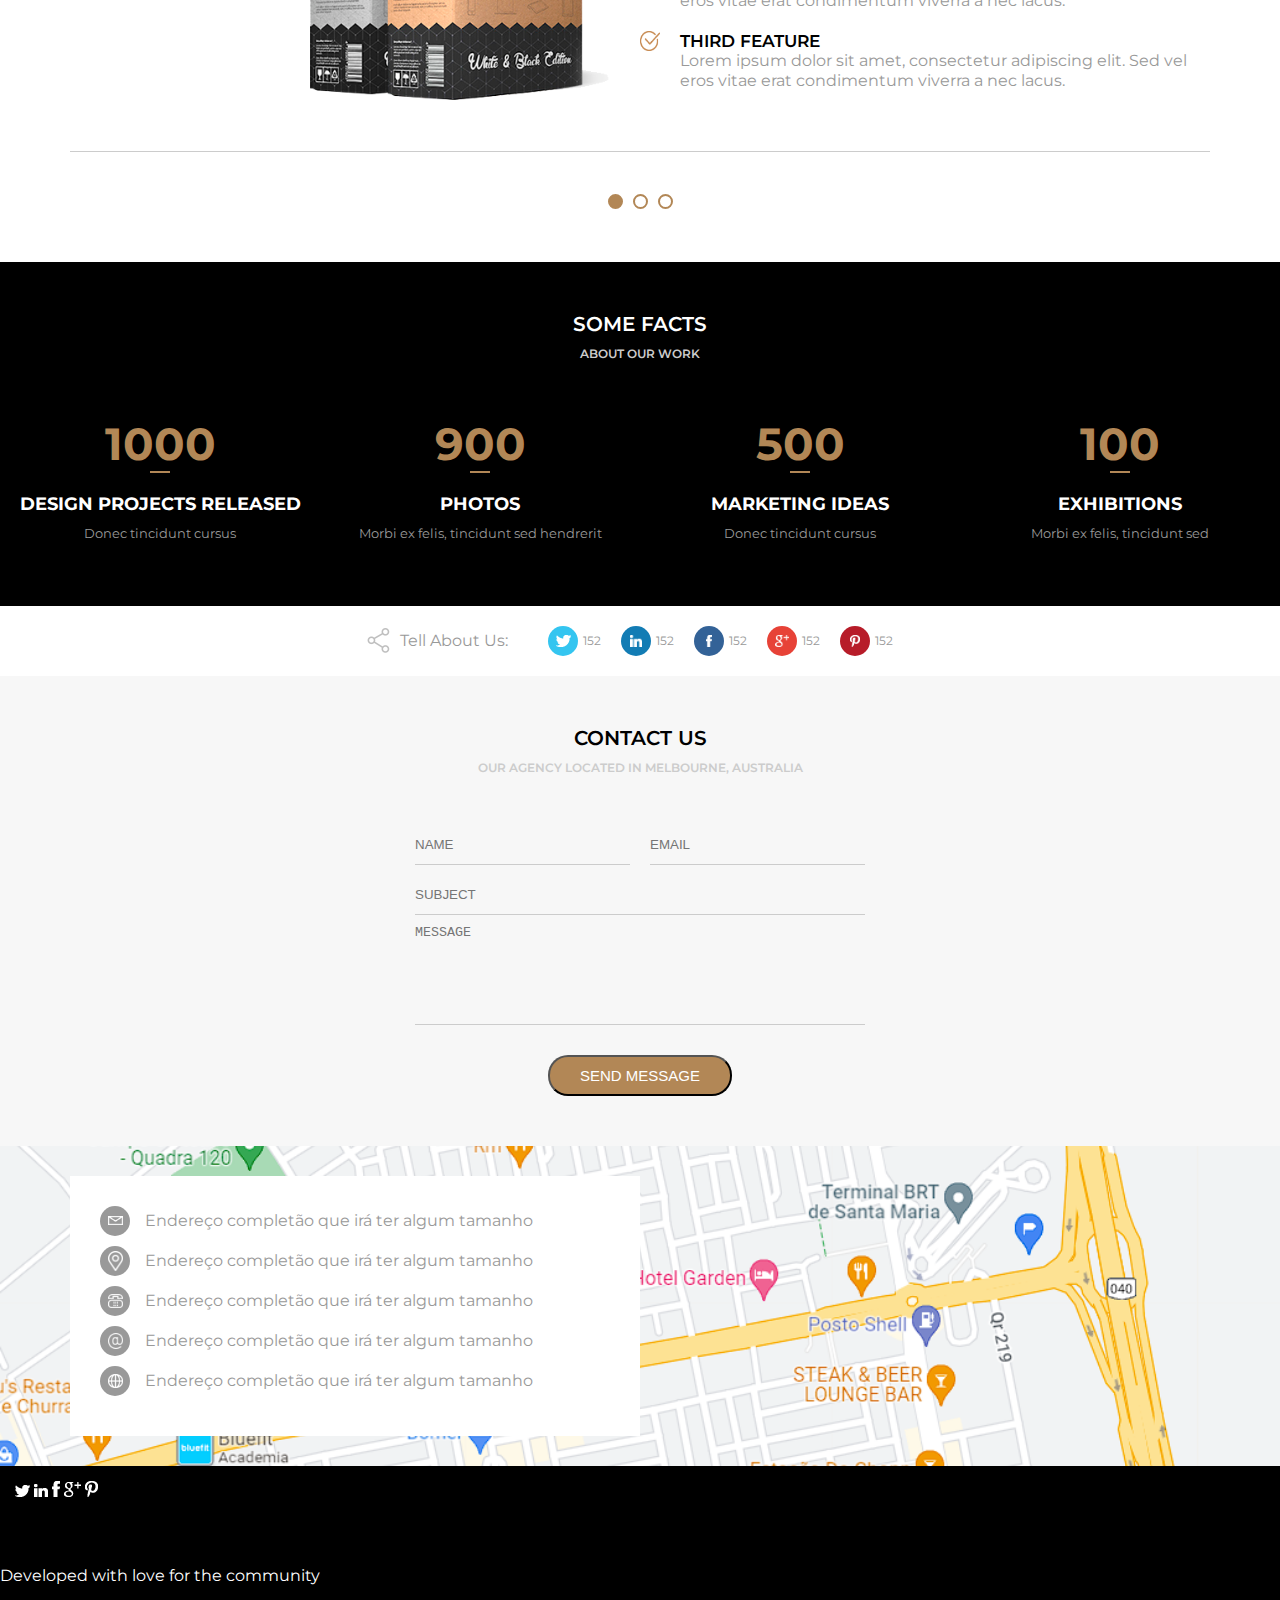
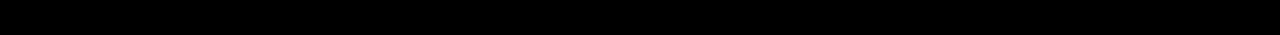
==== commit 013987d7: "update index" ====
--- a/index.html
+++ b/index.html
@@ -620,3 +620,4 @@
     </footer>
 </body>
 </html>
+
--- a/assets/css/style.css
+++ b/assets/css/style.css
@@ -177,7 +177,7 @@
 
 .default .section-body{
    margin: auto;
-   max-width:  1300px; 
+   max-width: 2000px;
 }
 .default.light{
     background-color: #f7f7f7;
@@ -204,12 +204,13 @@
 /*css de area especifico*/
 .section-aboutus{
     display: flex;
+    padding: 0px 100px 0px 100px;
 }
 .section-aboutus--left{
     flex: 1;
 }
 .section-aboutus--rigt{
-    width: 520px;
+    width: 650px;
     text-align: center;
 }
 .section-aboutus--rigt img{
@@ -496,7 +497,7 @@
     margin-right:30px;
 }
 .section-testimonials .sliders-pointers {
-    width:100vw;
+    /* width:100vw; */
     height:20px;
     display:flex;
     justify-content: center;
